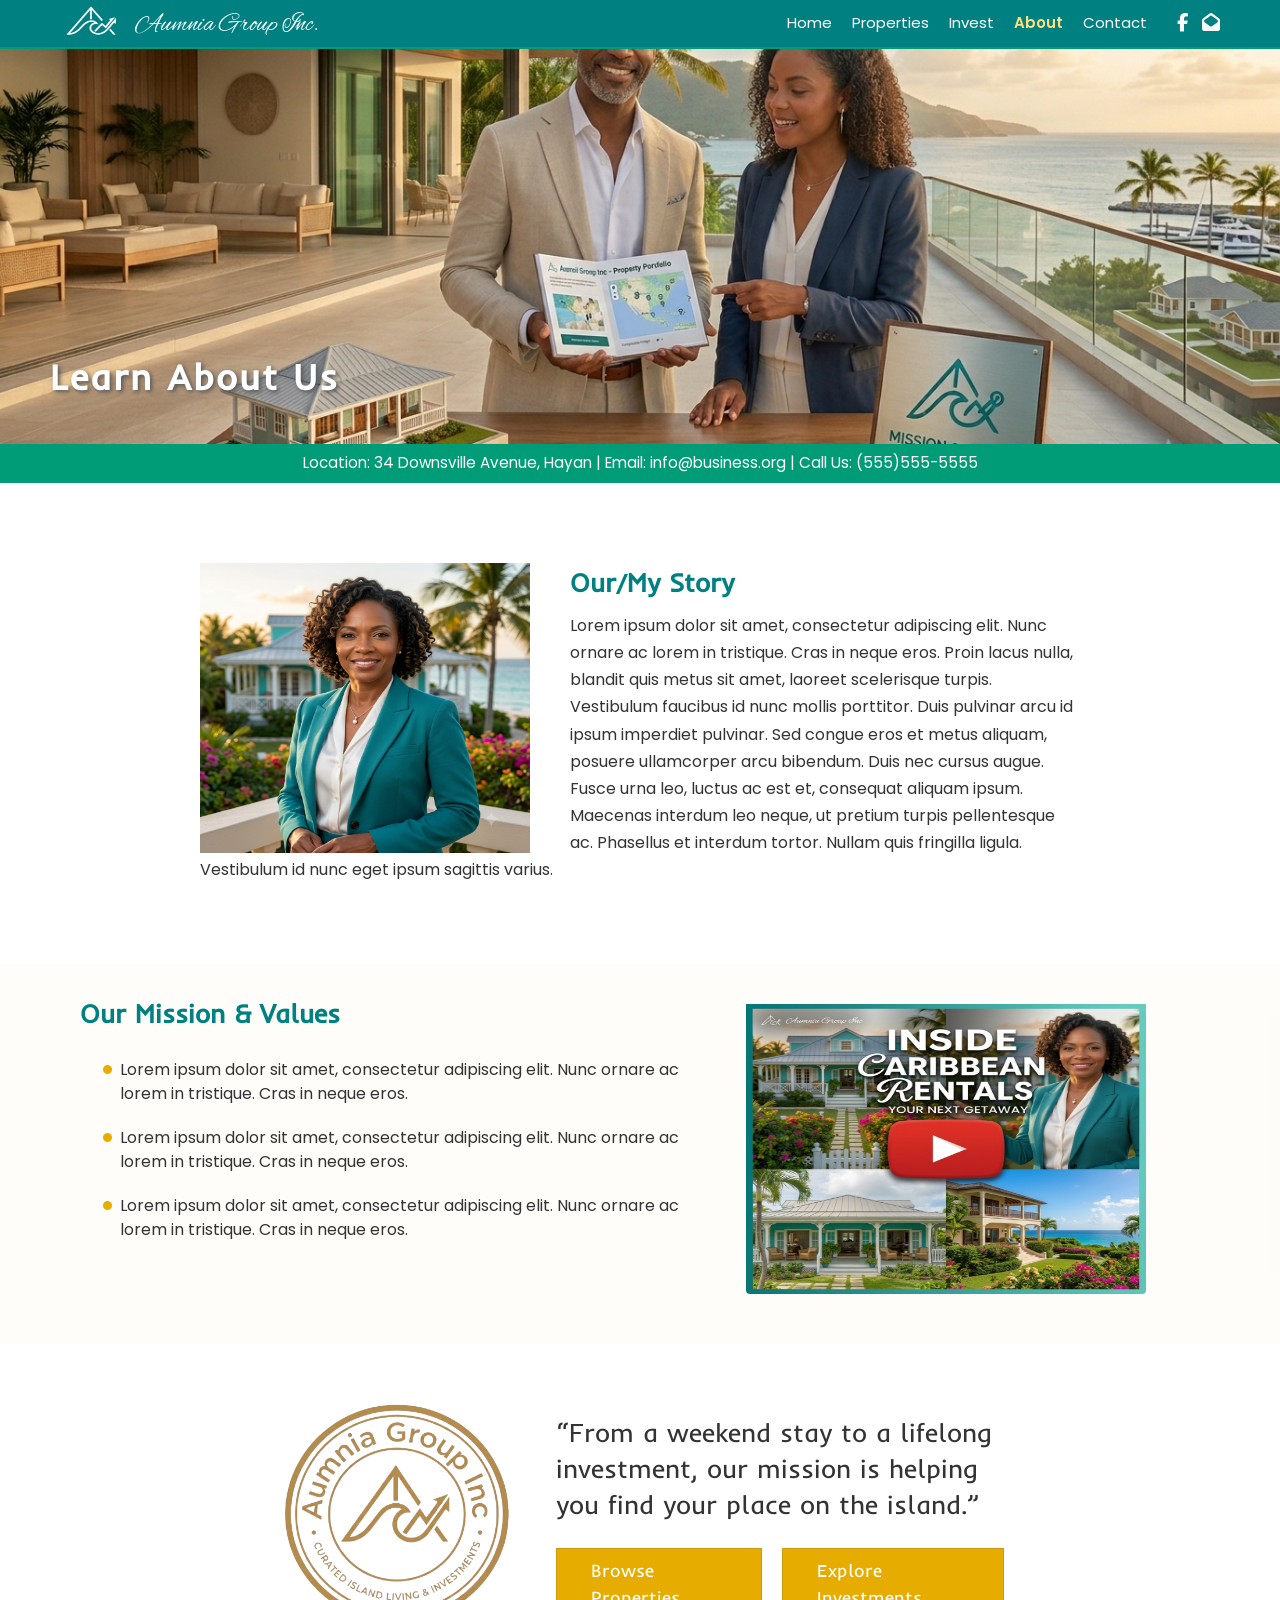
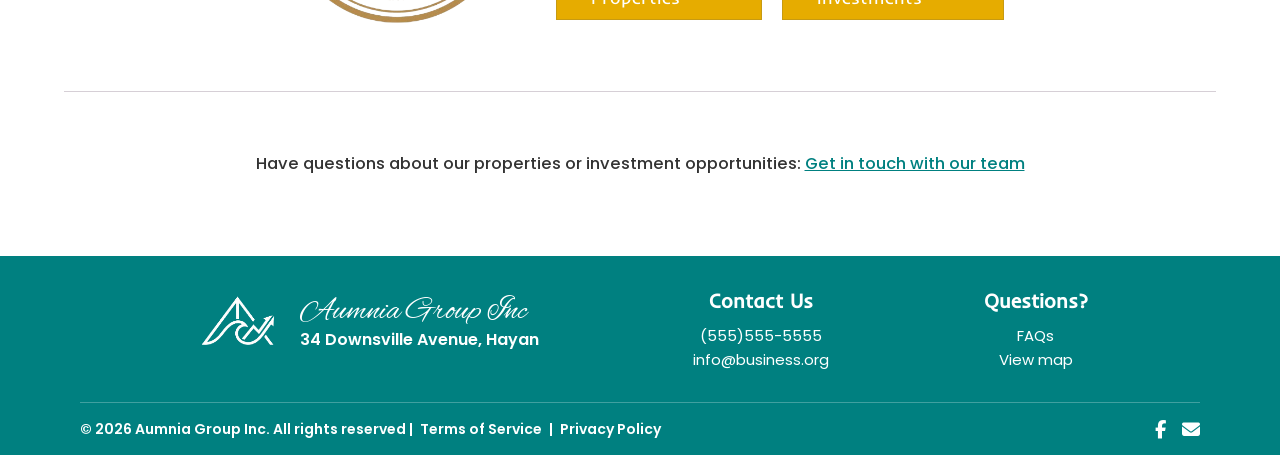
==== About.html @ 233413c9 "Complete website" ====
<!DOCTYPE html>
    <html>
        <head>
            <meta charset="UTF-8">
            <meta name="viewport" content="width=device-width, initial-scale=1.0">
            <title>Aumnia Group Inc.</title>

            <!-- Font Awesome Icons (v.6.4.0)-->
             <link rel="stylesheet" href="https://cdnjs.cloudflare.com/ajax/libs/font-awesome/6.4.0/css/all.min.css"/>

            <!-- Google Fonts Preconnect-->
             <link rel="preconnect" href="https://fonts.googleapis.com">
             <link rel="preconnect" href="https://fonts.gstatic.com" crossorigin>

            <!-- Google Fonts from Figma prototype-->
             <link href="https://fonts.googleapis.com/css2?family=Alex+Brush&family=Inder&family=Poppins:ital,wght@0,100;0,200;0,300;0,400;0,500;0,600;0,700;0,800;0,900;1,100;1,200;1,300;1,400;1,500;1,600;1,700;1,800;1,900&display=swap" rel="stylesheet">

            <!-- Local CSS stylesheet-->
             <link rel="stylesheet" href="css/style.css">

            <!-- Local JavaScript file-->
             <script src="javascript/main.js"></script>
        </head>

        <body class="about-page">
            <!-- Header Section Starts-->
             <div class="hero">
                <nav>
                    <div class="left-side">
                        <a href="index.html">
                            <img src="images/placeholder logo.png" alt="Aumnia Group Inc. Logo" class="logo" height="35" width="60">
                        </a>
                        <h1>Aumnia Group Inc.</h1>
                    </div>

                    <div class="right-side">
                        <div class="nav-links" id="navLinks">
                            <ul>
                                <li><a href="index.html">Home</a></li>
                                <li><a href="Properties.html">Properties</a></li>
                                <li><a href="Invest.html">Invest</a></li>
                                <li><a href="About.html" class="active">About</a></li>
                                <li><a href="Contact.html">Contact</a></li>
                            </ul>
                        </div>
                        <div class="social-icons">
                            <a href="#" class="fab fa-facebook-f"></a>
                            <a href="#" class="fas fa-envelope-open"></a>
                        </div>
                    </div>
                </nav>

                <div class="page-header">
                    <h1 class="about-header">Learn About Us</h1>
                </div>
             </div>

             <div class="contact-block">
                <h3>Location: 34 Downsville Avenue, Hayan | Email: info@business.org | Call Us: (555)555-5555</h3>
             </div>
            <!-- Header Section Ends-->

            <!-- About Section Starts-->
             <div class="vid-container"> <!-- Because it has similar css to the vid-section in the index.html-->
                <img src="images/about profile.png" height="290" width="330">
                <h1>Our/My Story</h1>
                <p>Lorem ipsum dolor sit amet, consectetur adipiscing elit. Nunc ornare ac lorem in tristique. Cras in neque 
                    eros. Proin lacus nulla, blandit quis metus sit amet, laoreet scelerisque turpis. Vestibulum faucibus id nunc 
                    mollis porttitor. Duis pulvinar arcu id ipsum imperdiet pulvinar. Sed congue eros et metus aliquam, posuere 
                    ullamcorper arcu bibendum. Duis nec cursus augue. Fusce urna leo, luctus ac est et, consequat aliquam ipsum. 
                    Maecenas interdum leo neque, ut pretium turpis pellentesque ac. Phasellus et interdum tortor. Nullam quis 
                    fringilla ligula. Vestibulum id nunc eget ipsum sagittis varius.</p>
             </div>
            <!-- About Section Ends-->

            <!-- Mission & Value Section Starts-->
             <section class="mission-section">
                <div class="mission-container">
                    <div class="missions">
                        <h1>Our Mission & Values</h1>
                        <ul>
                            <li>Lorem ipsum dolor sit amet, consectetur adipiscing elit. Nunc ornare ac lorem in tristique. Cras in 
                                neque eros.</li>
                            <li>Lorem ipsum dolor sit amet, consectetur adipiscing elit. Nunc ornare ac lorem in tristique. Cras in 
                                neque eros.</li>
                            <li>Lorem ipsum dolor sit amet, consectetur adipiscing elit. Nunc ornare ac lorem in tristique. Cras in 
                                neque eros.</li>
                        </ul>
                    </div>

                    <div class="mission-image">
                        <img src="images/trailer vid.png" height="300" width="400">
                    </div>
                </div>
             </section>
            <!-- Mission & Value Section Ends-->

            <!-- Quote  Section Starts-->
             <section class="quote-section">
                <div class="quote-container">
                    <div class="quote-img">
                        <img src="images/about icon.png" height="240" width="240">
                    </div>

                    <div class="quote-content">
                        <div class="quote">
                            <p>“From a weekend stay to a lifelong investment, our mission is helping you find your place on 
                                the island.”</p>
                        </div>

                        <div class="quote-btns">
                            <a href="Properties.html">Browse Properties</a>
                            <a href="Invest.html">Explore Investments</a>
                        </div>
                    </div>
                </div>
             </section>
            <!-- Quote Section Ends-->

            <hr class="break">

            <!-- Notice Section Starts-->
             <p class="notice">Have questions about our properties or investment opportunities: <a href="Contact.html">Get in 
                touch with our team</a></p>
            <!-- Notice Section Ends-->

            <!-- Footer Section Starts-->
             <footer class="site-footer">
                <!-- Top Row: Logo, Branding, Contact & Questions -->
                <div class="footer-top">
                    
                    <!-- Branding Block -->
                    <div class="footer-brand">
                        <img src="images/placeholder logo.png" alt="Aumnia Group Inc. Logo" class="footer-logo">
                        <div class="brand-text">
                            <h2 class="company-name">Aumnia Group Inc</h2>
                            <p class="company-address">34 Downsville Avenue, Hayan</p>
                        </div>
                    </div>

                    <!-- Contact Us Column -->
                    <div class="footer-column">
                        <h3 class="contact">Contact Us</h3>
                        <p>(555)555-5555</p>
                        <p><a href="mailto:info@business.org">info@business.org</a></p>
                    </div>

                    <!-- Questions Column -->
                    <div class="footer-column">
                        <h3>Questions?</h3>
                        <p><a href="#" onclick="openFaqModal(event)">FAQs</a></p>
                        <p><a href="https://www.google.com/maps/place/Dominica/data=!4m2!3m1!1s0x8c14d2faf2155a15:0x49b39109053afd3c?sa=X&ved=1t:242&ictx=111" target="_blank" rel="noopener noreferrer">View map</a></p>
                    </div>

                </div>

                <!-- Bottom Row: Copyright/Legal Links & Social Icons -->
                <div class="footer-bottom">
                    <div class="footer-legal">
                        <span>&copy; 2026 Aumnia Group Inc. All rights reserved</span>  | 
                        <a href="#">Terms of Service</a> | 
                        <a href="#">Privacy Policy</a>
                    </div>
                    <div class="footer-socials">
                        <a href="#" class="fab fa-facebook-f" aria-label="Facebook"></a>
                        <a href="#" class="fas fa-envelope" aria-label="Email"></a>
                    </div>
                </div>
             </footer>
            <!-- Footer Section Ends-->

            <!-- FAQ Modal -->
             <div id="faq-modal" class="modal-overlay">
                <div class="modal-card">
                    <button type="button" class="modal-close" onclick="closeFaqModal()">&times;</button>
                    <div class="modal-icon modal-icon-info">
                        <i class="fa-solid fa-circle-question"></i>
                    </div>
                    <h2>Frequently Asked Questions</h2>
                    <p>We are currently compiling our most frequently asked questions. If you have an immediate inquiry, please reach out to our team.</p>
                    <div class="modal-actions">
                        <a href="contact.html" class="btn-primary-modal">Go to Contact</a>
                        <button type="button" class="btn-secondary-modal" onclick="closeFaqModal()">Close</button>
                    </div>
                </div>
             </div>
        </body>
    </html>
---- css/style.css ----
/* ------------------ Basic Style Settings ----------------- */
/* box-sizing reset */
*, *::before, *::after {
    box-sizing: border-box;
    margin: 0;
    padding: 0;
}

:root {
    --primary-color: #008080;
    --secondary-color: #009B77;
    --accent-color: #E6AC00;
    --border-color: #C79A12;
    --bg-color: rgb(242, 232, 211, 0.12);
    --text-color: #333;
    --solidBgText-color: #FFF;
    --accentText-color: #555;

    --font-heading: 'Inder', sans-serif;
    --font-body: 'Poppins', sans-serif;
    --font-title: 'Alex Brush', cursive;
}

html, body {
    font-family: var(--font-body);
    font-size: 16px;
    color: var(--text-color);
    line-height: 1.5;
	overflow-x: hidden;
    scroll-behavior: smooth;
}

/* ------------------------ Banner Style Settings ------------------------- */
.hero {
    position: relative;
    height: 444px;
    background: url('../images/property.png') no-repeat center center/cover;
    display: flex;
    flex-direction: column;
    justify-content: space-between;
}

.page-header {
      text-align: left;
      margin-left: 50px;
      position: absolute;
      top: 65%;
	  width: 100%;

      color: var(--solidBgText-color);
      text-shadow: 2px 2px 4px #555;
}

.page-header h1 {
    font-family: var(--font-heading);
    font-size: 32px;
    font-weight: 600;
    letter-spacing: 2px;
    line-height: 1.2;
}

.page-header h2 {
    font-family: var(--font-body);
    font-size: 22px;
    font-weight: 500;
}

/* Contact block */
.contact-block {
    padding: 8px;
    width: 100%;
    background-color: var(--secondary-color);
    color: var(--solidBgText-color);
    font-size: 13px;
    text-align: center;
}

.contact-block h3 {
    font-weight: 400;
}

/* ------------------ Navigation Bar -------------------------------- */
nav {
    background-color: var(--primary-color);
    border-bottom: 2px solid var(--secondary-color);
    color: var(--solidBgText-color);

    display: flex;
    align-items: center;
    justify-content: space-between;
    padding: 2px 60px;
    position: relative;
    width: 100%;
    z-index: 10;
}

nav .left-side {
    display: flex;
    align-items: center;
    gap: 15px;
}

nav .logo img {
    height: 40px; /* Adjust height to match your Figma mockup */
    width: auto;
    display: block;
}

nav h1 {
    font-family: var(--font-title);
    font-weight: 400;
    font-size: 25px;
    padding-top: 5px;
}

nav .right-side {
    display: flex;
    align-items: center;
    gap: 30px;
}

.nav-links {
    display: flex;
    align-items: center;
}

nav ul {
    list-style: none;
    display: flex;
    gap: 20px;
    margin: 0;
    padding: 0;
}

nav ul li {
    display: inline;
}

nav ul li a {
    color: var(--solidBgText-color);
    text-decoration: none;
    font-size: 15px;
}

nav .active {
    color: #ffdf80;
    font-weight: 600;
}

nav ul li a:hover {
    color: #ffdf80;
}

.social-icons {
    display: flex;
    gap: 14px;
}

.social-icons a {
    color: var(--solidBgText-color);
    text-decoration: none;
    font-size: 18px;
}

/* --------------------- Video Style Settings ---------------------------- */
.vid-container {
    max-width: 75%; /* Constrains content width on large desktop screens */
    margin: 0 auto;    /* Centers the container horizontally on the page */
    padding: 80px 40px; /* Provides consistent spacing around the section */
}

/* Ensure floated elements clear inside the container */
.vid-container::after {
    content: "";
    display: table;
    clear: both;
}

.vid-container img {
    float: left;
    margin-right: 40px;
    cursor: default;
    user-select: none;
}

.vid-container h1 {
    color: var(--primary-color);
    font-family: var(--font-heading);
    font-size: 26px;
    margin-bottom: 10px;
}

.vid-container p {
    font-size: 16px;
    line-height: 1.7;
}

/* ------------------ Services Style Settings ------------------ */
.services-section {
    padding: 30px 80px;
    background-color: var(--bg-color);
}

/* Outer layout wrapper (2 Columns on Desktop) */
.services {
    max-width: 100%;
    margin: 0 auto;
    display: flex;
    align-items: flex-start;
    gap: 50px;
}

.services-content {
    width: 60%;
}

/* Section Title */
.services-section h1 {
    font-family: var(--font-heading);
    color: var(--primary-color);
    font-size: 26px;
    margin-bottom: 30px;
}

/* 2x2 Grid for Service Cards */
.services-grid {
    display: grid;
    grid-template-columns: repeat(2, 1fr); /* 2 columns */
    gap: 30px 0px; /* Row gap 30px, Column gap 20px */
}

/* Individual Service Card Component */
.service-card {
    display: flex;
    align-items: flex-start;
    gap: 15px;
}

/* Service Icon */
.service-icon {
    object-fit: contain;
    flex-shrink: 0; /* Prevents icon from shrinking on small screens */
}

/* Card Heading & Text */
.service-info {
    padding-top: 10px;
}

.service-info h3 {
    font-family: var(--font-heading);
    color: var(--secondary-color); /* Teal highlight */
    font-size: 20px;
    font-weight: 600;
    margin-bottom: 6px;
}

.service-info p {
    color: var(--accentText-color);
    font-size: 14px;
    line-height: 1.4;
}

/* Right Side Image Block */
.services-image {
    width: 40%;
    padding-top: 10px;
}

.services-image img {
    object-fit: cover;
    border-radius: 4px;
    border: 1px solid #ccc;
    cursor: default;
    user-select: none;
}

/* ------------------ Responsive Styles ------------------ */

/* Tablet & Mobile Screens */
@media (max-width: 768px) {
    .services-container {
        flex-direction: column; /* Stacks text/grid above image */
    }

    .services-grid {
        grid-template-columns: 1fr; /* Single column on mobile */
        gap: 24px;
    }

    .services-image img {
        max-height: 300px;
        cursor: default;
        user-select: none;
    }
}

/* -------------------- Properties Style Settings -------------------- */
.properties-section {
    padding: 40px 80px;
    margin-top: 40px;
}

.properties-section h1 {
    font-family: var(--font-heading);
    color: var(--primary-color);
    font-size: 26px;
    margin-bottom: 24px;
}

.properties-container {
    display: flex;
    align-items: center;
    gap: 10px;
    max-width: 100%;
}

/* Left Image Box */
.properties-image {
    flex: 1 1 45%;
    border-radius: 4px;
    overflow: hidden;
}

.properties-image img {
    object-fit: cover;
    display: block;
}

/* Right Text Column */
.properties-content {
    flex: 1 1 55%;
    display: flex;
    flex-direction: column;
}

.property-title {
    font-family: var(--font-heading);
    font-size: 28px;
    color: var(--primary-color);
    margin-bottom: 4px;
}

.property-address {
    font-family: var(--font-heading);
    font-size: 16px;
    font-weight: 700;
    color: var(--secondary-color);
    margin-bottom: 16px;
}

.property-description {
    font-size: 16px;
    line-height: 1.5;
    margin-bottom: 20px;
    width: 90%;
}

/* Key Features Grid */
.property-features {
    list-style: none;
    padding: 0;
    margin: 0 0 20px 0;
    display: grid;
    grid-template-columns: repeat(2, 0.5fr);
    gap: 10px 10px;
    width: 80%;
}

.property-features li {
    font-size: 16px;
    font-weight: 600;
    display: flex;
    align-items: center;
}

.property-features li::before {
    content: "•";
    color: var(--accent-color);
    font-size: 28px;
    margin-right: 4px;
}

/* Specs & Price Line */
.property-meta-row {
    display: flex;
    align-items: center;
    justify-content: space-between; /* Pushes specs left and price right */
    width: 57%;
    margin-bottom: 24px;
    padding-left: 5px;
}

.property-specs {
    display: flex;
    align-items: center;
    gap: 14px;
    font-size: 14px;
    color: #444;
}

.property-price {
    font-size: 18px;
}

.property-price b {
    font-size: 20px;
    font-weight: 600;
}

/* Actions */
.property-actions {
    display: flex;
    flex-direction: column;
    align-items: flex-start;
    gap: 12px;
}

.property-actions .btn-primary {
    display: block;
    color: var(--solidBgText-color);
    font-family: var(--font-heading);
    font-size: 18px;
    padding: 8px 34px;
    width: fit-content;
    margin: 0;
    background-color: var(--accent-color);
    border: 1px solid var(--border-color);
    text-decoration: none;
    transition: var(--border-color) 0.2s ease;
}

.property-actions .btn-primary:hover {
    background-color: var(--border-color);
}

.calc-link {
    font-size: 13.5px;
    color: var(--primary-color);
    text-decoration: none;
}

.calc-link:hover {
    text-decoration: underline;
    color: var(--secondary-color);
}

.calc-link:visited {
    color: var(--accent-color);
}

/* Mobile Responsiveness */
@media (max-width: 820px) {
    .properties-container {
        flex-direction: column;
        gap: 24px;
    }

    .properties-image,
    .properties-content {
        flex: 1 1 100%;
        width: 100%;
    }
}

/* ----------------------- Horizontal Break Style Settings --------------------- */
hr.break {
    max-width: 90%;
    padding: 30px 40px 40px;
    margin: 0px auto;
    border: none;
    border-top: 1px solid #989;
    opacity: 0.4;
}

/* ------------------------ Invest Section Style Settings ---------------------------- */
.invest-section {
    padding: 0px 80px;
}

.invest-section h1 {
    font-family: var(--font-heading);
    color: var(--primary-color);
    font-size: 26px;
    margin-bottom: 30px;
}

.invest-section p {
    width: 96%;
    margin: 0px auto;
    background-color: rgb(242, 232, 211, 0.3);
    padding: 30px;
    line-height: 1.7;
}

.invest-section .btn {
    color: var(--solidBgText-color);
    font-family: var(--font-heading);
    font-size: 20px;
    padding: 10px 42px;
    display: block;
    width: fit-content;
    margin: 50px auto 80px;
    background-color: var(--accent-color);
    border: 1px solid var(--border-color);
    text-decoration: none;
    transition: var(--border-color) 0.2s ease;
}

.btn:hover {
    background-color: var(--border-color);
}

/* ------------------ Footer Style Settings ------------------ */

.site-footer {
    background-color: var(--primary-color);
    color: var(--solidBgText-color);
    padding: 30px 80px 15px;
}

/* Top Section Layout */
.footer-top {
    display: flex;
    justify-content: space-between;
    align-items: flex-start;
    max-width: 80%;
    margin: 0px auto;
    padding-bottom: 30px;
}

/* Branding & Address */
.footer-brand {
    display: flex;
    align-items: center;
    gap: 20px;
}

.footer-logo {
    height: 60px;
    width: auto;
    object-fit: contain;
}

.footer-brand .company-name {
    font-family: var(--font-title);
    font-size: 32px;
    font-weight: 400;
    line-height: 1;
    padding-top: 10px;
}

.footer-brand .company-address {
    font-family: var(--font-body);
    font-size: 16px;
    font-weight: 600;
}

/* Columns for Contact & Questions */
.footer-column h3 {
    font-family: var(--font-heading);
    font-size: 20px;
    font-weight: 600;
    margin-bottom: 8px;
}

/* FIx the alignment of the Contact title*/
.footer-column .contact {
    padding-left: 16px;
}

.footer-column p, 
.footer-column a {
    font-size: 15px;
    color: var(--solidBgText-color);
    text-decoration: none;
    line-height: 1.6;
    text-align: center;
}

.footer-column a:hover {
    color: #ffdf80; /* Yellow highlight on hover matching nav */
}

/* Bottom Bar Divider & Flex Layout */
.footer-bottom {
    border-top: 1px solid rgba(255, 255, 255, 0.25); /* Subtle white dividing line */
    padding-top: 16px;
    display: flex;
    justify-content: space-between;
    align-items: center;
    font-size: 14px;
    font-weight: 600;
}

.footer-legal a {
    color: var(--solidBgText-color);
    text-decoration: none;
    margin: 0 4px;
}

.footer-legal a:hover {
    color: #ffdf80;
}

/* Social Icons */
.footer-socials {
    display: flex;
    gap: 16px;
}

.footer-socials a {
    color: var(--solidBgText-color);
    text-decoration: none;
    font-size: 18px;
    transition: color 0.2s ease;
}

.footer-socials a:hover {
    color: #ffdf80;
}

/* ------------------ Responsive Adjustments ------------------ */

@media (max-width: 768px) {
    .site-footer {
        padding: 30px 20px 15px 20px;
    }

    .footer-top {
        flex-direction: column;
        align-items: flex-start;
        gap: 25px;
    }

    .footer-bottom {
        flex-direction: column;
        gap: 15px;
        text-align: center;
    }
}

/* ----------------------------- About Page Style Settings ------------------------------- */
/* ---------------------- Replacement Style Settings ------------------------- */
.about-page .hero {
    background: url('../images/about banner.png') no-repeat center center/cover;
}

.about-page .page-header {
    top: 80%;
}

.about-page .page-header h1 {
    font-size: 36px;
}

.about-page .break {
    padding-bottom: 0px;
}

/* ----------------------- Mission & Value Style Settings ----------------------- */
.mission-section {
    background-color: var(--bg-color);
    padding: 30px 80px 50px;
}

.mission-container {
    display: flex;
    align-items: flex-start; /* Aligns top edges of list and image */
    justify-content: space-between;
    gap: 50px; /* Space between list and image */
    width: 100%;
}

.mission-section h1 {
    color: var(--primary-color);
    font-family: var(--font-heading);
    font-size: 26px;
    margin-bottom: 25px;
}

.missions {
    max-width: 55%;
}

.missions ul {
    padding-left: 20px;
    list-style-type: none;
}

.missions li {
    margin-bottom: 20px;  
    padding-left: 20px;  
    position: relative;
}

.missions li::before {
    content: "•";
    position: absolute;
    left: 0;
    top: -2px;
    color: var(--accent-color);
    font-family: var(--font-body);
    font-weight: 900;
    font-size: 28px;
    line-height: 1;
}

.mission-image {
    width: 45%;
}

.mission-image img {
    display: block;
    border-radius: 4px;
    padding-top: 10px;
    cursor: default;
    user-select: none;
}

/* -------------------------- Quote Style Settings ----------------------- */
.quote-section {
    padding: 50px 80px;
}

.quote-container {
    max-width: 100%;
    margin: 0 auto;
    display: flex;
    align-items: center;
    justify-content: center;
    gap: 40px;
}

.quote-img {
    display: block;
    flex-shrink: 0;
    cursor: default;
    user-select: none;
}

.quote-content {
    display: flex;
    flex-direction: column;
    gap: 24px;
    max-width: 40%;
    margin: 0;
}

.quote {
    font-family: var(--font-heading);
    font-size: 26px;
    line-height: 1.4;
}

.quote-btns {
    display: flex;
    align-items: center;
    gap: 20px;
}

.quote-btns a {
    display: block;
    color: var(--solidBgText-color);
    font-family: var(--font-heading);
    font-size: 18px;
    padding: 8px 34px;
    width: fit-content;
    margin: 0;
    background-color: var(--accent-color);
    border: 1px solid var(--border-color);
    text-decoration: none;
    transition: var(--border-color) 0.2s ease;
}

.quote-btns a:hover {
    background-color: var(--border-color);
}

/* ----------------- Notice Style Settings ------------------------ */
.notice {
    padding: 30px 0px 80px;
    text-align: center;
    font-size: 16.5px;
    font-weight: 500;
}

.notice a {
    color: var(--primary-color);
}

.notice a:hover {
    color: var(--secondary-color);
}

.notice a:visited {
    color: var(--accent-color);
}

/* ----------------------------- Contact Page Style Settings ------------------------------- */
/* ---------------------- Replacement Style Settings ------------------------- */
.contact-page .hero {
    background: url('../images/contact banner.png') no-repeat center center/cover;
}

.contact-page .page-header {
    top: 80%;
}

.contact-page .page-header h1 {
    font-size: 36px;
}

.contact-page .break {
    padding-bottom: 0px;
}

/* ---------------- Personal Style Settings ------------------- */
/* Update Personal Contact Info Block */
.contact-page .vid-container {
    display: flex;
    align-items: center; /* Vertically centers headshot and text */
    gap: 36px;
    padding: 30px 0px;
    width: 50%;
    margin: 40px auto;
}

.contact-page .vid-container img {
    margin-right: 0;
    object-fit: cover;
}

.contact-page .vid-container .info-content {
    display: flex;
    flex-direction: column;
    gap: 8px;
}

.contact-page .vid-container h1 {
    padding-top: 0;
    margin-bottom: 8px;
}

.contact-page .vid-container p {
    font-size: 18px;
    line-height: 1.9;
}

.contact-page .vid-container a {
    color: var(--primary-color);
}

.contact-page .vid-container a:hover {
    color: var(--secondary-color);
}

.contact-page .vid-container a:visited {
    color: var(--accent-color);
}

/* ---------------- Contact Form Styles ---------------- */
.form-section {
    max-width: 100%;
    margin: 40px auto 80px;
    padding: 40px 0px;
    font-family: var(--font-body);  
    background-color: var(--bg-color);
}

.form-intro {
    font-size: 15px;
    line-height: 1.5;
    color: var(--text-color); 
    margin: 0px auto; 
    margin-bottom: 35px;
    width: 60%;
}

.contact-form {
    display: flex;
    flex-direction: column;
    gap: 24px;
    width: 60%;
    margin: 0px auto;
}

.form-group {
    display: flex;
    flex-direction: column;
}

.form-group label {
    font-family: var(--font-heading);  
    font-weight: 600;
    font-size: 17px;
}

.form-group label .required {
    font-weight: 400;
    font-style: italic;
    font-size: 13px;
    color: #666;
    margin-left: 4px;
}

/* Bottom-bordered Input Fields */
.form-group input[type="text"],
.form-group input[type="email"],
.form-group input[type="tel"] {
    width: 100%;
    border: none;
    border-bottom: 1px solid var(--accent-color);
    padding: 6px 0;
    font-family: var(--font-body);  
    font-size: 15px;
    color: var(--text-color);
    outline: none;
    background: transparent;
}

.form-group input:focus {
    border-bottom-color: var(--border-color);  
}

/* Custom Dropdown Styling with Yellow Caret */
.select-wrapper {
    margin-top: 10px;
    position: relative;
    width: 100%;
}

.select-wrapper::after {
    content: "▼";
    font-size: 14px;
    color: var(--accent-color);
    border-color: var(--border-color);  
    position: absolute;
    right: 14px;
    top: 50%;
    transform: translateY(-50%);
    pointer-events: none;
}

.select-wrapper select {
    width: 100%;
    padding: 10px 14px;
    border: 1px solid #d3d3d3;
    background-color: #fff;
    font-family: var(--font-body); /* typeface for options */  
    font-size: 15px;
    font-weight: 400;
    color: #333;  
    appearance: none; /* Removes default browser dropdown arrow */
    -webkit-appearance: none;
    -moz-appearance: none;
    cursor: pointer;
    outline: none;
}

.select-wrapper select:focus {
    border-color: var(--accent-color);  
}

/* Textarea Box Styling */
.form-group textarea {
    width: 100%;
    margin-top: 10px;
    border: 1px solid #b5b5b5;
    padding: 12px;
    font-family: var(--font-body);  
    font-size: 15px;
    resize: vertical;
    outline: none;
}

.form-group textarea:focus {
    border-color: var(--accent-color);  
}

/* Submit Button */
.submit-btn {
    width: fit-content;
    background-color: var(--accent-color);  
    color: var(--solidBgText-color);  
    font-family: var(--font-heading);
    font-size: 16px;
    font-weight: 600;
    padding: 12px 36px;
    border: none;
    cursor: pointer;
    transition: background-color 0.2s ease;
    margin-top: 5px;
}

.submit-btn:hover {
    background-color: var(--border-color);
}

/* ----------------------- Form Modal Style Settings -------------------------- */
/* Modal Overlay */
.modal-overlay {
    position: fixed;
    top: 0;
    left: 0;
    width: 100%;
    height: 100%;
    background-color: rgba(0, 0, 0, 0.55);
    display: flex;
    align-items: center;
    justify-content: center;
    z-index: 2000;
    opacity: 0;
    pointer-events: none;
    transition: opacity 0.25s ease-in-out;
}

/* Activated State */
.modal-overlay.active {
    opacity: 1;
    pointer-events: auto;
}

/* Modal Window Card */
.modal-card {
    position: relative;
    background: var(--solidBgText-color);
    padding: 32px 28px;
    border-radius: 12px;
    max-width: 440px;
    width: 90%;
    text-align: center;
    box-shadow: 0 10px 25px rgba(0, 0, 0, 0.2);
}

.modal-card h2 {
    font-family: var(--font-heading);
    color: var(--text-color);
    margin-bottom: 5px;
}

.modal-card p {
    margin-bottom: 10px;
}

/* Close Button (X) */
.modal-close {
    position: absolute;
    top: 12px;
    right: 16px;
    background: transparent;
    border: none;
    font-size: 24px;
    color: #777;
    cursor: pointer;
    line-height: 1;
}

.modal-close:hover {
    color: var(--border-color);
}

/* Modal Icons */
.modal-icon {
    font-size: 42px;
    margin-bottom: 12px;
}

.modal-icon-success,
.modal-icon-info {
    color: var(--primary-color);
}

/* Buttons inside Modals */
.btn-primary-modal,
.btn-secondary-modal {
    display: inline-block;
    padding: 10px 20px;
    border-radius: 6px;
    font-size: 14px;
    font-weight: 600;
    cursor: pointer;
    text-decoration: none;
    margin: 6px 4px;
    border: none;
}

.btn-primary-modal {
    background-color: var(--accent-color);
    color: var(--solidBgText-color);
    border: 1px solid var(--border-color)
}

.btn-secondary-modal {
    border: 1px solid #555;
    color: #555;
    padding: 12px 20px;
    background-color: var(--solidBgText-color);
}

.btn-primary-modal:hover {
    background-color: var(--border-color);
}

.btn-secondary-modal:hover {
    background-color: whitesmoke;
}

/* -------------------------- Tour Schedule Style Settings --------------------------- */
.tour-section {
    max-width: 1000px;
    margin: 60px auto;
    padding: 0 40px;
    font-family: var(--font-body);
}

.tour-container {
    display: flex;
    justify-content: space-between;
    align-items: flex-start;
    gap: 60px;
}

/* Two equal columns */
.tour-col,
.schedule-col {
    flex: 1;
}

.tour-section h2 {
    font-family: var(--font-heading);
    color: var(--primary-color)
}

.tour-col h2 {
    font-size: 26px;
    margin-bottom: 15px;
}

.schedule-col h2 {
    padding-top: 45px;
    margin-bottom: 15px;
    font-size: 22px;
}

/* Map Placeholder Image */
.map-wrapper {
    width: 100%;
    border-radius: 2px;
    overflow: hidden;
}

.map-img {
    display: block;
    object-fit: cover;
    cursor: default;
    user-select: none;
}

/* Calendar Widget Box */
.calendar-widget {
    border: 1px solid #e0e0e0;
    box-shadow: 0 4px 12px rgba(0, 0, 0, 0.08);
    background-color: #fcfcfc;
    border-radius: 4px;
    overflow: visible;
    position: relative;
}

.calendar-header {
    background-color: var(--secondary-color); 
    color: var(--solidBgText-color); 
    border-radius: 4px 4px 0 0;
    padding: 10px 18px;
    display: flex;
    align-items: center;
    justify-content: space-between;
}

.calendar-header h3 {
    font-family: var(--font-body);
    font-size: 18px;
    font-weight: 500;
    padding-left: 10px;
}

.calendar-nav {
    display: flex;
    align-items: center;
    gap: 12px;
    font-family: var(--font-body); 
    font-size: 15px;
}

.calendar-nav button {
    background: transparent;
    border: none;
    color: var(--solidBgText-color);
    font-size: 18px;
    font-weight: bold;
    cursor: pointer;
    padding: 0 4px;
}

.calendar-body {
    position: relative; /* Container reference for floating popover */
    padding: 16px;
}

.calendar-weekdays {
    display: grid;
    grid-template-columns: repeat(7, 0.5fr);
    text-align: center;
    font-weight: 600;
    font-size: 13px;
    color: #777;
    margin-bottom: 8px;
}

.calendar-days-grid {
    display: grid;
    grid-template-columns: repeat(7, 0.5fr);
    gap: 1px;
}

.day-cell {
    aspect-ratio: 1;
    display: flex;
    align-items: center;
    justify-content: center;
    font-size: 14px;
    border-radius: 3px;
    cursor: pointer;
    transition: background 0.2s ease, color 0.2s ease;
    user-select: none;
}

.day-cell:hover:not(.empty-cell) {
    background-color: #eee;
}

.day-cell.empty-cell {
    cursor: default;
}

/* Selected Active Date */
.day-cell.active-day {
    background-color: var(--accent-color) !important;   
    color: var(--solidBgText-color);   
    font-weight: 600;
}

/* Floating Time Pop-Over Overlay */
.time-popup {
    display: none;
    position: absolute;
    z-index: 20;
    background-color: #ffffff;
    border: 1px solid #ccc;
    box-shadow: 0 4px 14px rgba(0,0,0,0.15);
    border-radius: 4px;
    padding: 15px 20px;
    width: 210px;
    animation: fadeIn 0.15s ease-in-out forwards;
}

.time-popup.is-visible {
    display: block;
}

@keyframes fadeIn {
    from { opacity: 0; transform: translateY(-4px); }
    to { opacity: 1; transform: translateY(0); }
}

.time-popup-content {
    display: flex;
    flex-direction: column;
    gap: 12px;
}

.selected-date-text {
    font-family: var(--font-heading);   
    font-size: 14px;
    color: var(--text-color);   
    font-weight: 600;
}

/* Select element override */
.time-popup .select-wrapper select {
    padding: 6px 10px;          /* Solder/compact padding for the overlay */
    font-size: 13px;            /* Font size specific to calendar popup */
    border: 1px solid #cccccc;  /* Border styling */
    border-radius: 3px;
    background-color: #fbfbfbfb;
    color: var(--text-color);
}

/* Focus state override */
.time-popup .select-wrapper select:focus {
    border-color: var(--accent-color); /* Highlight color on focus */
}

/* Close button for calendar overlay */
.close-popup-btn {
    position: absolute;
    top: 14px;
    right: 8px;
    background: transparent;
    border: none;
    font-size: 18px;
    font-weight: bold;
    color: #888;
    cursor: pointer;
    line-height: 1;
    padding: 2px 4px;
    transition: color 0.15s ease;
}

.close-popup-btn:hover {
    color: var(--accent-color);
}

.confirm-time-btn {
    background-color: var(--accent-color);   
    color: var(--solidBgText-color);   
    font-family: var(--font-heading);   
    font-size: 14px;
    padding: 8px 16px;
    border: none;
    cursor: pointer;
    align-self: left;
    transition: background-color 0.2s ease;
}

.confirm-time-btn:hover {
    background-color: var(--border-color);   
}

/* Responsive adjustment */
@media (max-width: 768px) {
    .tour-container {
        flex-direction: column;
        gap: 40px;
    }
}

/* ----------------------------- Invest Page Style Settings ------------------------------- */
/* ---------------------- Replacement Style Settings ------------------------- */
.invest-page .hero {
    background: url('../images/invest banner.png') no-repeat center center/cover;
}

.invest-page .page-header {
    top: 80%;
}

.invest-page .page-header h1 {
    font-size: 36px;
}

.invest-page .properties-container {
    gap: 50px;
}

.invest-page .property-meta-row {
    width: 80%;
}

.invest-page .calc-section {
    margin: 0px;
}



.invest-page .form-section {
    background-color: var(--solidBgText-color);
    margin-bottom: 50px;
}

.invest-page .notice {
    background-color: var(--bg-color);
    padding: 30px 0px;
}

.invest-page .site-footer {
    margin-top: 50px;
}

/* ----------------------- Vid Style Settings ---------------------- */
.invest-vid {
    width: 60%;
    margin: 0 auto;
    padding: 100px 0;
}

.invest-vid img {
    width: 100%;
    display: block;
}

.invest-vid a {
    display: block;
    color: var(--solidBgText-color);
    background-color: var(--accent-color);
    font-weight: bold;
    letter-spacing: 0.5px;
    text-decoration: none;
    text-align: center;
    padding: 10px 20px;
    width: 100%;
    transition: background-color 0.2s ease;
}

.invest-vid a:hover {
    background-color: var(--border-color);
}

/* ---------------------- Statistics Style Settings ------------------------ */
.stats-section {
    padding: 40px 80px 60px;
    background-color: var(--bg-color);
    margin-bottom: 60px;
}

.stats-section h1 {
    font-family: var(--font-heading);
    color: var(--primary-color);
    font-size: 26px;
    margin-bottom: 40px;
    padding-left: 40px;
}

.stats-grid {
    display: grid;
    grid-template-columns: repeat(4, 0.6fr);
    gap: 20px;
    max-width: 100%;
    margin: 0px auto;
}

.stat-card {
    text-align: center;
}

.stat-card h2 {
    font-family: var(--font-heading);
    color: var(--secondary-color);
    font-size: 42px;
    font-weight: 600;
    margin-bottom: 8px;
    line-height: 1.1;
}

.stat-card p {
    font-family: var(--font-body);
    color: var(--text-color);
    font-size: 16px;
    line-height: 1.3;
}

/* Responsive Grid */
@media (max-width: 768px) {
    .stats-grid {
        grid-template-columns: repeat(2, 1fr);
        gap: 30px 20px;
    }
}

@media (max-width: 480px) {
    .stats-grid {
        grid-template-columns: 1fr;
    }
}

/* -------------------- Capital Style Settings ------------------------ */
.capital-section {
    padding: 40px 80px;
    margin-bottom: 50px;
}

.capital-section h1 {
    font-family: var(--font-heading);
    color: var(--primary-color);
    font-size: 26px;
    margin-bottom: 20px;
    padding-left: 40px;
}

/* Flexbox parent wrapper */
.capital-container {
    display: flex;
    align-items: center; /* Vertically centers the graphic relative to the text block */
    justify-content: space-between;
    gap: 20px;
    max-width: 80%;
    padding-left: 80px;
}

/* Left Column: Text layout */
.capital-content {
    flex: 1;
}

.capital-content h2 {
    font-family: var(--font-heading);
    color: var(--secondary-color);
    font-size: 22px;
    margin-bottom: 20px;
}

/* Right Column: Image container */
.capital-image {
    flex: 0 0 auto;
    display: flex;
    justify-content: center;
}

.capital-image img {
    display: block;
    object-fit: contain;
}

/* Left-aligned, non-full-width horizontal break */
.capital-section .break {
    max-width: 90%;      /* Controls line length (adjust percentage as needed) */
    margin-left: 40px;   /* Matches text indent alignment */
    margin-right: 0;     /* Keeps line left-aligned instead of centered */
    margin-top: 50px;
    padding-bottom: 20px;
}

/* Mobile Responsiveness */
@media (max-width: 768px) {
    .capital-container {
        flex-direction: column;
        align-items: flex-start;
        gap: 30px;
    }

    .capital-image {
        width: 100%;
    }

    .capital-image img {
        height: auto;
        max-width: 250px;
        margin: 0 auto;
    }

    .capital-section .break {
        max-width: 100%;
        margin-left: 0;
    }
}

/* ------------------ Projects Style Settings ------------------ */
.projects-section {
    padding: 40px 120px 50px;
    background-color: var(--bg-color);
}

.projects-section h1 {
    color: var(--primary-color);
    font-family: var(--font-heading);
    font-size: 26px;
    margin-bottom: 20px;
}

/* ---------------------- Calc Style Settings -------------------------- */
/* Collapsible Calculator Container */
.invest-calc-accordion {
    max-height: 0;
    overflow: hidden;
    padding-top: 0;
    padding-bottom: 0;
    opacity: 0;
    transition: max-height 0.4s ease-in-out, opacity 0.3s ease-in-out, padding 0.4s ease;
}

/* Expanded State */
.invest-calc-accordion.is-expanded {
    max-height: 800px; /* High enough value to contain form height */
    opacity: 1;
    padding-top: 40px;
    padding-bottom: 40px;
}

/* -------------------------------------- Featured Style Settings -------------------------------- */
.featured-section {
    padding: 20px 80px 60px;
}

.featured-section h1 {
    font-family: var(--font-heading);
    color: var(--primary-color);
    font-size: 26px;
    margin-bottom: 40px;
    padding-left: 40px;
}

.featured-container {
    display: flex;
    align-items: center; /* Vertically centers the graphic relative to the text block */
    justify-content: space-between;
    max-width: 78%;
    padding-left: 40px;
}

/* Right Column: Image container */
.featured-img {
    flex: 0 0 auto;
    display: flex;
    justify-content: center;
}

.featured-img img {
    display: block;
    object-fit: cover;
}

.featured-txt {
    font-size: 18px;
}

.featured-txt ul {
    padding-left: 30px;
    list-style-type: none;
    margin-top: 10px;
}

.featured-txt li {
    margin-bottom: 5px;  
    padding-left: 20px;  
    position: relative;
}

.featured-txt li::before {
    content: "•";
    position: absolute;
    left: 0;
    top: -2px;
    color: var(--accent-color);
    font-family: var(--font-body);
    font-weight: 900;
    font-size: 28px;
    line-height: 1;
}

/* ----------------------------- Process Style Settings ---------------------------- */
.process-section {
    padding: 40px 80px;
    background-color: var(--bg-color);
    margin-top: 40px;
}

.process-section h1 {
    font-family: var(--font-heading);
    color: var(--primary-color);
    font-size: 26px;
    margin-bottom: 30px;
}

.process-section p {
    padding-left: 40px;
    font-size: 17px;
}

.process-section b {
    font-family: var(--font-heading);
    color: var(--secondary-color);
    font-size: 22px;
}

.process-section .invest-btns {
    margin-top: 50px;
    padding-left: 40px;
    width: 100%;
}

.invest-btns a {
    color: var(--solidBgText-color);
    font-family: var(--font-heading);
    font-size: 18px;
    padding: 10px 34px;
    width: fit-content;
    margin: 0;
    margin-right: 15px;
    background-color: var(--accent-color);
    border: 1px solid var(--border-color);
    text-decoration: none;
    transition: var(--border-color) 0.2s ease;
}

.invest-btns a:hover {
    background-color: var(--border-color);
}

/* ----------------------------- Properties Page Style Settings ------------------------------- */
/* ---------------------- Replacement Style Settings ------------------------- */
.properties-page .hero {
    background: url('../images/invest banner.png') no-repeat center center/cover;
}

.properties-page .page-header {
    top: 80%;
}

.properties-page .page-header h1 {
    font-size: 36px;
}

.properties-page .properties-section{
    margin-top: 50px;
}

.properties-page .properties-container {
    display: flex;
    align-items: center; /* Vertically centers the text block relative to the left gallery */
    gap: 50px;
    max-width: 100%;
}

.properties-page .notice {
    padding: 60px 0px 80px;
    width: 80%;
    margin: 0px auto;
}

/* ---------------- Gallery Slideshow Component ---------------- */
.properties-gallery {
    flex: 1 1 45%;
    display: flex;
    flex-direction: column;
    gap: 0;
}

.slide-container {
    position: relative;
    width: 100%;
    aspect-ratio: 16 / 10;
    overflow: hidden;
    border-radius: 2px;
}

.slide-container img {
    width: 100%;
    height: 100%;
    object-fit: cover;
    display: block;
}

/* Nav Arrows */
.slide-nav {
    position: absolute;
    top: 50%;
    transform: translateY(-50%);
    background: transparent;
    border: none;
    color: var(--solidBgText-color);
    font-size: 32px;
    cursor: pointer;
    z-index: 5;
    padding: 10px;
    filter: drop-shadow(0px 2px 4px var(--text-color));
    transition: transform 0.15s ease, opacity 0.15s ease;
}

.slide-nav:hover {
    transform: translateY(-50%) scale(1.15);
}

.prev-btn { left: 12px; }
.next-btn { right: 12px; }

/* Slide Counter Badge */
.slide-counter {
    position: absolute;
    bottom: 12px;
    right: 16px;
    color: var(--solidBgText-color);
    font-family: var(--font-body);
    font-weight: 600;
    font-size: 20px;
    text-shadow: 1px 1px 4px var(--text-color);
    user-select: none;
}

/* Thumbnail Strip Grid */
.thumbnail-strip {
    display: grid;
    grid-template-columns: repeat(5, 1fr);
    gap: 0;
    margin: 0px;
}

/* Update around Line 861 */
.thumb-item {
    position: relative;
    height: 85px;
    cursor: pointer;
    overflow: hidden;
    margin: 0px;
    transition: border-color 0.2s ease, opacity 0.2s ease;
}

/* Update around Line 876 */
.thumb-item.active {
    border: none;
    border: 3px solid var(--accent-color);
}

.thumb-item img {
    width: 100%;
    height: 100%;
    object-fit: cover;
    display: block;
    border: 1px solid #555;
}

/* -------------------- Calculator Section -------------------- */
.calc-section {
    padding: 40px 80px;
    margin-top: 60px;
    background-color: var(--bg-color);
}

.calc-section h1 {
    font-family: var(--font-heading);
    color: var(--primary-color);
    font-size: 26px;
    margin-bottom: 30px;
}

/* Tabs Header Bar */
.calc-tabs {
    display: flex;
    align-items: center;
    gap: 12px;
    margin-bottom: 30px;
}

.tab-link {
    background: none;
    border: none;
    font-size: 15px;
    font-weight: 700;
    color: var(--text-color);
    cursor: pointer;
    padding: 0;
    text-decoration: none;
    transition: color 0.2s ease;
}

.tab-link.active {
    color: var(--secondary-color);
    text-decoration: underline;
}

.tab-separator {
    color: #888888;
    font-size: 14px;
}

/* Main Calculator */
.calc-head {
    width: 60%;
    margin: 0px auto;
}

.calc-container {
    display: flex;
    align-items: flex-start;
    gap: 60px;
    width: 60%;
    margin: 0px auto;
}

/* Left Column: Form Container */
.calc-form {
    flex: 1 1 55%;
    max-width: 500px;
}

/* Mode Form Switcher Wrapper */
.calc-mode-form {
    display: none;
}

.calc-mode-form.active {
    display: block;
}

.form-group {
    margin-bottom: 20px;
}

.form-group label {
    display: block;
    font-size: 18px;
    font-weight: 700;
    margin-bottom: 8px;
}

.label-with-note span {
    font-weight: 400;
    font-style: italic;
    font-size: 15px;
    color: #555;
}

/* Dropdowns & Date Input Styles */
/* Dropdown Wrapper Container */
.calc-select-wrapper {
    position: relative;
    border-bottom: 1px solid var(--border-color);
}

/* Dropdown Select Box & Date Inputs */
.calc-select-wrapper select,
.date-inputs input {
    width: 100%;
    background: transparent;
    border: none;
    border-bottom: 1px solid var(--accent-color);
    padding: 6px 24px 6px 0;
    font-family: var(--font-body);
    font-size: 14px;
    color: var(--text-color);
    outline: none;
    appearance: none;
    -webkit-appearance: none;
}

/* Focus State for Date Inputs */
.date-inputs input:focus {
    border-bottom-color: var(--accent-color);
}

.calc-select-wrapper::after {
    content: "";
    position: absolute;
    right: 4px;
    top: 50%;
    transform: translateY(-50%);
    width: 0;
    height: 0;
    border-left: 4px solid transparent;
    border-right: 4px solid transparent;
    border-top: 5px solid var(--accent-color);
    pointer-events: none;
}

/* Date Range Container */
.date-inputs {
    display: flex;
    gap: 20px;
}

.input-with-icon {
    position: relative;
    flex: 1;
}

/* Range Slider Control Component */
.range-wrapper {
    display: flex;
    align-items: center;
    gap: 12px;
}

/* Range Input Track */
.range-wrapper input[type="range"] {
    -webkit-appearance: none;
    appearance: none;
    flex: 1;
    height: 4px;
    background: #e8e8e8;
    border-radius: 2px;
    outline: none;
}

/* Slider Circle */
/* Range Input Track Reset */
.range-wrapper input[type="range"] {
    -webkit-appearance: none;
    -moz-appearance: none;
    appearance: none;
    flex: 1;
    height: 4px;
    background: #e8e8e8; /* Base track fallback */
    border-radius: 2px;
    outline: none;
    cursor: pointer;
    /* Sets fill color for browsers supporting native accent-color */
    accent-color: var(--accent-color);
}

/* WebKit (Chrome, Safari, Edge) Track Custom Styling */
.range-wrapper input[type="range"]::-webkit-slider-runnable-track {
    -webkit-appearance: none;
    height: 4px;
    border-radius: 2px;
    /* Dynamic gradient fill using CSS custom property --progress */
    background: linear-gradient(
        to right,
        var(--accent-color) 0%,
        var(--accent-color) var(--progress, 0%),
        #e8e8e8 var(--progress, 0%),
        #e8e8e8 100%
    );
}

/* Firefox Fill Track Support */
.range-wrapper input[type="range"]::-moz-range-progress {
    background-color: var(--accent-color);
    height: 4px;
    border-radius: 2px;
}

.range-wrapper input[type="range"]::-moz-range-track {
    background-color: #e8e8e8;
    height: 4px;
    border-radius: 2px;
}

/* Slider Circle (Thumb) */
.range-wrapper input[type="range"]::-webkit-slider-thumb {
    -webkit-appearance: none;
    appearance: none;
    width: 18px;
    height: 18px;
    border-radius: 50%;
    background-color: #ffffff;
    border: 1px solid var(--accent-color);
    cursor: pointer;
    box-shadow: 0 1px 3px rgba(0,0,0,0.15);
    margin-top: -7px; /* Corrects vertical centering on WebKit track */
    transition: transform 0.1s ease;
}

.range-wrapper input[type="range"]::-moz-range-thumb {
    width: 18px;
    height: 18px;
    border-radius: 50%;
    background-color: #ffffff;
    border: 1px solid var(--accent-color);
    cursor: pointer;
    box-shadow: 0 1px 3px rgba(0,0,0,0.15);
}

.range-wrapper input[type="range"]::-webkit-slider-thumb:hover,
.range-wrapper input[type="range"]::-moz-range-thumb:hover {
    transform: scale(1.1);
}

/* Slider Value */
.range-value {
    font-size: 13px;
    font-weight: 600;
    color: var(--text-color);
}

/* Add-ons & Checkbox Grid Component */
.checkbox-grid {
    display: grid;
    grid-template-columns: repeat(2, 1fr);
    gap: 16px 20px;
    margin-top: 12px;
}

/* Checkbox Label Wrapper */
.form-group .checkbox-label {
    display: inline-flex !important; 
    flex-direction: row;
    align-items: center;
    gap: 10px;
    margin-bottom: 0;
    font-size: 14px;
    font-family: var(--font-body);
    font-weight: 400;
    color: var(--text-color);
    cursor: pointer;
    user-select: none;
}

/* Custom Styled Checkbox Input */
.checkbox-label input[type="checkbox"] {
    -webkit-appearance: none;
    appearance: none;
    width: 18px;
    height: 18px;
    flex-shrink: 0;
    border: 1px solid var(--border-color);
    border-radius: 2px;
    background-color: transparent;
    cursor: pointer;
    display: grid;
    place-content: center;
    margin: 0; 
    transition: background-color 0.2s ease, border-color 0.2s ease;
}

/* Checked State */
.checkbox-label input[type="checkbox"]:checked {
    background-color: var(--accent-color);
    border-color: var(--border-color);
    background-image: url("data:image/svg+xml,%3Csvg xmlns='http://www.w3.org/2000/svg' viewBox='0 0 24 24' fill='none' stroke='white' stroke-width='3.5' stroke-linecap='round' stroke-linejoin='round'%3E%3Cpolyline points='20 6 9 17 4 12'%3E%3C/polyline%3E%3C/svg%3E");
    background-size: 12px 12px;
    background-position: center;
    background-repeat: no-repeat;
}

/* Form Action Buttons */
.btn-calculate {
    background-color: var(--accent-color);
    color: var(--solidBgText-color);
    border: 1px solid var(--border-color);
    padding: 10px 24px;
    font-weight: 700;
    font-size: 14px;
    border-radius: 2px;
    cursor: pointer;
    margin-top: 10px;
    transition: opacity 0.2s ease;
}

.btn-calculate:hover {
    opacity: 0.9;
}

/* Right Column: Receipt */
.calc-receipt {
    flex: 1 1 40%;
    border: 1px solid #f0e6cc;
    padding: 24px;
    background-color: var(--solidBgText-color);
    border-radius: 2px;
    max-width: 320px;
    margin-top: 32px
}

.total-title {
    font-size: 16px;
    font-weight: 700;
    color: #222222;
    margin-bottom: 20px;
    text-align: right;
}

/* Dynamic Breakdown Wrapper */
.breakdown-list {
    display: none;
    flex-direction: column;
    gap: 8px;
    align-items: flex-end;
}

.breakdown-list.active {
    display: flex;
}

.breakdown-item {
    font-size: 12px;
    color: #555555;
    text-align: right;
}

.breakdown-item b {
    color: var(--text-color);
}

.btn-prospectus {
    display: inline-block;
    background-color: var(--accent-color);
    border: 1px solid var(--border-color);
    color: #ffffff;
    text-decoration: none;
    font-size: 12px;
    font-weight: 700;
    padding: 8px 14px;
    border-radius: 2px;
    margin-top: 16px;
    text-align: center;
}

/* Calculator Legal Disclaimer Text (.calc-disclaimer) */
.calc-disclaimer {
    font-size: 12px;
    color: #666666;
    display: none; /* Only active on Invest mode */
    width: 60%;
    margin: 30px auto;
}

.calc-disclaimer.active {
    display: block;
}

/* -----------------------------Responsive Style Settings ---------------------------- */
@media (max-width: 768px) {
    .calc-container {
        flex-direction: column;
        gap: 30px;
    }

    .calc-form,
    .calc-result-card {
        max-width: 100%;
        width: 100%;
    }
}
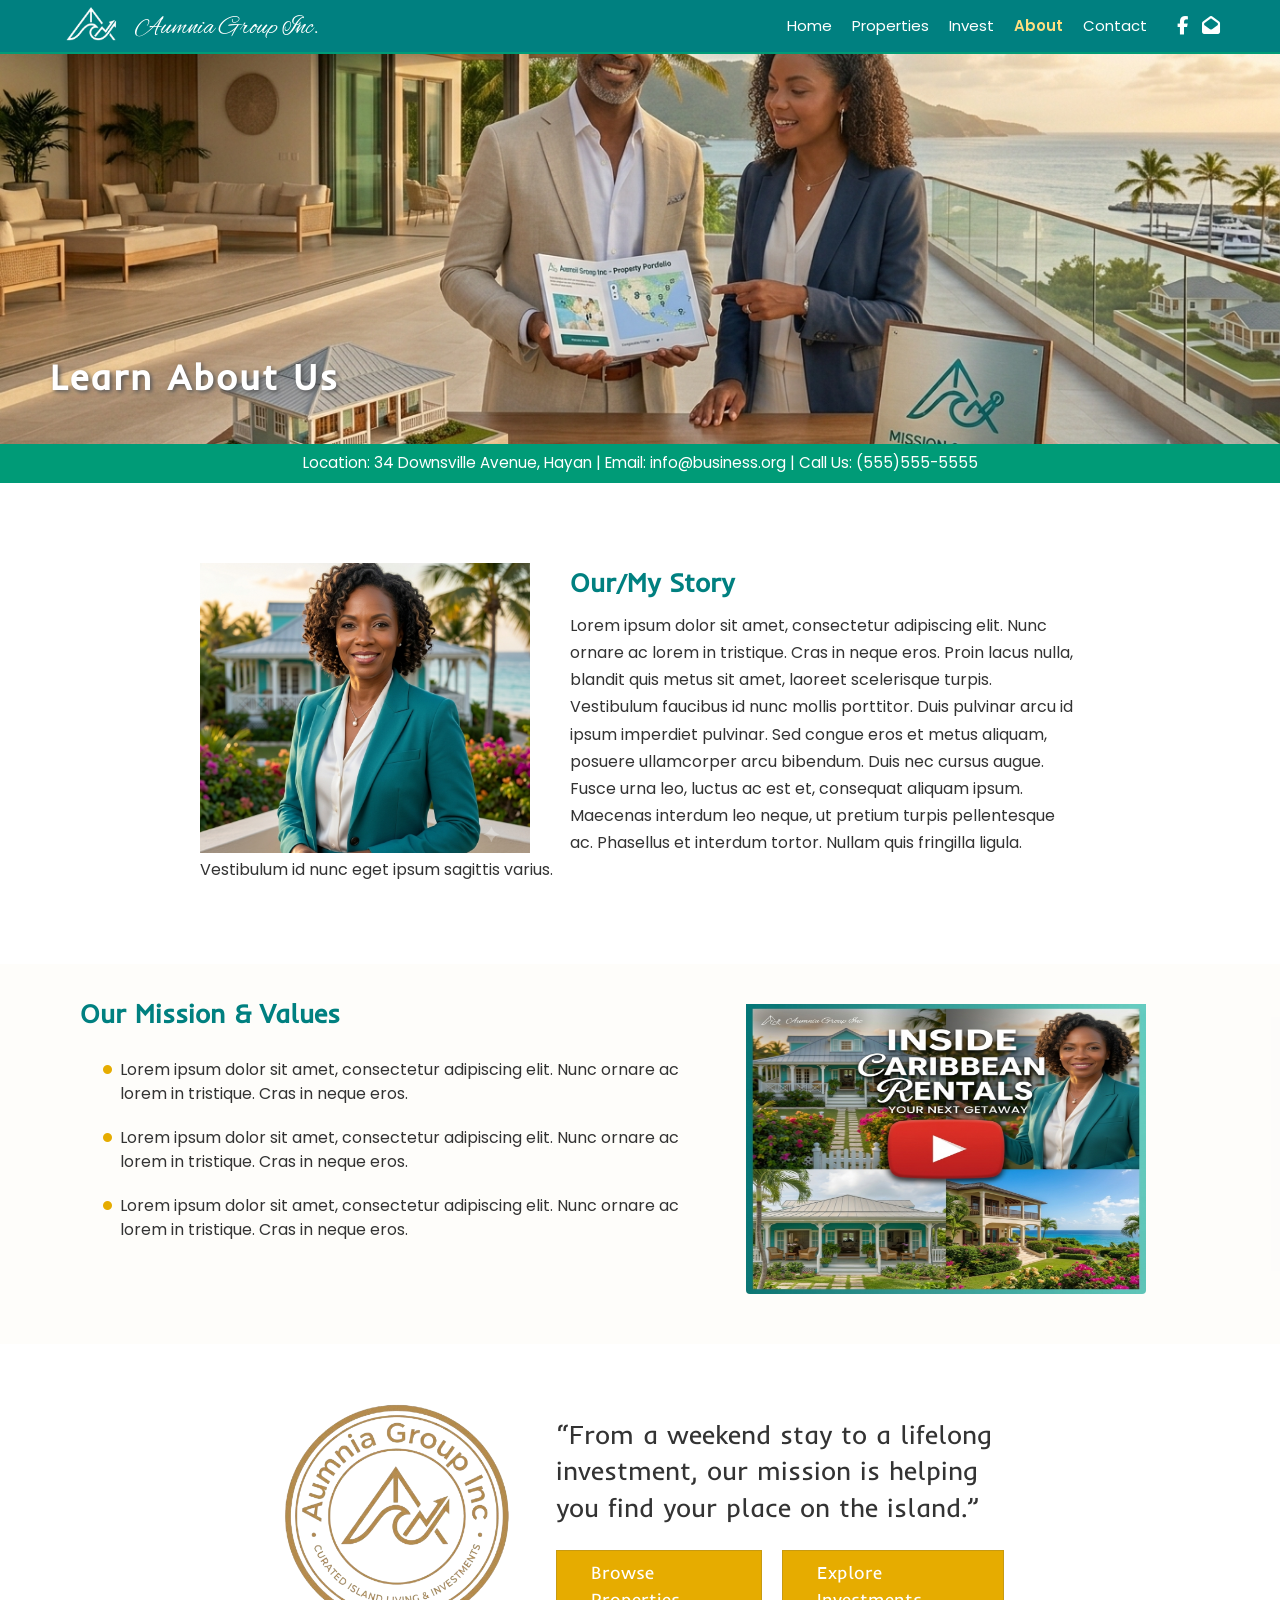
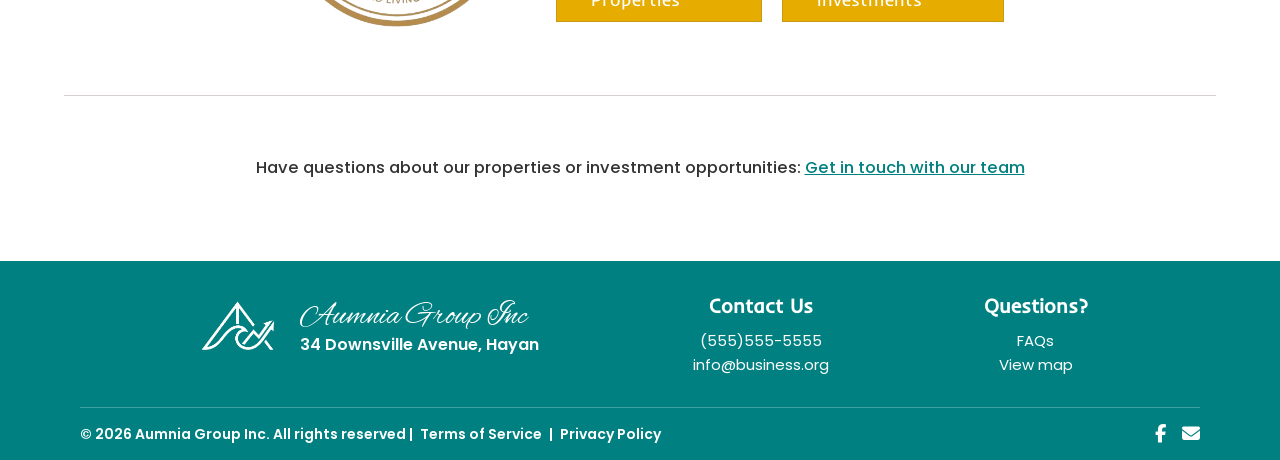
==== commit cbce39ca: "Responsiveness Complete" ====
--- a/About.html
+++ b/About.html
@@ -34,6 +34,11 @@
                     </div>
 
                     <div class="right-side">
+                        <button type="button" class="nav-toggle" id="navToggle" aria-label="Toggle navigation menu" aria-expanded="false" aria-controls="navLinks">
+                            <span></span>
+                            <span></span>
+                            <span></span>
+                        </button>
                         <div class="nav-links" id="navLinks">
                             <ul>
                                 <li><a href="index.html">Home</a></li>
--- a/css/style.css
+++ b/css/style.css
@@ -30,6 +30,11 @@
     scroll-behavior: smooth;
 }
 
+img {
+    max-width: 100%;
+    height: auto;
+}
+
 /* ------------------------ Banner Style Settings ------------------------- */
 .hero {
     position: relative;
@@ -162,6 +167,41 @@
     font-size: 18px;
 }
 
+/* Hamburger Toggle Button (hidden on desktop) */
+.nav-toggle {
+    display: none;
+    flex-direction: column;
+    justify-content: space-between;
+    width: 26px;
+    height: 18px;
+    background: transparent;
+    border: none;
+    padding: 0;
+    cursor: pointer;
+    z-index: 20;
+}
+
+.nav-toggle span {
+    display: block;
+    width: 100%;
+    height: 2px;
+    background-color: var(--solidBgText-color);
+    border-radius: 2px;
+    transition: transform 0.25s ease, opacity 0.2s ease;
+}
+
+.nav-toggle.is-active span:nth-child(1) { 
+    transform: translateY(8px) rotate(45deg); 
+}
+
+.nav-toggle.is-active span:nth-child(2) {
+     opacity: 0; 
+}
+
+.nav-toggle.is-active span:nth-child(3) {
+     transform: translateY(-8px) rotate(-45deg); 
+}
+
 /* --------------------- Video Style Settings ---------------------------- */
 .vid-container {
     max-width: 75%; /* Constrains content width on large desktop screens */
@@ -178,9 +218,12 @@
 
 .vid-container img {
     float: left;
+    width: 330px;
+    max-width: 100%;
+    aspect-ratio: 330 / 290;
+    object-fit: cover;
     margin-right: 40px;
-    cursor: default;
-    user-select: none;
+    
 }
 
 .vid-container h1 {
@@ -206,7 +249,7 @@
     max-width: 100%;
     margin: 0 auto;
     display: flex;
-    align-items: flex-start;
+    align-items: stretch;
     gap: 50px;
 }
 
@@ -268,9 +311,12 @@
 }
 
 .services-image img {
+    width: 100%;
     object-fit: cover;
     border-radius: 4px;
     border: 1px solid #ccc;
+    height: 100%;
+    min-height: 260px;
     cursor: default;
     user-select: none;
 }
@@ -279,19 +325,13 @@
 
 /* Tablet & Mobile Screens */
 @media (max-width: 768px) {
-    .services-container {
-        flex-direction: column; /* Stacks text/grid above image */
-    }
-
-    .services-grid {
-        grid-template-columns: 1fr; /* Single column on mobile */
-        gap: 24px;
-    }
-
-    .services-image img {
-        max-height: 300px;
-        cursor: default;
-        user-select: none;
+    .services {
+        flex-direction: column;
+    }
+
+    .services-content,
+    .services-image {
+        width: 100%;
     }
 }
 
@@ -325,6 +365,7 @@
 .properties-image img {
     object-fit: cover;
     display: block;
+    aspect-ratio: 4 / 3;
 }
 
 /* Right Text Column */
@@ -562,11 +603,7 @@
     font-size: 20px;
     font-weight: 600;
     margin-bottom: 8px;
-}
-
-/* FIx the alignment of the Contact title*/
-.footer-column .contact {
-    padding-left: 16px;
+    text-align: center;
 }
 
 .footer-column p, 
@@ -714,6 +751,7 @@
     display: block;
     border-radius: 4px;
     padding-top: 10px;
+    aspect-ratio: 400 / 300;
     cursor: default;
     user-select: none;
 }
@@ -2209,4 +2247,398 @@
         max-width: 100%;
         width: 100%;
     }
+}
+
+/* ----------------------- SITE-WIDE RESPONSIVE OVERHAUL---------------------------- */
+
+/* ---------------- Tablet: ~900px (nav collapses to hamburger) ---------------- */
+@media (max-width: 900px) {
+    nav {
+        padding: 10px 20px;
+        flex-wrap: wrap;
+    }
+
+    nav h1 {
+        font-size: 19px;
+    }
+
+    nav .right-side {
+        gap: 16px;
+    }
+
+    .nav-toggle {
+        display: flex;
+    }
+
+    .nav-links {
+        position: absolute;
+        top: 100%;
+        left: 0;
+        width: 100%;
+        background-color: var(--primary-color);
+        border-bottom: 2px solid var(--secondary-color);
+        max-height: 0;
+        overflow: hidden;
+        transition: max-height 0.3s ease;
+    }
+
+    .nav-links.is-open {
+        max-height: 400px;
+    }
+
+    .nav-links ul {
+        flex-direction: column;
+        align-items: flex-start;
+        gap: 0;
+        padding: 6px 24px 14px;
+        width: 100%;
+    }
+
+    .nav-links ul li {
+        display: block;
+        width: 100%;
+        padding: 10px 0;
+        border-bottom: 1px solid rgba(255, 255, 255, 0.15);
+        text-align: center;
+    }
+
+    .nav-links ul li:last-child {
+        border-bottom: none;
+    }
+
+    .social-icons {
+        gap: 10px;
+    }
+}
+
+/* ---------------- Tablet & Mobile: ~768px ---------------- */
+@media (max-width: 768px) {
+    /* Hero header text */
+    .hero {
+        height: 380px;
+    }
+
+    .page-header {
+        margin-left: 24px;
+        top: 72%;
+    }
+
+    .page-header h1 {
+        font-size: 26px;
+    }
+
+    .page-header h2 {
+        font-size: 17px;
+    }
+
+    .about-page .page-header h1,
+    .contact-page .page-header h1,
+    .invest-page .page-header h1,
+    .properties-page .page-header h1 {
+        font-size: 28px;
+    }
+
+    .contact-block h3 {
+        font-size: 12px;
+        line-height: 1.5;
+    }
+
+    .contact-block {
+        padding: 10px 14px;
+    }
+
+    /* Company overview / About "Our Story" video-style blocks */
+    .vid-container {
+        max-width: 100%;
+        padding: 40px 20px;
+    }
+
+    .vid-container img {
+        float: none;
+        display: block;
+        margin: 0 auto 20px;
+    }
+
+    /* Contact page personal-info block (flex row -> stacked) */
+    .contact-page .vid-container {
+        flex-direction: column;
+        width: 100%;
+        text-align: center;
+        gap: 16px;
+    }
+
+    /* Services */
+    .services-section {
+        padding: 30px 20px;
+    }
+
+    .services-grid {
+        grid-template-columns: 1fr;
+        gap: 24px;
+    }
+
+    /* Properties / Active Asset Case Study */
+    .properties-section,
+    .projects-section {
+        padding: 30px 20px;
+    }
+
+    .property-meta-row,
+    .invest-page .property-meta-row {
+        width: 100%;
+        flex-wrap: wrap;
+        gap: 12px;
+    }
+
+    .property-description {
+        width: 100%;
+    }
+
+    .property-features {
+        width: 100%;
+        grid-template-columns: 1fr;
+    }
+
+    /* Properties page gallery */
+    .properties-page .properties-container {
+        flex-direction: column;
+        align-items: stretch;
+    }
+
+    .properties-gallery,
+    .properties-page .properties-content {
+        width: 100%;
+        flex: 1 1 100%;
+    }
+
+    .properties-image img {
+        width: 100%;
+    }
+
+    /* Invest section CTA block */
+    .invest-section {
+        padding: 0 20px;
+    }
+
+    /* Mission & Values / Quote (About page) */
+    .mission-section {
+        padding: 30px 20px 40px;
+    }
+
+    .mission-container {
+        flex-direction: column;
+        gap: 30px;
+    }
+
+    .missions,
+    .mission-image {
+        max-width: 100%;
+        width: 100%;
+    }
+
+    .quote-section {
+        padding: 40px 20px;
+    }
+
+    .quote-container {
+        flex-direction: column;
+        text-align: center;
+        gap: 24px;
+    }
+
+    .quote-content {
+        max-width: 100%;
+    }
+
+    .quote-btns {
+        flex-direction: column;
+        align-items: center;
+        width: 100%;
+    }
+
+    .quote-img,
+    .mission-image,
+    .featured-img,
+    .capital-image {
+        text-align: center;
+        width: 100%;
+    }
+
+    .quote-img img,
+    .mission-image img,
+    .featured-img img,
+    .capital-image img {
+        margin: 0 auto;
+    }
+
+    .quote-img img {
+        aspect-ratio: 1;
+    }
+
+    .map-img {
+        aspect-ratio: 475 / 450;
+    }
+
+    .capital-image img {
+        height: 200px
+    }
+
+    .featured-img img {
+        aspect-ratio: 550 / 400;
+    }
+
+    /* Contact / Invest inquiry forms */
+    .form-intro,
+    .contact-form {
+        width: 90%;
+    }
+
+    /* Tour section map */
+    .tour-section {
+        padding: 0 20px;
+    }
+
+    .map-wrapper img {
+        width: 100%;
+        height: auto;
+    }
+
+    /* Statistics, Capital, Featured, Process sections */
+    .stats-section,
+    .capital-section,
+    .featured-section,
+    .process-section {
+        padding-left: 20px;
+        padding-right: 20px;
+    }
+
+    .capital-section h1,
+    .featured-section h1,
+    .process-section p,
+    .process-section .invest-btns {
+        padding-left: 0;
+    }
+
+    .stats-section h1 {
+        width: 70%;
+        margin: 0px auto;
+        margin-bottom: 40px;
+    }
+
+    .capital-container {
+        padding-left: 0;
+        max-width: 100%;
+    }
+
+    .featured-container {
+        flex-direction: column;
+        max-width: 100%;
+        padding-left: 0;
+        gap: 24px;
+    }
+
+    .invest-btns {
+        display: flex;
+        flex-direction: column;
+        gap: 12px;
+        width: 100%;
+    }
+
+    .invest-btns a {
+        margin-right: 0;
+        text-align: center;
+    }
+
+    /* ROI / Cost calculator */
+    .calc-section {
+        padding: 30px 20px;
+    }
+
+    .calc-head,
+    .calc-container {
+        width: 100%;
+        padding: 0;
+    }
+
+    .calc-tabs {
+        flex-wrap: wrap;
+        row-gap: 8px;
+    }
+
+    .calc-receipt {
+        max-width: 100%;
+        margin: 0 auto;
+    }
+
+    .calc-disclaimer {
+        width: 90%;
+    }
+
+    /* Notice strip */
+    .notice {
+        padding: 20px 20px 50px;
+    }
+
+    .invest-page .notice {
+        padding: 20px 20px 50px;
+    }
+
+    .properties-page .notice {
+        width: 90%;
+        padding: 30px 0 50px;
+    }
+}
+
+/* ---------------- Small phones: ~480px ---------------- */
+@media (max-width: 480px) {
+    .hero {
+        height: 320px;
+    }
+
+    .page-header {
+        margin-left: 18px;
+    }
+
+    .page-header h1,
+    .about-page .page-header h1,
+    .contact-page .page-header h1,
+    .invest-page .page-header h1,
+    .properties-page .page-header h1 {
+        font-size: 22px;
+    }
+
+    .contact-block h3 {
+        font-size: 11px;
+    }
+
+    nav h1 {
+        font-size: 16px;
+    }
+
+    nav .logo img {
+        height: 32px;
+    }
+
+    .invest-vid {
+        width: 90%;
+        padding: 50px 0;
+    }
+
+    .thumbnail-strip {
+        grid-template-columns: repeat(3, 1fr);
+    }
+
+    .notice {
+        font-size: 15px;
+    }
+
+    hr.break {
+        padding: 20px 15px 30px;
+    }
+
+    .footer-brand {
+        flex-direction: column;
+        align-items: flex-start;
+        gap: 10px;
+    }
 }
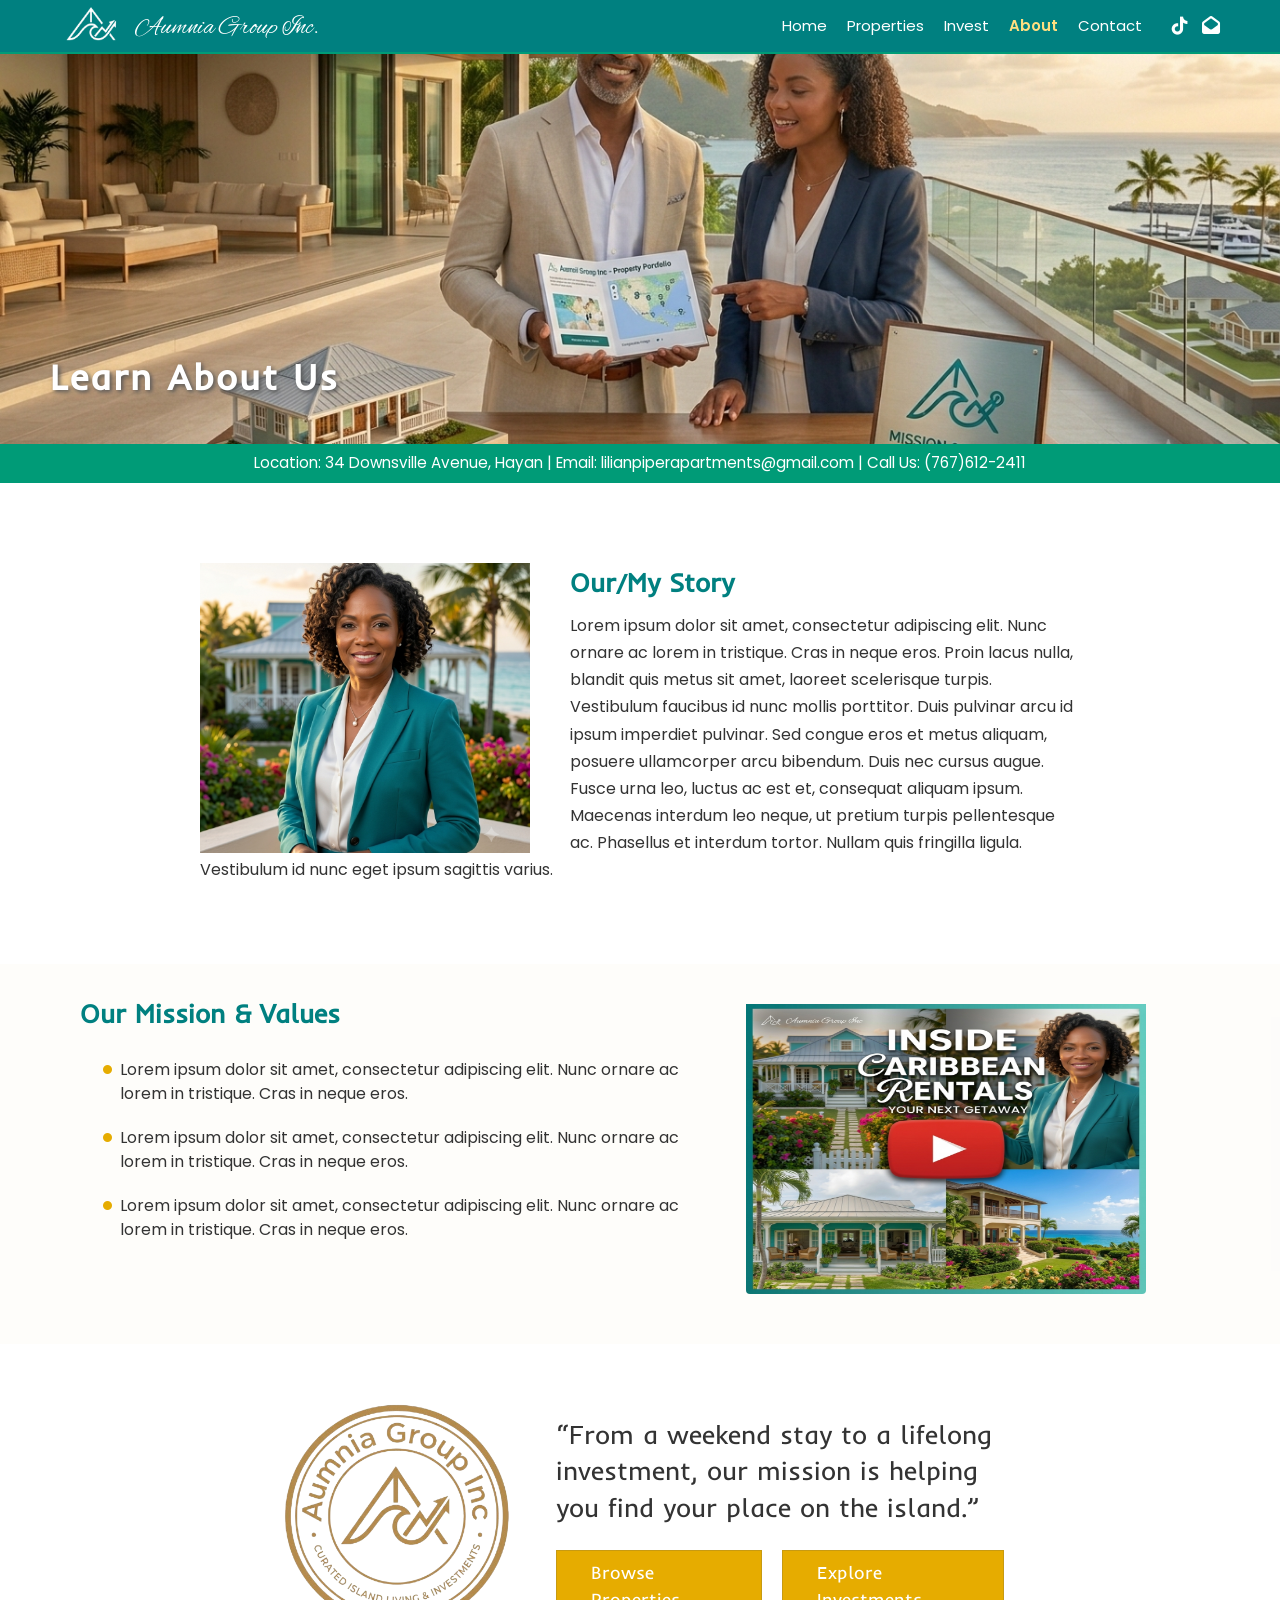
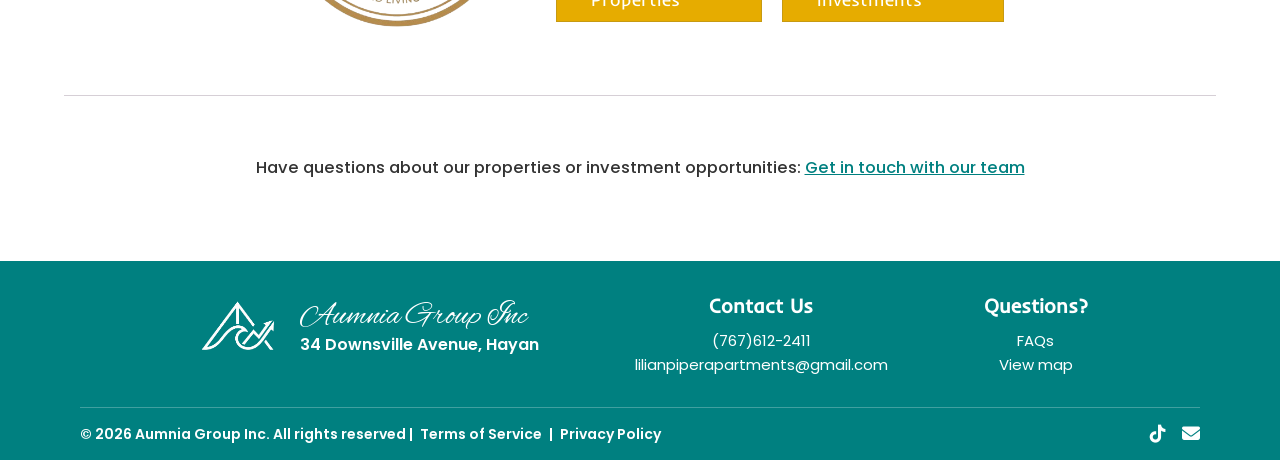
==== commit 9fb5c09a: "Contacts & Links" ====
--- a/About.html
+++ b/About.html
@@ -49,8 +49,8 @@
                             </ul>
                         </div>
                         <div class="social-icons">
-                            <a href="#" class="fab fa-facebook-f"></a>
-                            <a href="#" class="fas fa-envelope-open"></a>
+                            <a href="https://www.tiktok.com/@aumnia.group.inc" class="fab fa-tiktok"></a>
+                            <a href="mailto:lilianpiperapartments@gmail.com" class="fas fa-envelope-open"></a>
                         </div>
                     </div>
                 </nav>
@@ -61,7 +61,7 @@
              </div>
 
              <div class="contact-block">
-                <h3>Location: 34 Downsville Avenue, Hayan | Email: info@business.org | Call Us: (555)555-5555</h3>
+                <h3>Location: 34 Downsville Avenue, Hayan | Email: <a href="mailto:lilianpiperapartments@gmail.com">lilianpiperapartments@gmail.com</a> | Call Us: (767)612-2411</h3>
              </div>
             <!-- Header Section Ends-->
 
@@ -146,8 +146,8 @@
                     <!-- Contact Us Column -->
                     <div class="footer-column">
                         <h3 class="contact">Contact Us</h3>
-                        <p>(555)555-5555</p>
-                        <p><a href="mailto:info@business.org">info@business.org</a></p>
+                        <p>(767)612-2411</p>
+                        <p><a href="mailto:lilianpiperapartments@gmail.com">lilianpiperapartments@gmail.com</a></p>
                     </div>
 
                     <!-- Questions Column -->
@@ -167,8 +167,8 @@
                         <a href="#">Privacy Policy</a>
                     </div>
                     <div class="footer-socials">
-                        <a href="#" class="fab fa-facebook-f" aria-label="Facebook"></a>
-                        <a href="#" class="fas fa-envelope" aria-label="Email"></a>
+                        <a href="https://www.tiktok.com/@aumnia.group.inc" class="fab fa-tiktok" aria-label="Tiktok"></a>
+                        <a href="mailto:lilianpiperapartments@gmail.com" class="fas fa-envelope" aria-label="Email"></a>
                     </div>
                 </div>
              </footer>
--- a/css/style.css
+++ b/css/style.css
@@ -82,6 +82,20 @@
 
 .contact-block h3 {
     font-weight: 400;
+}
+
+.contact-block a {
+    color: white;
+    text-decoration: none;
+}
+
+.contact-block a:hover {
+    text-decoration: underline;
+}
+
+.contact-block a:visited {
+    color: #ffdf80;
+    text-decoration: underline;
 }
 
 /* ------------------ Navigation Bar -------------------------------- */
@@ -1827,12 +1841,11 @@
 /* Thumbnail Strip Grid */
 .thumbnail-strip {
     display: grid;
-    grid-template-columns: repeat(5, 1fr);
+    grid-template-columns: repeat(7, 1fr);
     gap: 0;
     margin: 0px;
 }
 
-/* Update around Line 861 */
 .thumb-item {
     position: relative;
     height: 85px;
@@ -1842,7 +1855,6 @@
     transition: border-color 0.2s ease, opacity 0.2s ease;
 }
 
-/* Update around Line 876 */
 .thumb-item.active {
     border: none;
     border: 3px solid var(--accent-color);
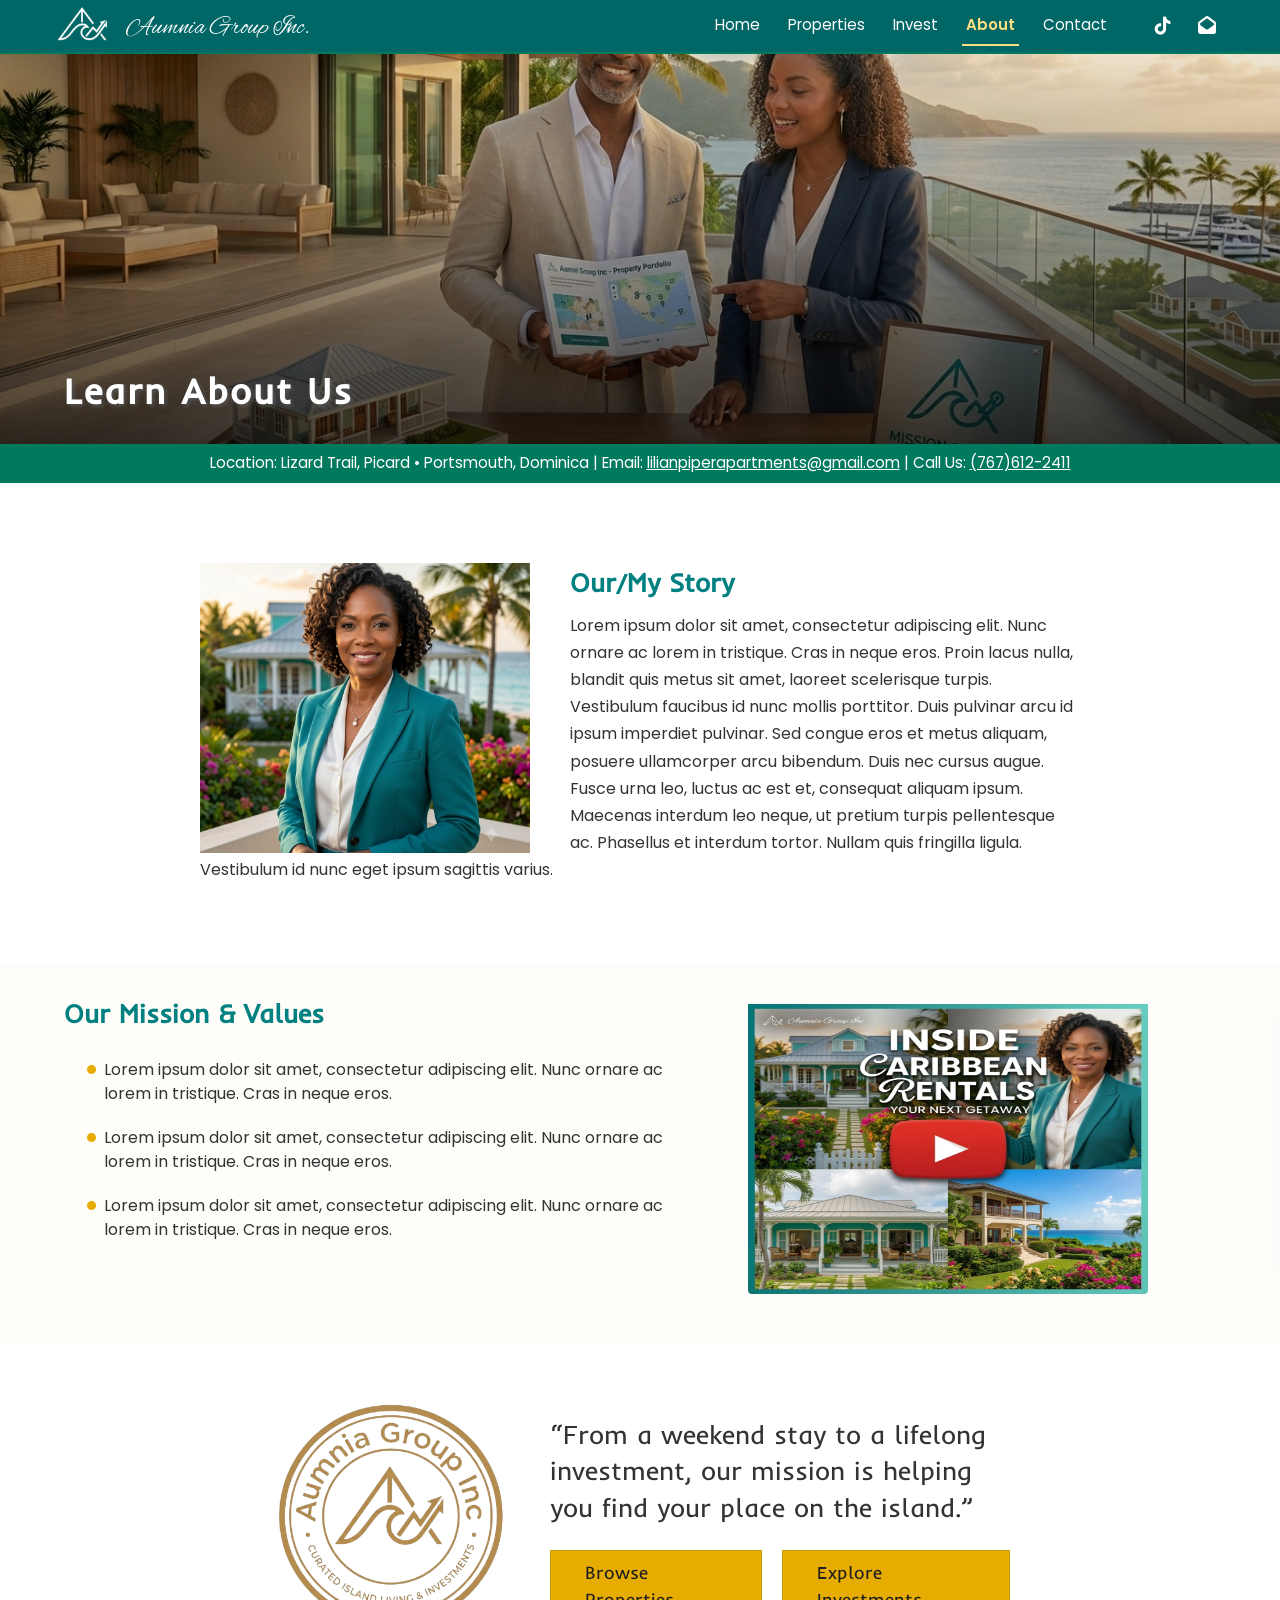
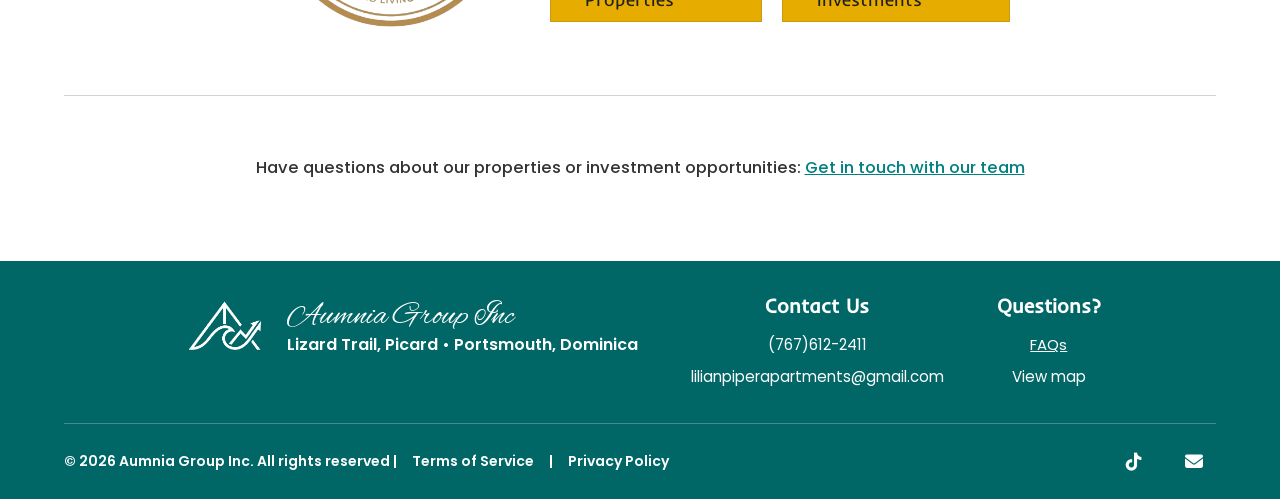
==== commit 06ff8bc3: "Correctly accessible and responsive" ====
--- a/About.html
+++ b/About.html
@@ -23,7 +23,11 @@
         </head>
 
         <body class="about-page">
+            <!-- allows screen readers to skip through navigation links-->
+            <a class="skip-link" href="#main">Skip to main content</a>
+
             <!-- Header Section Starts-->
+            <header>
              <div class="hero">
                 <nav>
                     <div class="left-side">
@@ -49,8 +53,8 @@
                             </ul>
                         </div>
                         <div class="social-icons">
-                            <a href="https://www.tiktok.com/@aumnia.group.inc" class="fab fa-tiktok"></a>
-                            <a href="mailto:lilianpiperapartments@gmail.com" class="fas fa-envelope-open"></a>
+                            <a href="https://www.tiktok.com/@aumnia.group.inc" target="_blank" rel="noopener noreferrer" aria-label="Aumnia Group Inc. on TikTok (opens in a new tab)"><i class="fab fa-tiktok" aria-hidden="true"></i></a>
+                            <a href="mailto:lilianpiperapartments@gmail.com" aria-label="Email Aumnia Group Inc."><i class="fas fa-envelope-open" aria-hidden="true"></i></a>
                         </div>
                     </div>
                 </nav>
@@ -61,10 +65,12 @@
              </div>
 
              <div class="contact-block">
-                <h3>Location: 34 Downsville Avenue, Hayan | Email: <a href="mailto:lilianpiperapartments@gmail.com">lilianpiperapartments@gmail.com</a> | Call Us: (767)612-2411</h3>
-             </div>
+                <h3>Location: Lizard Trail, Picard • Portsmouth, Dominica | Email: <a href="mailto:lilianpiperapartments@gmail.com">lilianpiperapartments@gmail.com</a> | Call Us: <a href="tel:(767)612-2411">(767)612-2411</a></h3>
+             </div>
+            </header>
             <!-- Header Section Ends-->
 
+            <main id="main">
             <!-- About Section Starts-->
              <div class="vid-container"> <!-- Because it has similar css to the vid-section in the index.html-->
                 <img src="images/about profile.png" height="290" width="330">
@@ -129,6 +135,8 @@
                 touch with our team</a></p>
             <!-- Notice Section Ends-->
 
+            </main>
+
             <!-- Footer Section Starts-->
              <footer class="site-footer">
                 <!-- Top Row: Logo, Branding, Contact & Questions -->
@@ -139,22 +147,22 @@
                         <img src="images/placeholder logo.png" alt="Aumnia Group Inc. Logo" class="footer-logo">
                         <div class="brand-text">
                             <h2 class="company-name">Aumnia Group Inc</h2>
-                            <p class="company-address">34 Downsville Avenue, Hayan</p>
+                            <p class="company-address">Lizard Trail, Picard • Portsmouth, Dominica</p>
                         </div>
                     </div>
 
                     <!-- Contact Us Column -->
                     <div class="footer-column">
                         <h3 class="contact">Contact Us</h3>
-                        <p>(767)612-2411</p>
+                        <p><a href="tel:(767)612-2411">(767)612-2411</a></p>
                         <p><a href="mailto:lilianpiperapartments@gmail.com">lilianpiperapartments@gmail.com</a></p>
                     </div>
 
                     <!-- Questions Column -->
                     <div class="footer-column">
                         <h3>Questions?</h3>
-                        <p><a href="#" onclick="openFaqModal(event)">FAQs</a></p>
-                        <p><a href="https://www.google.com/maps/place/Dominica/data=!4m2!3m1!1s0x8c14d2faf2155a15:0x49b39109053afd3c?sa=X&ved=1t:242&ictx=111" target="_blank" rel="noopener noreferrer">View map</a></p>
+                        <p><button type="button" class="link-button" data-faq-open aria-haspopup="dialog">FAQs</button></p>
+                        <p><a href="https://www.google.com/maps/place/Lizard+Trail,+Portsmouth,+Dominica/@15.5593687,-61.4610439,17z/data=!3m1!4b1!4m6!3m5!1s0x8c14c9258487f653:0xf32f117955196877!8m2!3d15.5593635!4d-61.458469!16s%2Fg%2F1tfcd6mq?entry=ttu&g_ep=EgoyMDI2MDkyNy4wIKXMDSoASAFQAw%3D%3D" target="_blank" rel="noopener noreferrer">View map</a></p>
                     </div>
 
                 </div>
@@ -176,16 +184,16 @@
 
             <!-- FAQ Modal -->
              <div id="faq-modal" class="modal-overlay">
-                <div class="modal-card">
-                    <button type="button" class="modal-close" onclick="closeFaqModal()">&times;</button>
+                <div class="modal-card" role="dialog" aria-modal="true" aria-labelledby="faq-title" tabindex="-1">
+                    <button type="button" class="modal-close" data-faq-close aria-label="Close dialog"><span aria-hidden="true">&times;</span></button>
                     <div class="modal-icon modal-icon-info">
-                        <i class="fa-solid fa-circle-question"></i>
-                    </div>
-                    <h2>Frequently Asked Questions</h2>
+                        <i class="fa-solid fa-circle-question" aria-hidden="true"></i>
+                    </div>
+                    <h2 id="faq-title">Frequently Asked Questions</h2>
                     <p>We are currently compiling our most frequently asked questions. If you have an immediate inquiry, please reach out to our team.</p>
                     <div class="modal-actions">
-                        <a href="contact.html" class="btn-primary-modal">Go to Contact</a>
-                        <button type="button" class="btn-secondary-modal" onclick="closeFaqModal()">Close</button>
+                        <a href="Contact.html" class="btn-primary-modal">Go to Contact</a>
+                        <button type="button" class="btn-secondary-modal" data-faq-close>Close</button>
                     </div>
                 </div>
              </div>
--- a/css/style.css
+++ b/css/style.css
@@ -8,7 +8,7 @@
 
 :root {
     --primary-color: #008080;
-    --secondary-color: #009B77;
+    --secondary-color: #007A5E;
     --accent-color: #E6AC00;
     --border-color: #C79A12;
     --bg-color: rgb(242, 232, 211, 0.12);
@@ -16,6 +16,11 @@
     --solidBgText-color: #FFF;
     --accentText-color: #555;
 
+    --primary-dark: #006666;
+    --btnText-color: #1f1f1f;
+    --focus-color: #1f1f1f;
+    --gutter: clamp(1.25rem, 5vw, 5rem);
+
     --font-heading: 'Inder', sans-serif;
     --font-body: 'Poppins', sans-serif;
     --font-title: 'Alex Brush', cursive;
@@ -23,7 +28,7 @@
 
 html, body {
     font-family: var(--font-body);
-    font-size: 16px;
+    font-size: 1rem;
     color: var(--text-color);
     line-height: 1.5;
 	overflow-x: hidden;
@@ -39,7 +44,7 @@
 .hero {
     position: relative;
     height: 444px;
-    background: url('../images/property.png') no-repeat center center/cover;
+    background: url('../images/thumbnail.png') no-repeat center center/cover;
     display: flex;
     flex-direction: column;
     justify-content: space-between;
@@ -47,7 +52,7 @@
 
 .page-header {
       text-align: left;
-      margin-left: 50px;
+      margin-left: 3.125rem;
       position: absolute;
       top: 65%;
 	  width: 100%;
@@ -58,7 +63,7 @@
 
 .page-header h1 {
     font-family: var(--font-heading);
-    font-size: 32px;
+    font-size: 2rem;
     font-weight: 600;
     letter-spacing: 2px;
     line-height: 1.2;
@@ -66,17 +71,17 @@
 
 .page-header h2 {
     font-family: var(--font-body);
-    font-size: 22px;
+    font-size: 1.375rem;
     font-weight: 500;
 }
 
 /* Contact block */
 .contact-block {
-    padding: 8px;
+    padding: 0.5rem;
     width: 100%;
     background-color: var(--secondary-color);
     color: var(--solidBgText-color);
-    font-size: 13px;
+    font-size: 0.81rem;
     text-align: center;
 }
 
@@ -100,14 +105,14 @@
 
 /* ------------------ Navigation Bar -------------------------------- */
 nav {
-    background-color: var(--primary-color);
+    background-color: var(--primary-dark);
     border-bottom: 2px solid var(--secondary-color);
     color: var(--solidBgText-color);
 
     display: flex;
     align-items: center;
     justify-content: space-between;
-    padding: 2px 60px;
+    padding: 2px 3.75rem;
     position: relative;
     width: 100%;
     z-index: 10;
@@ -116,11 +121,11 @@
 nav .left-side {
     display: flex;
     align-items: center;
-    gap: 15px;
+    gap: 0.94rem;
 }
 
 nav .logo img {
-    height: 40px; /* Adjust height to match your Figma mockup */
+    height: 2.5rem; /* Adjust height to match your Figma mockup */
     width: auto;
     display: block;
 }
@@ -128,14 +133,14 @@
 nav h1 {
     font-family: var(--font-title);
     font-weight: 400;
-    font-size: 25px;
-    padding-top: 5px;
+    font-size: 1.56rem;
+    padding-top: 0.31rem;
 }
 
 nav .right-side {
     display: flex;
     align-items: center;
-    gap: 30px;
+    gap: 1.875rem;
 }
 
 .nav-links {
@@ -146,7 +151,7 @@
 nav ul {
     list-style: none;
     display: flex;
-    gap: 20px;
+    gap: 1.25rem;
     margin: 0;
     padding: 0;
 }
@@ -158,7 +163,7 @@
 nav ul li a {
     color: var(--solidBgText-color);
     text-decoration: none;
-    font-size: 15px;
+    font-size: 0.94rem;
 }
 
 nav .active {
@@ -172,13 +177,13 @@
 
 .social-icons {
     display: flex;
-    gap: 14px;
+    gap: 0.875rem;
 }
 
 .social-icons a {
     color: var(--solidBgText-color);
     text-decoration: none;
-    font-size: 18px;
+    font-size: 1.125rem;
 }
 
 /* Hamburger Toggle Button (hidden on desktop) */
@@ -187,7 +192,7 @@
     flex-direction: column;
     justify-content: space-between;
     width: 26px;
-    height: 18px;
+    height: 1.125rem;
     background: transparent;
     border: none;
     padding: 0;
@@ -220,7 +225,7 @@
 .vid-container {
     max-width: 75%; /* Constrains content width on large desktop screens */
     margin: 0 auto;    /* Centers the container horizontally on the page */
-    padding: 80px 40px; /* Provides consistent spacing around the section */
+    padding: 5rem 2.5rem; /* Provides consistent spacing around the section */
 }
 
 /* Ensure floated elements clear inside the container */
@@ -236,25 +241,25 @@
     max-width: 100%;
     aspect-ratio: 330 / 290;
     object-fit: cover;
-    margin-right: 40px;
+    margin-right: 2.5rem;
     
 }
 
 .vid-container h1 {
     color: var(--primary-color);
     font-family: var(--font-heading);
-    font-size: 26px;
-    margin-bottom: 10px;
+    font-size: 1.625rem;
+    margin-bottom: 0.625rem;
 }
 
 .vid-container p {
-    font-size: 16px;
+    font-size: 1rem;
     line-height: 1.7;
 }
 
 /* ------------------ Services Style Settings ------------------ */
 .services-section {
-    padding: 30px 80px;
+    padding: 1.875rem 5rem;
     background-color: var(--bg-color);
 }
 
@@ -264,7 +269,7 @@
     margin: 0 auto;
     display: flex;
     align-items: stretch;
-    gap: 50px;
+    gap: 3.125rem;
 }
 
 .services-content {
@@ -275,22 +280,22 @@
 .services-section h1 {
     font-family: var(--font-heading);
     color: var(--primary-color);
-    font-size: 26px;
-    margin-bottom: 30px;
+    font-size: 1.625rem;
+    margin-bottom: 1.875rem;
 }
 
 /* 2x2 Grid for Service Cards */
 .services-grid {
     display: grid;
     grid-template-columns: repeat(2, 1fr); /* 2 columns */
-    gap: 30px 0px; /* Row gap 30px, Column gap 20px */
+    gap: 1.875rem 0px; /* Row gap 1.875rem, Column gap 1.25rem */
 }
 
 /* Individual Service Card Component */
 .service-card {
     display: flex;
     align-items: flex-start;
-    gap: 15px;
+    gap: 0.94rem;
 }
 
 /* Service Icon */
@@ -301,27 +306,27 @@
 
 /* Card Heading & Text */
 .service-info {
-    padding-top: 10px;
+    padding-top: 0.625rem;
 }
 
 .service-info h3 {
     font-family: var(--font-heading);
     color: var(--secondary-color); /* Teal highlight */
-    font-size: 20px;
+    font-size: 1.25rem;
     font-weight: 600;
-    margin-bottom: 6px;
+    margin-bottom: 0.375rem;
 }
 
 .service-info p {
     color: var(--accentText-color);
-    font-size: 14px;
+    font-size: 0.875rem;
     line-height: 1.4;
 }
 
 /* Right Side Image Block */
 .services-image {
     width: 40%;
-    padding-top: 10px;
+    padding-top: 0.625rem;
 }
 
 .services-image img {
@@ -351,21 +356,21 @@
 
 /* -------------------- Properties Style Settings -------------------- */
 .properties-section {
-    padding: 40px 80px;
-    margin-top: 40px;
+    padding: 2.5rem 5rem;
+    margin-top: 2.5rem;
 }
 
 .properties-section h1 {
     font-family: var(--font-heading);
     color: var(--primary-color);
-    font-size: 26px;
-    margin-bottom: 24px;
+    font-size: 1.625rem;
+    margin-bottom: 1.5rem;
 }
 
 .properties-container {
     display: flex;
     align-items: center;
-    gap: 10px;
+    gap: 0.625rem;
     max-width: 100%;
 }
 
@@ -391,23 +396,23 @@
 
 .property-title {
     font-family: var(--font-heading);
-    font-size: 28px;
+    font-size: 1.75rem;
     color: var(--primary-color);
     margin-bottom: 4px;
 }
 
 .property-address {
     font-family: var(--font-heading);
-    font-size: 16px;
+    font-size: 1rem;
     font-weight: 700;
     color: var(--secondary-color);
-    margin-bottom: 16px;
+    margin-bottom: 1rem;
 }
 
 .property-description {
-    font-size: 16px;
+    font-size: 1rem;
     line-height: 1.5;
-    margin-bottom: 20px;
+    margin-bottom: 1.25rem;
     width: 90%;
 }
 
@@ -415,15 +420,15 @@
 .property-features {
     list-style: none;
     padding: 0;
-    margin: 0 0 20px 0;
+    margin: 0 0 1.25rem 0;
     display: grid;
     grid-template-columns: repeat(2, 0.5fr);
-    gap: 10px 10px;
+    gap: 0.625rem 0.625rem;
     width: 80%;
 }
 
 .property-features li {
-    font-size: 16px;
+    font-size: 1rem;
     font-weight: 600;
     display: flex;
     align-items: center;
@@ -432,7 +437,7 @@
 .property-features li::before {
     content: "•";
     color: var(--accent-color);
-    font-size: 28px;
+    font-size: 1.75rem;
     margin-right: 4px;
 }
 
@@ -441,25 +446,27 @@
     display: flex;
     align-items: center;
     justify-content: space-between; /* Pushes specs left and price right */
-    width: 57%;
-    margin-bottom: 24px;
-    padding-left: 5px;
+    width: 90%;
+    margin-bottom: 1.5rem;
+    padding-left: 0.31rem;
 }
 
 .property-specs {
     display: flex;
     align-items: center;
-    gap: 14px;
-    font-size: 14px;
+    gap: 0.875rem;
+    font-size: 0.875rem;
     color: #444;
 }
 
 .property-price {
-    font-size: 18px;
+    text-align: right;
+    font-size: 1rem;
+    padding-top: 1.8rem;
 }
 
 .property-price b {
-    font-size: 20px;
+    font-size: 1.125rem;
     font-weight: 600;
 }
 
@@ -468,15 +475,15 @@
     display: flex;
     flex-direction: column;
     align-items: flex-start;
-    gap: 12px;
+    gap: 0.75rem;
 }
 
 .property-actions .btn-primary {
     display: block;
     color: var(--solidBgText-color);
     font-family: var(--font-heading);
-    font-size: 18px;
-    padding: 8px 34px;
+    font-size: 1.125rem;
+    padding: 0.5rem 2.125rem;
     width: fit-content;
     margin: 0;
     background-color: var(--accent-color);
@@ -490,7 +497,7 @@
 }
 
 .calc-link {
-    font-size: 13.5px;
+    font-size: 0.84rempx;
     color: var(--primary-color);
     text-decoration: none;
 }
@@ -508,7 +515,7 @@
 @media (max-width: 820px) {
     .properties-container {
         flex-direction: column;
-        gap: 24px;
+        gap: 1.5rem;
     }
 
     .properties-image,
@@ -521,7 +528,7 @@
 /* ----------------------- Horizontal Break Style Settings --------------------- */
 hr.break {
     max-width: 90%;
-    padding: 30px 40px 40px;
+    padding: 1.875rem 2.5rem 2.5rem;
     margin: 0px auto;
     border: none;
     border-top: 1px solid #989;
@@ -530,32 +537,32 @@
 
 /* ------------------------ Invest Section Style Settings ---------------------------- */
 .invest-section {
-    padding: 0px 80px;
+    padding: 0px 5rem;
 }
 
 .invest-section h1 {
     font-family: var(--font-heading);
     color: var(--primary-color);
-    font-size: 26px;
-    margin-bottom: 30px;
+    font-size: 1.625rem;
+    margin-bottom: 1.875rem;
 }
 
 .invest-section p {
     width: 96%;
     margin: 0px auto;
     background-color: rgb(242, 232, 211, 0.3);
-    padding: 30px;
+    padding: 1.875rem;
     line-height: 1.7;
 }
 
 .invest-section .btn {
     color: var(--solidBgText-color);
     font-family: var(--font-heading);
-    font-size: 20px;
-    padding: 10px 42px;
+    font-size: 1.25rem;
+    padding: 0.625rem 2.625rem;
     display: block;
     width: fit-content;
-    margin: 50px auto 80px;
+    margin: 3.125rem auto 5rem;
     background-color: var(--accent-color);
     border: 1px solid var(--border-color);
     text-decoration: none;
@@ -569,9 +576,9 @@
 /* ------------------ Footer Style Settings ------------------ */
 
 .site-footer {
-    background-color: var(--primary-color);
+    background-color: var(--primary-dark);
     color: var(--solidBgText-color);
-    padding: 30px 80px 15px;
+    padding: 1.875rem 5rem 0.94rem;
 }
 
 /* Top Section Layout */
@@ -581,14 +588,14 @@
     align-items: flex-start;
     max-width: 80%;
     margin: 0px auto;
-    padding-bottom: 30px;
+    padding-bottom: 1.875rem;
 }
 
 /* Branding & Address */
 .footer-brand {
     display: flex;
     align-items: center;
-    gap: 20px;
+    gap: 1.25rem;
 }
 
 .footer-logo {
@@ -599,30 +606,30 @@
 
 .footer-brand .company-name {
     font-family: var(--font-title);
-    font-size: 32px;
+    font-size: 2rem;
     font-weight: 400;
     line-height: 1;
-    padding-top: 10px;
+    padding-top: 0.625rem;
 }
 
 .footer-brand .company-address {
     font-family: var(--font-body);
-    font-size: 16px;
+    font-size: 1rem;
     font-weight: 600;
 }
 
 /* Columns for Contact & Questions */
 .footer-column h3 {
     font-family: var(--font-heading);
-    font-size: 20px;
+    font-size: 1.25rem;
     font-weight: 600;
-    margin-bottom: 8px;
+    margin-bottom: 0.5rem;
     text-align: center;
 }
 
 .footer-column p, 
 .footer-column a {
-    font-size: 15px;
+    font-size: 0.94rem;
     color: var(--solidBgText-color);
     text-decoration: none;
     line-height: 1.6;
@@ -636,11 +643,11 @@
 /* Bottom Bar Divider & Flex Layout */
 .footer-bottom {
     border-top: 1px solid rgba(255, 255, 255, 0.25); /* Subtle white dividing line */
-    padding-top: 16px;
+    padding-top: 1rem;
     display: flex;
     justify-content: space-between;
     align-items: center;
-    font-size: 14px;
+    font-size: 0.875rem;
     font-weight: 600;
 }
 
@@ -657,13 +664,13 @@
 /* Social Icons */
 .footer-socials {
     display: flex;
-    gap: 16px;
+    gap: 1rem;
 }
 
 .footer-socials a {
     color: var(--solidBgText-color);
     text-decoration: none;
-    font-size: 18px;
+    font-size: 1.125rem;
     transition: color 0.2s ease;
 }
 
@@ -675,18 +682,18 @@
 
 @media (max-width: 768px) {
     .site-footer {
-        padding: 30px 20px 15px 20px;
+        padding: 1.875rem 1.25rem 0.94rem 1.25rem;
     }
 
     .footer-top {
         flex-direction: column;
         align-items: flex-start;
-        gap: 25px;
+        gap: 1.56rem;
     }
 
     .footer-bottom {
         flex-direction: column;
-        gap: 15px;
+        gap: 0.94rem;
         text-align: center;
     }
 }
@@ -702,7 +709,7 @@
 }
 
 .about-page .page-header h1 {
-    font-size: 36px;
+    font-size: 2.25rem;
 }
 
 .about-page .break {
@@ -712,22 +719,22 @@
 /* ----------------------- Mission & Value Style Settings ----------------------- */
 .mission-section {
     background-color: var(--bg-color);
-    padding: 30px 80px 50px;
+    padding: 1.875rem 5rem 3.125rem;
 }
 
 .mission-container {
     display: flex;
     align-items: flex-start; /* Aligns top edges of list and image */
     justify-content: space-between;
-    gap: 50px; /* Space between list and image */
+    gap: 3.125rem; /* Space between list and image */
     width: 100%;
 }
 
 .mission-section h1 {
     color: var(--primary-color);
     font-family: var(--font-heading);
-    font-size: 26px;
-    margin-bottom: 25px;
+    font-size: 1.625rem;
+    margin-bottom: 1.56rem;
 }
 
 .missions {
@@ -735,13 +742,13 @@
 }
 
 .missions ul {
-    padding-left: 20px;
+    padding-left: 1.25rem;
     list-style-type: none;
 }
 
 .missions li {
-    margin-bottom: 20px;  
-    padding-left: 20px;  
+    margin-bottom: 1.25rem;  
+    padding-left: 1.25rem;  
     position: relative;
 }
 
@@ -753,7 +760,7 @@
     color: var(--accent-color);
     font-family: var(--font-body);
     font-weight: 900;
-    font-size: 28px;
+    font-size: 1.75rem;
     line-height: 1;
 }
 
@@ -764,7 +771,7 @@
 .mission-image img {
     display: block;
     border-radius: 4px;
-    padding-top: 10px;
+    padding-top: 0.625rem;
     aspect-ratio: 400 / 300;
     cursor: default;
     user-select: none;
@@ -772,7 +779,7 @@
 
 /* -------------------------- Quote Style Settings ----------------------- */
 .quote-section {
-    padding: 50px 80px;
+    padding: 3.125rem 5rem;
 }
 
 .quote-container {
@@ -781,7 +788,7 @@
     display: flex;
     align-items: center;
     justify-content: center;
-    gap: 40px;
+    gap: 2.5rem;
 }
 
 .quote-img {
@@ -794,29 +801,29 @@
 .quote-content {
     display: flex;
     flex-direction: column;
-    gap: 24px;
+    gap: 1.5rem;
     max-width: 40%;
     margin: 0;
 }
 
 .quote {
     font-family: var(--font-heading);
-    font-size: 26px;
+    font-size: 1.625rem;
     line-height: 1.4;
 }
 
 .quote-btns {
     display: flex;
     align-items: center;
-    gap: 20px;
+    gap: 1.25rem;
 }
 
 .quote-btns a {
     display: block;
     color: var(--solidBgText-color);
     font-family: var(--font-heading);
-    font-size: 18px;
-    padding: 8px 34px;
+    font-size: 1.125rem;
+    padding: 0.5rem 2.125rem;
     width: fit-content;
     margin: 0;
     background-color: var(--accent-color);
@@ -831,7 +838,7 @@
 
 /* ----------------- Notice Style Settings ------------------------ */
 .notice {
-    padding: 30px 0px 80px;
+    padding: 1.875rem 0px 5rem;
     text-align: center;
     font-size: 16.5px;
     font-weight: 500;
@@ -860,7 +867,7 @@
 }
 
 .contact-page .page-header h1 {
-    font-size: 36px;
+    font-size: 2.25rem;
 }
 
 .contact-page .break {
@@ -872,10 +879,10 @@
 .contact-page .vid-container {
     display: flex;
     align-items: center; /* Vertically centers headshot and text */
-    gap: 36px;
-    padding: 30px 0px;
+    gap: 2.25rem;
+    padding: 1.875rem 0px;
     width: 50%;
-    margin: 40px auto;
+    margin: 2.5rem auto;
 }
 
 .contact-page .vid-container img {
@@ -886,16 +893,16 @@
 .contact-page .vid-container .info-content {
     display: flex;
     flex-direction: column;
-    gap: 8px;
+    gap: 0.5rem;
 }
 
 .contact-page .vid-container h1 {
     padding-top: 0;
-    margin-bottom: 8px;
+    margin-bottom: 0.5rem;
 }
 
 .contact-page .vid-container p {
-    font-size: 18px;
+    font-size: 1.125rem;
     line-height: 1.9;
 }
 
@@ -914,25 +921,25 @@
 /* ---------------- Contact Form Styles ---------------- */
 .form-section {
     max-width: 100%;
-    margin: 40px auto 80px;
-    padding: 40px 0px;
+    margin: 2.5rem auto 5rem;
+    padding: 2.5rem 0px;
     font-family: var(--font-body);  
     background-color: var(--bg-color);
 }
 
 .form-intro {
-    font-size: 15px;
+    font-size: 0.94rem;
     line-height: 1.5;
     color: var(--text-color); 
     margin: 0px auto; 
-    margin-bottom: 35px;
+    margin-bottom: 2.188rem;
     width: 60%;
 }
 
 .contact-form {
     display: flex;
     flex-direction: column;
-    gap: 24px;
+    gap: 1.5rem;
     width: 60%;
     margin: 0px auto;
 }
@@ -945,13 +952,13 @@
 .form-group label {
     font-family: var(--font-heading);  
     font-weight: 600;
-    font-size: 17px;
+    font-size: 1.1rem;
 }
 
 .form-group label .required {
     font-weight: 400;
     font-style: italic;
-    font-size: 13px;
+    font-size: 0.81rem;
     color: #666;
     margin-left: 4px;
 }
@@ -963,9 +970,9 @@
     width: 100%;
     border: none;
     border-bottom: 1px solid var(--accent-color);
-    padding: 6px 0;
+    padding: 0.375rem 0;
     font-family: var(--font-body);  
-    font-size: 15px;
+    font-size: 0.94rem;
     color: var(--text-color);
     outline: none;
     background: transparent;
@@ -977,18 +984,18 @@
 
 /* Custom Dropdown Styling with Yellow Caret */
 .select-wrapper {
-    margin-top: 10px;
+    margin-top: 0.625rem;
     position: relative;
     width: 100%;
 }
 
 .select-wrapper::after {
     content: "▼";
-    font-size: 14px;
+    font-size: 0.875rem;
     color: var(--accent-color);
     border-color: var(--border-color);  
     position: absolute;
-    right: 14px;
+    right: 0.875rem;
     top: 50%;
     transform: translateY(-50%);
     pointer-events: none;
@@ -996,11 +1003,11 @@
 
 .select-wrapper select {
     width: 100%;
-    padding: 10px 14px;
+    padding: 0.625rem 0.875rem;
     border: 1px solid #d3d3d3;
     background-color: #fff;
     font-family: var(--font-body); /* typeface for options */  
-    font-size: 15px;
+    font-size: 0.94rem;
     font-weight: 400;
     color: #333;  
     appearance: none; /* Removes default browser dropdown arrow */
@@ -1017,11 +1024,11 @@
 /* Textarea Box Styling */
 .form-group textarea {
     width: 100%;
-    margin-top: 10px;
+    margin-top: 0.625rem;
     border: 1px solid #b5b5b5;
-    padding: 12px;
+    padding: 0.75rem;
     font-family: var(--font-body);  
-    font-size: 15px;
+    font-size: 0.94rem;
     resize: vertical;
     outline: none;
 }
@@ -1036,13 +1043,13 @@
     background-color: var(--accent-color);  
     color: var(--solidBgText-color);  
     font-family: var(--font-heading);
-    font-size: 16px;
+    font-size: 1rem;
     font-weight: 600;
-    padding: 12px 36px;
+    padding: 0.75rem 2.25rem;
     border: none;
     cursor: pointer;
     transition: background-color 0.2s ease;
-    margin-top: 5px;
+    margin-top: 0.31rem;
 }
 
 .submit-btn:hover {
@@ -1077,32 +1084,32 @@
 .modal-card {
     position: relative;
     background: var(--solidBgText-color);
-    padding: 32px 28px;
+    padding: 2rem 1.75rem;
     border-radius: 12px;
     max-width: 440px;
     width: 90%;
     text-align: center;
-    box-shadow: 0 10px 25px rgba(0, 0, 0, 0.2);
+    box-shadow: 0 10px 1.56rem rgba(0, 0, 0, 0.2);
 }
 
 .modal-card h2 {
     font-family: var(--font-heading);
     color: var(--text-color);
-    margin-bottom: 5px;
+    margin-bottom: 0.31rem;
 }
 
 .modal-card p {
-    margin-bottom: 10px;
+    margin-bottom: 0.625rem;
 }
 
 /* Close Button (X) */
 .modal-close {
     position: absolute;
     top: 12px;
-    right: 16px;
+    right: 1rem;
     background: transparent;
     border: none;
-    font-size: 24px;
+    font-size: 1.5rem;
     color: #777;
     cursor: pointer;
     line-height: 1;
@@ -1114,8 +1121,8 @@
 
 /* Modal Icons */
 .modal-icon {
-    font-size: 42px;
-    margin-bottom: 12px;
+    font-size: 2.625rem;
+    margin-bottom: 0.75rem;
 }
 
 .modal-icon-success,
@@ -1127,13 +1134,13 @@
 .btn-primary-modal,
 .btn-secondary-modal {
     display: inline-block;
-    padding: 10px 20px;
+    padding: 0.625rem 1.25rem;
     border-radius: 6px;
-    font-size: 14px;
+    font-size: 0.875rem;
     font-weight: 600;
     cursor: pointer;
     text-decoration: none;
-    margin: 6px 4px;
+    margin: 0.375rem 4px;
     border: none;
 }
 
@@ -1146,7 +1153,7 @@
 .btn-secondary-modal {
     border: 1px solid #555;
     color: #555;
-    padding: 12px 20px;
+    padding: 0.75rem 1.25rem;
     background-color: var(--solidBgText-color);
 }
 
@@ -1161,8 +1168,8 @@
 /* -------------------------- Tour Schedule Style Settings --------------------------- */
 .tour-section {
     max-width: 1000px;
-    margin: 60px auto;
-    padding: 0 40px;
+    margin: 3.75rem auto;
+    padding: 0 2.5rem;
     font-family: var(--font-body);
 }
 
@@ -1170,7 +1177,7 @@
     display: flex;
     justify-content: space-between;
     align-items: flex-start;
-    gap: 60px;
+    gap: 3.75rem;
 }
 
 /* Two equal columns */
@@ -1185,14 +1192,14 @@
 }
 
 .tour-col h2 {
-    font-size: 26px;
-    margin-bottom: 15px;
+    font-size: 1.625rem;
+    margin-bottom: 0.94rem;
 }
 
 .schedule-col h2 {
-    padding-top: 45px;
-    margin-bottom: 15px;
-    font-size: 22px;
+    padding-top: 2.81rem;
+    margin-bottom: 0.94rem;
+    font-size: 1.375rem;
 }
 
 /* Map Placeholder Image */
@@ -1223,7 +1230,7 @@
     background-color: var(--secondary-color); 
     color: var(--solidBgText-color); 
     border-radius: 4px 4px 0 0;
-    padding: 10px 18px;
+    padding: 0.625rem 1.125rem;
     display: flex;
     align-items: center;
     justify-content: space-between;
@@ -1231,24 +1238,24 @@
 
 .calendar-header h3 {
     font-family: var(--font-body);
-    font-size: 18px;
+    font-size: 1.125rem;
     font-weight: 500;
-    padding-left: 10px;
+    padding-left: 0.625rem;
 }
 
 .calendar-nav {
     display: flex;
     align-items: center;
-    gap: 12px;
+    gap: 0.75rem;
     font-family: var(--font-body); 
-    font-size: 15px;
+    font-size: 0.94rem;
 }
 
 .calendar-nav button {
     background: transparent;
     border: none;
     color: var(--solidBgText-color);
-    font-size: 18px;
+    font-size: 1.125rem;
     font-weight: bold;
     cursor: pointer;
     padding: 0 4px;
@@ -1256,7 +1263,7 @@
 
 .calendar-body {
     position: relative; /* Container reference for floating popover */
-    padding: 16px;
+    padding: 1rem;
 }
 
 .calendar-weekdays {
@@ -1264,9 +1271,9 @@
     grid-template-columns: repeat(7, 0.5fr);
     text-align: center;
     font-weight: 600;
-    font-size: 13px;
+    font-size: 0.81rem;
     color: #777;
-    margin-bottom: 8px;
+    margin-bottom: 0.5rem;
 }
 
 .calendar-days-grid {
@@ -1280,7 +1287,7 @@
     display: flex;
     align-items: center;
     justify-content: center;
-    font-size: 14px;
+    font-size: 0.875rem;
     border-radius: 3px;
     cursor: pointer;
     transition: background 0.2s ease, color 0.2s ease;
@@ -1311,7 +1318,7 @@
     border: 1px solid #ccc;
     box-shadow: 0 4px 14px rgba(0,0,0,0.15);
     border-radius: 4px;
-    padding: 15px 20px;
+    padding: 0.94rem 1.25rem;
     width: 210px;
     animation: fadeIn 0.15s ease-in-out forwards;
 }
@@ -1328,20 +1335,20 @@
 .time-popup-content {
     display: flex;
     flex-direction: column;
-    gap: 12px;
+    gap: 0.75rem;
 }
 
 .selected-date-text {
     font-family: var(--font-heading);   
-    font-size: 14px;
+    font-size: 0.875rem;
     color: var(--text-color);   
     font-weight: 600;
 }
 
 /* Select element override */
 .time-popup .select-wrapper select {
-    padding: 6px 10px;          /* Solder/compact padding for the overlay */
-    font-size: 13px;            /* Font size specific to calendar popup */
+    padding: 0.375rem 0.625rem;          /* Solder/compact padding for the overlay */
+    font-size: 0.81rem;            /* Font size specific to calendar popup */
     border: 1px solid #cccccc;  /* Border styling */
     border-radius: 3px;
     background-color: #fbfbfbfb;
@@ -1360,7 +1367,7 @@
     right: 8px;
     background: transparent;
     border: none;
-    font-size: 18px;
+    font-size: 1.125rem;
     font-weight: bold;
     color: #888;
     cursor: pointer;
@@ -1377,8 +1384,8 @@
     background-color: var(--accent-color);   
     color: var(--solidBgText-color);   
     font-family: var(--font-heading);   
-    font-size: 14px;
-    padding: 8px 16px;
+    font-size: 0.875rem;
+    padding: 0.5rem 1rem;
     border: none;
     cursor: pointer;
     align-self: left;
@@ -1393,14 +1400,14 @@
 @media (max-width: 768px) {
     .tour-container {
         flex-direction: column;
-        gap: 40px;
+        gap: 2.5rem;
     }
 }
 
 /* ----------------------------- Invest Page Style Settings ------------------------------- */
 /* ---------------------- Replacement Style Settings ------------------------- */
 .invest-page .hero {
-    background: url('../images/invest banner.png') no-repeat center center/cover;
+    background: url('../images/invest thumbnail.jpeg') no-repeat center center/cover;
 }
 
 .invest-page .page-header {
@@ -1408,15 +1415,15 @@
 }
 
 .invest-page .page-header h1 {
-    font-size: 36px;
+    font-size: 2.25rem;
 }
 
 .invest-page .properties-container {
-    gap: 50px;
+    gap: 3.125rem;
 }
 
 .invest-page .property-meta-row {
-    width: 80%;
+    width: 90%;
 }
 
 .invest-page .calc-section {
@@ -1427,23 +1434,23 @@
 
 .invest-page .form-section {
     background-color: var(--solidBgText-color);
-    margin-bottom: 50px;
+    margin-bottom: 3.125rem;
 }
 
 .invest-page .notice {
     background-color: var(--bg-color);
-    padding: 30px 0px;
+    padding: 1.875rem 0px;
 }
 
 .invest-page .site-footer {
-    margin-top: 50px;
+    margin-top: 3.125rem;
 }
 
 /* ----------------------- Vid Style Settings ---------------------- */
 .invest-vid {
     width: 60%;
     margin: 0 auto;
-    padding: 100px 0;
+    padding: 6.25rem 0;
 }
 
 .invest-vid img {
@@ -1459,7 +1466,7 @@
     letter-spacing: 0.5px;
     text-decoration: none;
     text-align: center;
-    padding: 10px 20px;
+    padding: 0.625rem 1.25rem;
     width: 100%;
     transition: background-color 0.2s ease;
 }
@@ -1470,23 +1477,23 @@
 
 /* ---------------------- Statistics Style Settings ------------------------ */
 .stats-section {
-    padding: 40px 80px 60px;
+    padding: 2.5rem 5rem 3.75rem;
     background-color: var(--bg-color);
-    margin-bottom: 60px;
+    margin-bottom: 3.75rem;
 }
 
 .stats-section h1 {
     font-family: var(--font-heading);
     color: var(--primary-color);
-    font-size: 26px;
-    margin-bottom: 40px;
-    padding-left: 40px;
+    font-size: 1.625rem;
+    margin-bottom: 2.5rem;
+    padding-left: 2.5rem;
 }
 
 .stats-grid {
     display: grid;
     grid-template-columns: repeat(4, 0.6fr);
-    gap: 20px;
+    gap: 1.25rem;
     max-width: 100%;
     margin: 0px auto;
 }
@@ -1498,16 +1505,16 @@
 .stat-card h2 {
     font-family: var(--font-heading);
     color: var(--secondary-color);
-    font-size: 42px;
+    font-size: 2.625rem;
     font-weight: 600;
-    margin-bottom: 8px;
+    margin-bottom: 0.5rem;
     line-height: 1.1;
 }
 
 .stat-card p {
     font-family: var(--font-body);
     color: var(--text-color);
-    font-size: 16px;
+    font-size: 1rem;
     line-height: 1.3;
 }
 
@@ -1515,7 +1522,7 @@
 @media (max-width: 768px) {
     .stats-grid {
         grid-template-columns: repeat(2, 1fr);
-        gap: 30px 20px;
+        gap: 1.875rem 1.25rem;
     }
 }
 
@@ -1527,16 +1534,16 @@
 
 /* -------------------- Capital Style Settings ------------------------ */
 .capital-section {
-    padding: 40px 80px;
-    margin-bottom: 50px;
+    padding: 2.5rem 5rem;
+    margin-bottom: 3.125rem;
 }
 
 .capital-section h1 {
     font-family: var(--font-heading);
     color: var(--primary-color);
-    font-size: 26px;
-    margin-bottom: 20px;
-    padding-left: 40px;
+    font-size: 1.625rem;
+    margin-bottom: 1.25rem;
+    padding-left: 2.5rem;
 }
 
 /* Flexbox parent wrapper */
@@ -1544,9 +1551,9 @@
     display: flex;
     align-items: center; /* Vertically centers the graphic relative to the text block */
     justify-content: space-between;
-    gap: 20px;
+    gap: 1.25rem;
     max-width: 80%;
-    padding-left: 80px;
+    padding-left: 5rem;
 }
 
 /* Left Column: Text layout */
@@ -1557,8 +1564,8 @@
 .capital-content h2 {
     font-family: var(--font-heading);
     color: var(--secondary-color);
-    font-size: 22px;
-    margin-bottom: 20px;
+    font-size: 1.375rem;
+    margin-bottom: 1.25rem;
 }
 
 /* Right Column: Image container */
@@ -1576,10 +1583,10 @@
 /* Left-aligned, non-full-width horizontal break */
 .capital-section .break {
     max-width: 90%;      /* Controls line length (adjust percentage as needed) */
-    margin-left: 40px;   /* Matches text indent alignment */
+    margin-left: 2.5rem;   /* Matches text indent alignment */
     margin-right: 0;     /* Keeps line left-aligned instead of centered */
-    margin-top: 50px;
-    padding-bottom: 20px;
+    margin-top: 3.125rem;
+    padding-bottom: 1.25rem;
 }
 
 /* Mobile Responsiveness */
@@ -1587,7 +1594,7 @@
     .capital-container {
         flex-direction: column;
         align-items: flex-start;
-        gap: 30px;
+        gap: 1.875rem;
     }
 
     .capital-image {
@@ -1608,15 +1615,15 @@
 
 /* ------------------ Projects Style Settings ------------------ */
 .projects-section {
-    padding: 40px 120px 50px;
+    padding: 2.5rem 7.5rem 3.125rem;
     background-color: var(--bg-color);
 }
 
 .projects-section h1 {
     color: var(--primary-color);
     font-family: var(--font-heading);
-    font-size: 26px;
-    margin-bottom: 20px;
+    font-size: 1.625rem;
+    margin-bottom: 1.25rem;
 }
 
 /* ---------------------- Calc Style Settings -------------------------- */
@@ -1634,21 +1641,21 @@
 .invest-calc-accordion.is-expanded {
     max-height: 800px; /* High enough value to contain form height */
     opacity: 1;
-    padding-top: 40px;
-    padding-bottom: 40px;
+    padding-top: 2.5rem;
+    padding-bottom: 2.5rem;
 }
 
 /* -------------------------------------- Featured Style Settings -------------------------------- */
 .featured-section {
-    padding: 20px 80px 60px;
+    padding: 1.25rem 5rem 3.75rem;
 }
 
 .featured-section h1 {
     font-family: var(--font-heading);
     color: var(--primary-color);
-    font-size: 26px;
-    margin-bottom: 40px;
-    padding-left: 40px;
+    font-size: 1.625rem;
+    margin-bottom: 2.5rem;
+    padding-left: 2.5rem;
 }
 
 .featured-container {
@@ -1656,7 +1663,7 @@
     align-items: center; /* Vertically centers the graphic relative to the text block */
     justify-content: space-between;
     max-width: 78%;
-    padding-left: 40px;
+    padding-left: 2.5rem;
 }
 
 /* Right Column: Image container */
@@ -1672,18 +1679,18 @@
 }
 
 .featured-txt {
-    font-size: 18px;
+    font-size: 1.125rem;
 }
 
 .featured-txt ul {
-    padding-left: 30px;
+    padding-left: 1.875rem;
     list-style-type: none;
-    margin-top: 10px;
+    margin-top: 0.625rem;
 }
 
 .featured-txt li {
-    margin-bottom: 5px;  
-    padding-left: 20px;  
+    margin-bottom: 0.31rem;  
+    padding-left: 1.25rem;  
     position: relative;
 }
 
@@ -1695,49 +1702,49 @@
     color: var(--accent-color);
     font-family: var(--font-body);
     font-weight: 900;
-    font-size: 28px;
+    font-size: 1.75rem;
     line-height: 1;
 }
 
 /* ----------------------------- Process Style Settings ---------------------------- */
 .process-section {
-    padding: 40px 80px;
+    padding: 2.5rem 5rem;
     background-color: var(--bg-color);
-    margin-top: 40px;
+    margin-top: 2.5rem;
 }
 
 .process-section h1 {
     font-family: var(--font-heading);
     color: var(--primary-color);
-    font-size: 26px;
-    margin-bottom: 30px;
+    font-size: 1.625rem;
+    margin-bottom: 1.875rem;
 }
 
 .process-section p {
-    padding-left: 40px;
-    font-size: 17px;
+    padding-left: 2.5rem;
+    font-size: 1.1rem;
 }
 
 .process-section b {
     font-family: var(--font-heading);
     color: var(--secondary-color);
-    font-size: 22px;
+    font-size: 1.375rem;
 }
 
 .process-section .invest-btns {
-    margin-top: 50px;
-    padding-left: 40px;
+    margin-top: 3.125rem;
+    padding-left: 2.5rem;
     width: 100%;
 }
 
 .invest-btns a {
     color: var(--solidBgText-color);
     font-family: var(--font-heading);
-    font-size: 18px;
-    padding: 10px 34px;
+    font-size: 1.125rem;
+    padding: 0.625rem 2.125rem;
     width: fit-content;
     margin: 0;
-    margin-right: 15px;
+    margin-right: 0.94rem;
     background-color: var(--accent-color);
     border: 1px solid var(--border-color);
     text-decoration: none;
@@ -1751,7 +1758,7 @@
 /* ----------------------------- Properties Page Style Settings ------------------------------- */
 /* ---------------------- Replacement Style Settings ------------------------- */
 .properties-page .hero {
-    background: url('../images/invest banner.png') no-repeat center center/cover;
+    background: url('../images/property thumbnail.jpeg') no-repeat center center/cover;
 }
 
 .properties-page .page-header {
@@ -1759,22 +1766,22 @@
 }
 
 .properties-page .page-header h1 {
-    font-size: 36px;
+    font-size: 2.25rem;
 }
 
 .properties-page .properties-section{
-    margin-top: 50px;
+    margin-top: 3.125rem;
 }
 
 .properties-page .properties-container {
     display: flex;
     align-items: center; /* Vertically centers the text block relative to the left gallery */
-    gap: 50px;
+    gap: 3.125rem;
     max-width: 100%;
 }
 
 .properties-page .notice {
-    padding: 60px 0px 80px;
+    padding: 3.75rem 0px 5rem;
     width: 80%;
     margin: 0px auto;
 }
@@ -1810,10 +1817,10 @@
     background: transparent;
     border: none;
     color: var(--solidBgText-color);
-    font-size: 32px;
+    font-size: 2rem;
     cursor: pointer;
     z-index: 5;
-    padding: 10px;
+    padding: 0.625rem;
     filter: drop-shadow(0px 2px 4px var(--text-color));
     transition: transform 0.15s ease, opacity 0.15s ease;
 }
@@ -1829,11 +1836,11 @@
 .slide-counter {
     position: absolute;
     bottom: 12px;
-    right: 16px;
+    right: 1rem;
     color: var(--solidBgText-color);
     font-family: var(--font-body);
     font-weight: 600;
-    font-size: 20px;
+    font-size: 1.25rem;
     text-shadow: 1px 1px 4px var(--text-color);
     user-select: none;
 }
@@ -1870,30 +1877,30 @@
 
 /* -------------------- Calculator Section -------------------- */
 .calc-section {
-    padding: 40px 80px;
-    margin-top: 60px;
+    padding: 2.5rem 5rem;
+    margin-top: 3.75rem;
     background-color: var(--bg-color);
 }
 
 .calc-section h1 {
     font-family: var(--font-heading);
     color: var(--primary-color);
-    font-size: 26px;
-    margin-bottom: 30px;
+    font-size: 1.625rem;
+    margin-bottom: 1.875rem;
 }
 
 /* Tabs Header Bar */
 .calc-tabs {
     display: flex;
     align-items: center;
-    gap: 12px;
-    margin-bottom: 30px;
+    gap: 0.75rem;
+    margin-bottom: 1.875rem;
 }
 
 .tab-link {
     background: none;
     border: none;
-    font-size: 15px;
+    font-size: 0.94rem;
     font-weight: 700;
     color: var(--text-color);
     cursor: pointer;
@@ -1909,7 +1916,7 @@
 
 .tab-separator {
     color: #888888;
-    font-size: 14px;
+    font-size: 0.875rem;
 }
 
 /* Main Calculator */
@@ -1921,7 +1928,7 @@
 .calc-container {
     display: flex;
     align-items: flex-start;
-    gap: 60px;
+    gap: 3.75rem;
     width: 60%;
     margin: 0px auto;
 }
@@ -1942,20 +1949,20 @@
 }
 
 .form-group {
-    margin-bottom: 20px;
+    margin-bottom: 1.25rem;
 }
 
 .form-group label {
     display: block;
-    font-size: 18px;
+    font-size: 1.125rem;
     font-weight: 700;
-    margin-bottom: 8px;
+    margin-bottom: 0.5rem;
 }
 
 .label-with-note span {
     font-weight: 400;
     font-style: italic;
-    font-size: 15px;
+    font-size: 0.94rem;
     color: #555;
 }
 
@@ -1973,9 +1980,9 @@
     background: transparent;
     border: none;
     border-bottom: 1px solid var(--accent-color);
-    padding: 6px 24px 6px 0;
+    padding: 0.375rem 1.5rem 0.375rem 0;
     font-family: var(--font-body);
-    font-size: 14px;
+    font-size: 0.875rem;
     color: var(--text-color);
     outline: none;
     appearance: none;
@@ -2004,7 +2011,7 @@
 /* Date Range Container */
 .date-inputs {
     display: flex;
-    gap: 20px;
+    gap: 1.25rem;
 }
 
 .input-with-icon {
@@ -2016,7 +2023,7 @@
 .range-wrapper {
     display: flex;
     align-items: center;
-    gap: 12px;
+    gap: 0.75rem;
 }
 
 /* Range Input Track */
@@ -2106,7 +2113,7 @@
 
 /* Slider Value */
 .range-value {
-    font-size: 13px;
+    font-size: 0.81rem;
     font-weight: 600;
     color: var(--text-color);
 }
@@ -2115,8 +2122,8 @@
 .checkbox-grid {
     display: grid;
     grid-template-columns: repeat(2, 1fr);
-    gap: 16px 20px;
-    margin-top: 12px;
+    gap: 1rem 1.25rem;
+    margin-top: 0.75rem;
 }
 
 /* Checkbox Label Wrapper */
@@ -2124,9 +2131,9 @@
     display: inline-flex !important; 
     flex-direction: row;
     align-items: center;
-    gap: 10px;
+    gap: 0.625rem;
     margin-bottom: 0;
-    font-size: 14px;
+    font-size: 0.875rem;
     font-family: var(--font-body);
     font-weight: 400;
     color: var(--text-color);
@@ -2166,12 +2173,12 @@
     background-color: var(--accent-color);
     color: var(--solidBgText-color);
     border: 1px solid var(--border-color);
-    padding: 10px 24px;
+    padding: 0.625rem 1.5rem;
     font-weight: 700;
-    font-size: 14px;
+    font-size: 0.875rem;
     border-radius: 2px;
     cursor: pointer;
-    margin-top: 10px;
+    margin-top: 0.625rem;
     transition: opacity 0.2s ease;
 }
 
@@ -2183,18 +2190,18 @@
 .calc-receipt {
     flex: 1 1 40%;
     border: 1px solid #f0e6cc;
-    padding: 24px;
+    padding: 1.5rem;
     background-color: var(--solidBgText-color);
     border-radius: 2px;
     max-width: 320px;
-    margin-top: 32px
+    margin-top: 2rem
 }
 
 .total-title {
-    font-size: 16px;
+    font-size: 1rem;
     font-weight: 700;
     color: #222222;
-    margin-bottom: 20px;
+    margin-bottom: 1.25rem;
     text-align: right;
 }
 
@@ -2202,7 +2209,7 @@
 .breakdown-list {
     display: none;
     flex-direction: column;
-    gap: 8px;
+    gap: 0.5rem;
     align-items: flex-end;
 }
 
@@ -2211,7 +2218,7 @@
 }
 
 .breakdown-item {
-    font-size: 12px;
+    font-size: 0.75rem;
     color: #555555;
     text-align: right;
 }
@@ -2226,21 +2233,21 @@
     border: 1px solid var(--border-color);
     color: #ffffff;
     text-decoration: none;
-    font-size: 12px;
+    font-size: 0.75rem;
     font-weight: 700;
-    padding: 8px 14px;
+    padding: 0.5rem 0.875rem;
     border-radius: 2px;
-    margin-top: 16px;
+    margin-top: 1rem;
     text-align: center;
 }
 
 /* Calculator Legal Disclaimer Text (.calc-disclaimer) */
 .calc-disclaimer {
-    font-size: 12px;
+    font-size: 0.75rem;
     color: #666666;
     display: none; /* Only active on Invest mode */
     width: 60%;
-    margin: 30px auto;
+    margin: 1.875rem auto;
 }
 
 .calc-disclaimer.active {
@@ -2251,7 +2258,7 @@
 @media (max-width: 768px) {
     .calc-container {
         flex-direction: column;
-        gap: 30px;
+        gap: 1.875rem;
     }
 
     .calc-form,
@@ -2266,16 +2273,16 @@
 /* ---------------- Tablet: ~900px (nav collapses to hamburger) ---------------- */
 @media (max-width: 900px) {
     nav {
-        padding: 10px 20px;
+        padding: 0.625rem 1.25rem;
         flex-wrap: wrap;
     }
 
     nav h1 {
-        font-size: 19px;
+        font-size: 1.19rem;
     }
 
     nav .right-side {
-        gap: 16px;
+        gap: 1rem;
     }
 
     .nav-toggle {
@@ -2302,14 +2309,14 @@
         flex-direction: column;
         align-items: flex-start;
         gap: 0;
-        padding: 6px 24px 14px;
+        padding: 0.375rem 1.5rem 0.875rem;
         width: 100%;
     }
 
     .nav-links ul li {
         display: block;
         width: 100%;
-        padding: 10px 0;
+        padding: 0.625rem 0;
         border-bottom: 1px solid rgba(255, 255, 255, 0.15);
         text-align: center;
     }
@@ -2319,7 +2326,7 @@
     }
 
     .social-icons {
-        gap: 10px;
+        gap: 0.625rem;
     }
 }
 
@@ -2331,44 +2338,44 @@
     }
 
     .page-header {
-        margin-left: 24px;
+        margin-left: 1.5rem;
         top: 72%;
     }
 
     .page-header h1 {
-        font-size: 26px;
+        font-size: 1.625rem;
     }
 
     .page-header h2 {
-        font-size: 17px;
+        font-size: 1.1rem;
     }
 
     .about-page .page-header h1,
     .contact-page .page-header h1,
     .invest-page .page-header h1,
     .properties-page .page-header h1 {
-        font-size: 28px;
+        font-size: 1.75rem;
     }
 
     .contact-block h3 {
-        font-size: 12px;
+        font-size: 0.75rem;
         line-height: 1.5;
     }
 
     .contact-block {
-        padding: 10px 14px;
+        padding: 0.625rem 0.875rem;
     }
 
     /* Company overview / About "Our Story" video-style blocks */
     .vid-container {
         max-width: 100%;
-        padding: 40px 20px;
+        padding: 2.5rem 1.25rem;
     }
 
     .vid-container img {
         float: none;
         display: block;
-        margin: 0 auto 20px;
+        margin: 0 auto 1.25rem;
     }
 
     /* Contact page personal-info block (flex row -> stacked) */
@@ -2376,30 +2383,30 @@
         flex-direction: column;
         width: 100%;
         text-align: center;
-        gap: 16px;
+        gap: 1rem;
     }
 
     /* Services */
     .services-section {
-        padding: 30px 20px;
+        padding: 1.875rem 1.25rem;
     }
 
     .services-grid {
         grid-template-columns: 1fr;
-        gap: 24px;
+        gap: 1.5rem;
     }
 
     /* Properties / Active Asset Case Study */
     .properties-section,
     .projects-section {
-        padding: 30px 20px;
+        padding: 1.875rem 1.25rem;
     }
 
     .property-meta-row,
     .invest-page .property-meta-row {
         width: 100%;
         flex-wrap: wrap;
-        gap: 12px;
+        gap: 0.75rem;
     }
 
     .property-description {
@@ -2429,17 +2436,17 @@
 
     /* Invest section CTA block */
     .invest-section {
-        padding: 0 20px;
+        padding: 0 1.25rem;
     }
 
     /* Mission & Values / Quote (About page) */
     .mission-section {
-        padding: 30px 20px 40px;
+        padding: 1.875rem 1.25rem 2.5rem;
     }
 
     .mission-container {
         flex-direction: column;
-        gap: 30px;
+        gap: 1.875rem;
     }
 
     .missions,
@@ -2449,13 +2456,13 @@
     }
 
     .quote-section {
-        padding: 40px 20px;
+        padding: 2.5rem 1.25rem;
     }
 
     .quote-container {
         flex-direction: column;
         text-align: center;
-        gap: 24px;
+        gap: 1.5rem;
     }
 
     .quote-content {
@@ -2507,7 +2514,7 @@
 
     /* Tour section map */
     .tour-section {
-        padding: 0 20px;
+        padding: 0 1.25rem;
     }
 
     .map-wrapper img {
@@ -2520,8 +2527,8 @@
     .capital-section,
     .featured-section,
     .process-section {
-        padding-left: 20px;
-        padding-right: 20px;
+        padding-left: 1.25rem;
+        padding-right: 1.25rem;
     }
 
     .capital-section h1,
@@ -2534,7 +2541,7 @@
     .stats-section h1 {
         width: 70%;
         margin: 0px auto;
-        margin-bottom: 40px;
+        margin-bottom: 2.5rem;
     }
 
     .capital-container {
@@ -2546,13 +2553,13 @@
         flex-direction: column;
         max-width: 100%;
         padding-left: 0;
-        gap: 24px;
+        gap: 1.5rem;
     }
 
     .invest-btns {
         display: flex;
         flex-direction: column;
-        gap: 12px;
+        gap: 0.75rem;
         width: 100%;
     }
 
@@ -2563,7 +2570,7 @@
 
     /* ROI / Cost calculator */
     .calc-section {
-        padding: 30px 20px;
+        padding: 1.875rem 1.25rem;
     }
 
     .calc-head,
@@ -2588,16 +2595,16 @@
 
     /* Notice strip */
     .notice {
-        padding: 20px 20px 50px;
+        padding: 1.25rem 1.25rem 3.125rem;
     }
 
     .invest-page .notice {
-        padding: 20px 20px 50px;
+        padding: 1.25rem 1.25rem 3.125rem;
     }
 
     .properties-page .notice {
         width: 90%;
-        padding: 30px 0 50px;
+        padding: 1.875rem 0 3.125rem;
     }
 }
 
@@ -2608,7 +2615,7 @@
     }
 
     .page-header {
-        margin-left: 18px;
+        margin-left: 1.125rem;
     }
 
     .page-header h1,
@@ -2616,7 +2623,7 @@
     .contact-page .page-header h1,
     .invest-page .page-header h1,
     .properties-page .page-header h1 {
-        font-size: 22px;
+        font-size: 1.375rem;
     }
 
     .contact-block h3 {
@@ -2624,7 +2631,7 @@
     }
 
     nav h1 {
-        font-size: 16px;
+        font-size: 1rem;
     }
 
     nav .logo img {
@@ -2633,7 +2640,7 @@
 
     .invest-vid {
         width: 90%;
-        padding: 50px 0;
+        padding: 3.125rem 0;
     }
 
     .thumbnail-strip {
@@ -2641,16 +2648,483 @@
     }
 
     .notice {
-        font-size: 15px;
+        font-size: 0.94rem;
     }
 
     hr.break {
-        padding: 20px 15px 30px;
+        padding: 1.25rem 0.94rem 1.875rem;
     }
 
     .footer-brand {
         flex-direction: column;
         align-items: flex-start;
-        gap: 10px;
+        gap: 0.625rem;
+    }
+}
+
+/* -------------------ACCESSIBILITY + RESPONSIVE LAYER (WCAG 2.2 AA)------------------------ */
+.visually-hidden {
+    position:absolute!important;
+    width:1px;
+    height:1px;
+    margin:-1px;
+    padding:0;
+    overflow:hidden;
+    clip:rect(0 0 0 0);
+    clip-path:inset(50%);
+    white-space:nowrap;
+    border:0;
+}
+
+.skip-link {
+    position:absolute;
+    left:1rem;
+    top:-4rem;
+    z-index:3000;
+    padding:.75rem 1.25rem;
+    background:#fff;
+    color:#1f1f1f;
+    font-weight:600;
+    border:2px solid #1f1f1f;
+    border-radius:4px;
+    transition:top .15s;
+}
+
+.skip-link:focus {
+    top:1rem;
+}
+
+main {
+    display:block;
+}
+
+abbr {
+    text-decoration:none;
+}
+ 
+/* Focus */
+:focus-visible {
+    outline:3px solid var(--focus-color)!important;
+    outline-offset:3px;
+}
+
+nav :focus-visible,
+.site-footer :focus-visible,
+.contact-block :focus-visible,
+.calendar-header :focus-visible,
+.slide-container :focus-visible {
+    outline-color:#fff!important;
+}
+
+.modal-card[tabindex="-1"]:focus-visible {
+    outline:none!important;
+}
+ 
+/* Hero: flows with content instead of fixed height + absolute text */
+.hero {
+    height:auto;
+    min-height: clamp(18rem,40vw,27.75rem);
+}
+
+.hero::before {
+    content:"";
+    position:absolute;
+    inset:0;
+    background:linear-gradient(to top,rgba(0,0,0,.72),rgba(0,0,0,.2) 60%,rgba(0,0,0,0));
+    pointer-events:none;
+}
+
+.page-header,
+.about-page .page-header,
+.contact-page .page-header,
+.invest-page .page-header,
+.properties-page .page-header {
+    position:relative;
+    top:auto;
+    z-index:1;
+    margin:auto 0 0;
+    padding:2rem var(--gutter);
+    width:100%;
+}
+
+.page-header h1 {
+    overflow-wrap:anywhere;
+}
+ 
+/* Navigation */
+nav {
+    padding-inline:clamp(1rem,4vw,3.75rem)
+}
+
+nav ul li a {
+    display:inline-block;
+    padding:.5rem .25rem;
+}
+
+nav .active {
+    border-bottom:2px solid #ffdf80;
+}
+
+.social-icons {
+    gap:0;
+}
+
+.social-icons a,.footer-socials a {
+    display:inline-flex;
+    align-items:center;
+    justify-content:center;
+    min-width:2.75rem;
+    min-height:2.75rem;
+}
+
+.nav-toggle {
+    width:2.75rem;
+    height:2.75rem;
+    padding:.8125rem .5625rem;
+
+}
+ 
+/* Contrast fixes */
+.btn-primary,
+.property-actions .btn-primary,
+.invest-section .btn,
+.quote-btns a,
+.invest-btns a,
+.btn-primary-modal,
+.submit-btn,.confirm-time-btn,
+.btn-calculate,.btn-prospectus,
+.invest-vid a,
+.day-cell.active-day {
+    color:var(--btnText-color);
+}
+
+.contact-block a {
+    text-decoration:underline;
+}
+
+.contact-block a:visited {
+    color:#fff;
+}
+
+.notice a:visited,.contact-page .vid-container a:visited {
+    color:#8a5a00;
+}
+
+.contact-block a,.footer-column a,.company-address {
+    overflow-wrap:anywhere;
+}
+
+.calendar-weekdays {
+    color:#595959;
+}
+
+.breakdown-item {
+    font-size:.875rem;
+}
+
+.modal-close,.close-popup-btn {
+    color:#555;
+}
+
+.btn-secondary-modal {
+    color:#333;
+}
+ 
+/* Link-styled buttons */
+.link-button {
+    background:none;
+    border:0;
+    padding:.25rem .5rem;
+    font:inherit;
+    color:inherit;
+    text-decoration:underline;
+    cursor:pointer;
+}
+
+.footer-column .link-button {
+    color:var(--solidBgText-color);
+    font-size:.9375rem;
+    line-height:1.6;
+}
+
+.footer-column .link-button:hover {
+    color:#ffdf80;
+}
+
+.calc-link.link-button {
+    color:var(--primary-color);
+    font-size:.9375rem;
+    padding:.5rem 0;
+}
+
+.calc-link.link-button:hover {
+    color:var(--secondary-color);
+}
+
+.footer-column a,.footer-legal a {
+    display:inline-block;
+    padding:.25rem .5rem;
+}
+ 
+/* Touch targets */
+.btn-calculate,.submit-btn,.confirm-time-btn {
+    min-height:2.75rem;
+}
+
+.btn-prospectus {
+    padding:.75rem 1rem;
+    font-size:.875rem;
+}
+
+.tab-link {
+    padding:.5rem .25rem;
+    font-size:1rem;
+}
+
+.slide-nav,.calendar-nav button,.modal-close {
+    min-width:2.75rem;
+    min-height:2.75rem;
+}
+
+.modal-close {
+    top:.25rem;
+    right:.5rem;
+}
+
+.close-popup-btn {
+    min-width:2rem;
+    min-height:2rem;
+}
+
+button.thumb-item {
+    display:block;
+    width:100%;
+    padding:0;
+    border:0;
+    background:none;
+    font:inherit
+}
+
+button.day-cell {
+    border:0;
+    background:none;
+    font:inherit;
+    color:inherit;
+    padding:0;
+    width:100%
+}
+ 
+/* Forms */
+.form-group input[type="text"],
+.form-group input[type="email"],
+.form-group input[type="tel"] {
+    border-bottom-color:#767676;
+}
+
+.select-wrapper select,.form-group textarea {
+    border-color:#767676;
+}
+
+.calc-select-wrapper,.calc-select-wrapper select,.date-inputs input {
+    border-bottom-color:#767676;
+}
+.form-group input,.form-group select,.date-inputs input {
+    min-height:2.75rem;
+}
+
+.form-group .form-label {
+    display:block;
+    font-size:1.125rem;
+    font-weight:700;
+    margin-bottom:.5rem;
+}
+
+.date-inputs {
+    flex-wrap:wrap;
+}
+
+.input-with-icon {
+    min-width:9rem;
+}
+
+.date-inputs .sub-label {
+    font-size:.875rem;
+    font-weight:400;
+    margin-bottom:.25rem;
+}
+
+.select-wrapper::after {
+    content:"▼" / "";
+}
+
+.form-status,.schedule-status {
+    min-height:1.5rem;
+    margin-top:.75rem;
+    font-weight:600;
+    color:var(--secondary-color);
+}
+
+.range-wrapper input[type="range"]::-webkit-slider-thumb {
+    width:24px;
+    height:24px;
+    margin-top:-10px;
+    border-color:#6e5600;
+}
+
+.range-wrapper input[type="range"]::-moz-range-thumb {
+    width:24px;
+    height:24px;
+    border-color:#6e5600;
+}
+
+.range-wrapper input[type="range"] {
+    min-height:2rem;
+}
+
+.range-value {
+    font-size:.875rem;
+}
+ 
+/* Hidden panels must leave the tab order and accessibility tree */
+.modal-overlay {
+    visibility:hidden;
+    transition:opacity .25s ease-in-out, visibility 0s linear .25s;
+}
+
+.modal-overlay.active {
+    visibility:visible;
+    transition-delay:0s;
+}
+
+.modal-card {
+    max-height:90vh;
+    overflow-y:auto;
+}
+body.modal-open {
+    overflow:hidden;
+}
+
+.invest-calc-accordion {
+    visibility:hidden;
+    transition:max-height .4s ease-in-out, opacity .3s ease-in-out, padding .4s ease, visibility 0s linear .4s;
+}
+
+.invest-calc-accordion.is-expanded {
+    visibility:visible;
+    max-height:2000px;
+    transition-delay:0s;
+}
+ 
+/* Fluid gutters at every width */
+.services-section,
+.properties-section,
+.projects-section,
+.invest-section,
+.mission-section,
+.quote-section,
+.stats-section,
+.capital-section,
+.featured-section,
+.process-section,
+.calc-section,
+.site-footer {
+    padding-inline:var(--gutter);
+}
+ 
+@media (max-width:960px){
+    .nav-links {
+        visibility:hidden;
+        transition:max-height .3s ease, visibility 0s linear .3s;
+    }
+
+    .nav-links.is-open {
+        visibility:visible;
+        max-height:30rem;
+        transition-delay:0s;
+    }
+
+    nav ul li a {
+        display:block;
+        padding:.25rem 0;
+        min-height:2.75rem;
+        line-height:2.25rem;
+    }
+}
+@media (max-width:1024px){
+    .vid-container {
+        max-width:100%;
+    }
+
+    .services {
+        gap:2rem;
+    }
+
+    .capital-container,.featured-container {
+        max-width:100%;
+        padding-left:0;
+    }
+
+    .capital-section h2,
+    .featured-section h2,
+    .stats-section h2,
+    .process-section p,
+    .process-section .invest-btns { 
+        padding-left:0;
+    }
+
+    .calc-head,.calc-container,.calc-disclaimer {
+        width:100%;
+    }
+
+    .contact-form,.form-intro {
+        width:min(90%,40rem);
+    }
+
+    .contact-page .vid-container {
+        width:90%;
+    }
+
+    .footer-top {
+        max-width:100%;
+        flex-wrap:wrap;
+        gap:1.5rem 2rem;
+    }
+
+    .properties-container,
+    .invest-page .properties-container,
+    .properties-page .properties-container {
+        gap:2rem;
+    }
+
+    .tour-container,.mission-container {
+        gap:2rem;
+    }
+}
+@media (max-width:768px){
+    .contact-page .vid-container {
+        width:100%;
+    }
+
+    .properties-page .properties-container {
+        flex-direction:column;
+        align-items:stretch;
+    }
+}
+@media (max-width:480px){
+    .invest-btns a,.quote-btns a {
+        display:block;
+    }
+}
+@media (prefers-reduced-motion:reduce){
+    html {
+        scroll-behavior:auto;
+    }
+
+    *,*::before,*::after {
+        animation-duration:.01ms!important;
+        animation-iteration-count:1!important;
+        transition-duration:.01ms!important;
+        transition-delay:0s!important;
+        scroll-behavior:auto!important;
     }
 }
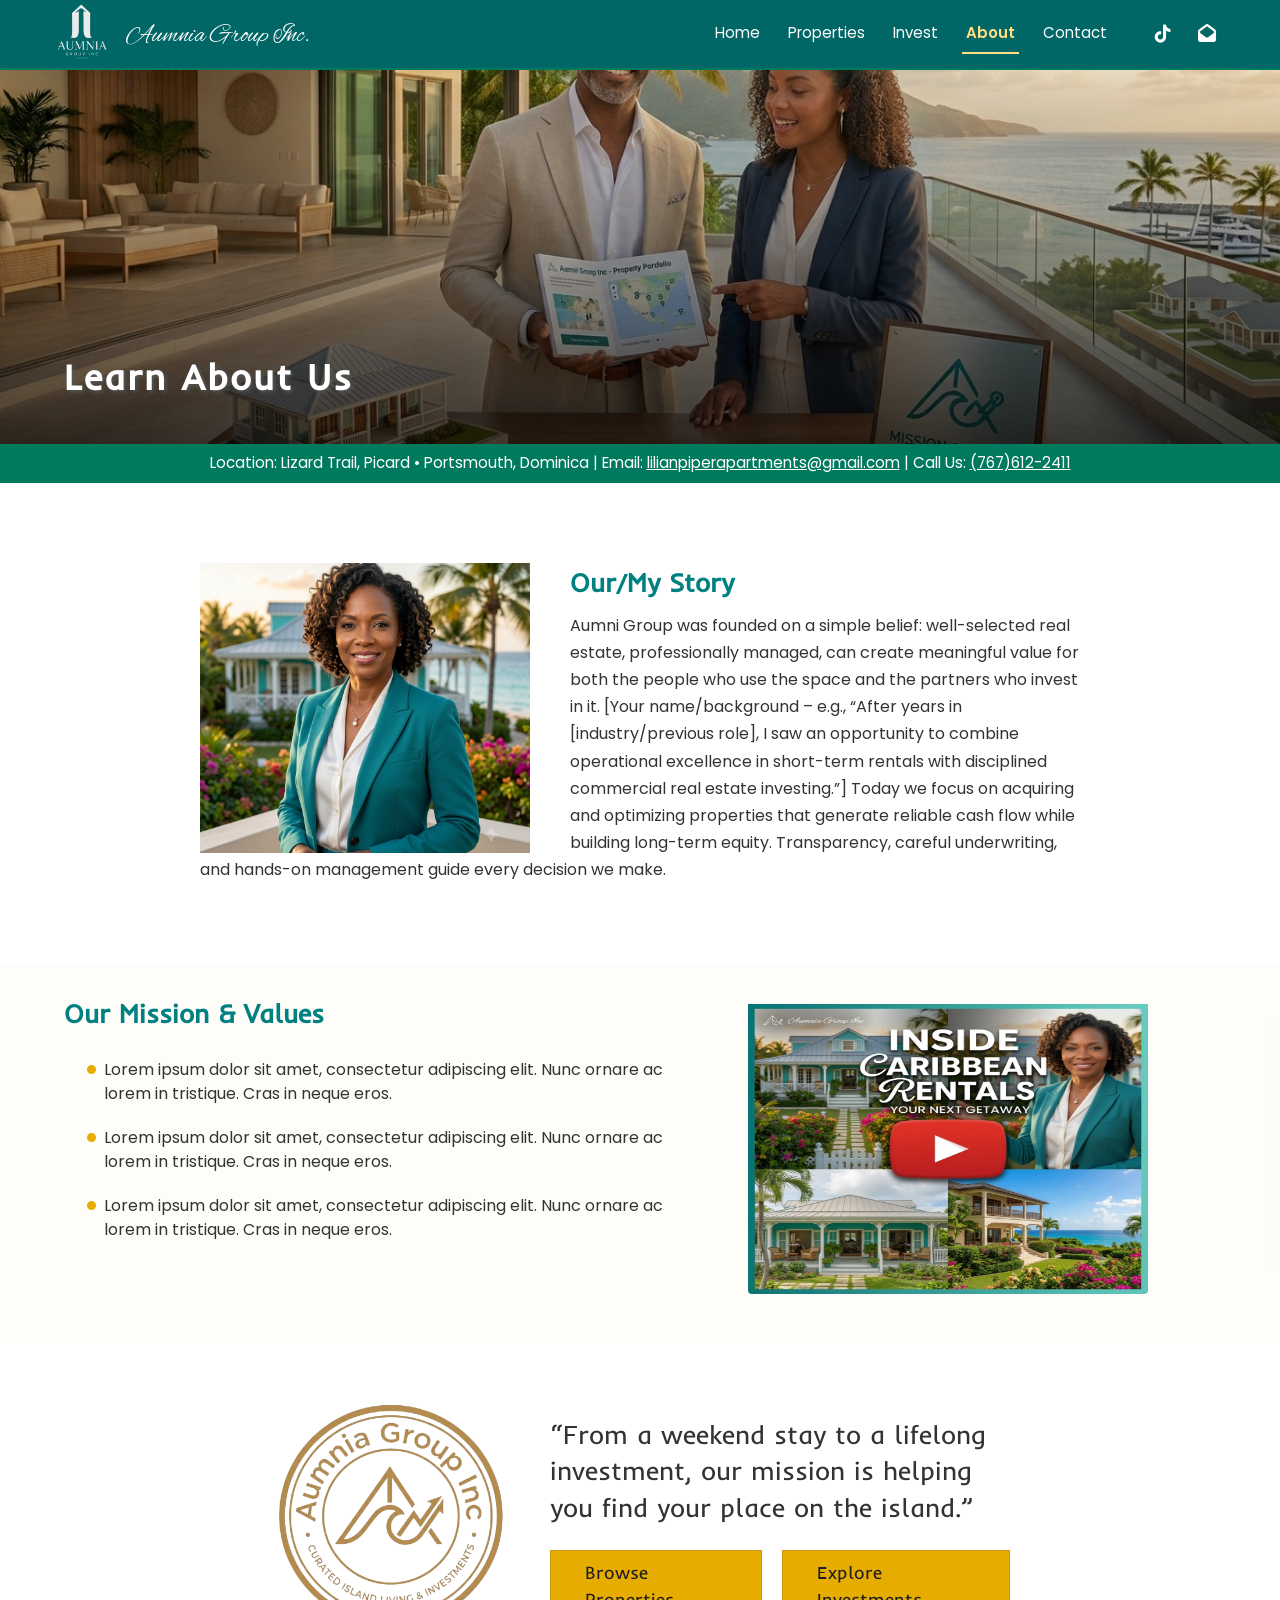
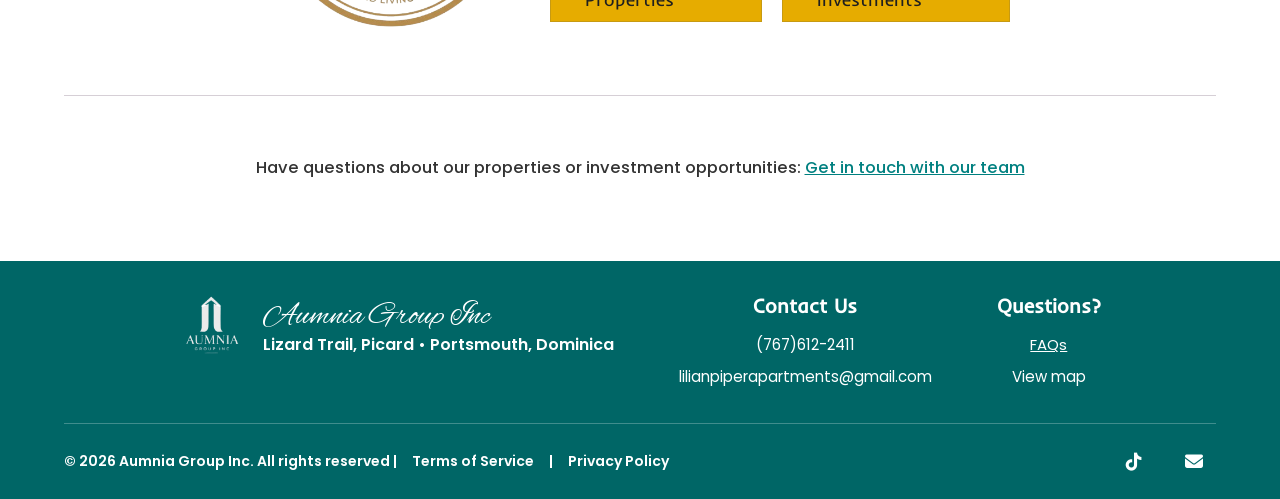
==== commit 0a7cfc02: "Content Update & Payment Modal" ====
--- a/About.html
+++ b/About.html
@@ -32,7 +32,7 @@
                 <nav>
                     <div class="left-side">
                         <a href="index.html">
-                            <img src="images/placeholder logo.png" alt="Aumnia Group Inc. Logo" class="logo" height="35" width="60">
+                            <img src="images/white-logo.png" alt="Aumnia Group Inc. Logo" class="logo" height="35" width="60">
                         </a>
                         <h1>Aumnia Group Inc.</h1>
                     </div>
@@ -75,12 +75,11 @@
              <div class="vid-container"> <!-- Because it has similar css to the vid-section in the index.html-->
                 <img src="images/about profile.png" height="290" width="330">
                 <h1>Our/My Story</h1>
-                <p>Lorem ipsum dolor sit amet, consectetur adipiscing elit. Nunc ornare ac lorem in tristique. Cras in neque 
-                    eros. Proin lacus nulla, blandit quis metus sit amet, laoreet scelerisque turpis. Vestibulum faucibus id nunc 
-                    mollis porttitor. Duis pulvinar arcu id ipsum imperdiet pulvinar. Sed congue eros et metus aliquam, posuere 
-                    ullamcorper arcu bibendum. Duis nec cursus augue. Fusce urna leo, luctus ac est et, consequat aliquam ipsum. 
-                    Maecenas interdum leo neque, ut pretium turpis pellentesque ac. Phasellus et interdum tortor. Nullam quis 
-                    fringilla ligula. Vestibulum id nunc eget ipsum sagittis varius.</p>
+                <p>Aumni Group was founded on a simple belief: well-selected real estate, professionally managed, can create meaningful value for both the people who 
+                    use the space and the partners who invest in it. [Your name/background – e.g., “After years in [industry/previous role], I saw an opportunity to 
+                    combine operational excellence in short-term rentals with disciplined commercial real estate investing.”] Today we focus on acquiring and 
+                    optimizing properties that generate reliable cash flow while building long-term equity. Transparency, careful underwriting, and hands-on management 
+                    guide every decision we make.</p>
              </div>
             <!-- About Section Ends-->
 
@@ -144,7 +143,7 @@
                     
                     <!-- Branding Block -->
                     <div class="footer-brand">
-                        <img src="images/placeholder logo.png" alt="Aumnia Group Inc. Logo" class="footer-logo">
+                        <img src="images/white-logo.png" alt="Aumnia Group Inc. Logo" class="footer-logo">
                         <div class="brand-text">
                             <h2 class="company-name">Aumnia Group Inc</h2>
                             <p class="company-address">Lizard Trail, Picard • Portsmouth, Dominica</p>
--- a/css/style.css
+++ b/css/style.css
@@ -66,13 +66,14 @@
     font-size: 2rem;
     font-weight: 600;
     letter-spacing: 2px;
-    line-height: 1.2;
+    margin-bottom: 0.5rem;
 }
 
 .page-header h2 {
     font-family: var(--font-body);
     font-size: 1.375rem;
     font-weight: 500;
+    line-height: 1.3;
 }
 
 /* Contact block */
@@ -459,6 +460,43 @@
     color: #444;
 }
 
+/* Property Pricing Dropdown Styling */
+.property-price-dropdown-wrapper {
+    display: flex;
+    flex-direction: column;
+    min-width: 220px;
+}
+
+.price-select-box select {
+    width: 100%;
+    padding: 10px 14px;
+    font-family: 'Poppins', sans-serif;
+    font-size: 0.95rem;
+    font-weight: 600;
+    color: #0f766e;
+    background-color: #f8fafc;
+    border: 1px solid #cbd5e1;
+    cursor: pointer;
+    transition: border-color 0.2s, box-shadow 0.2s;
+}
+
+.price-select-box select:focus {
+    outline: none;
+    border-color: var(--accent-color);
+}
+
+.sr-only {
+    position: absolute;
+    width: 1px;
+    height: 1px;
+    padding: 0;
+    margin: -1px;
+    overflow: hidden;
+    clip: rect(0, 0, 0, 0);
+    white-space: nowrap;
+    border: 0;
+}
+
 .property-price {
     text-align: right;
     font-size: 1rem;
@@ -874,6 +912,11 @@
     padding-bottom: 0px;
 }
 
+.contact-page .vid-container .info {
+   width: 100%; 
+   flex: 1 1 0;
+}
+
 /* ---------------- Personal Style Settings ------------------- */
 /* Update Personal Contact Info Block */
 .contact-page .vid-container {
@@ -881,13 +924,14 @@
     align-items: center; /* Vertically centers headshot and text */
     gap: 2.25rem;
     padding: 1.875rem 0px;
-    width: 50%;
+    width: min(70%, 60rem);
     margin: 2.5rem auto;
 }
 
 .contact-page .vid-container img {
     margin-right: 0;
     object-fit: cover;
+    flex-shrink: 0;
 }
 
 .contact-page .vid-container .info-content {
@@ -1202,18 +1246,18 @@
     font-size: 1.375rem;
 }
 
-/* Map Placeholder Image */
+/* Map */
 .map-wrapper {
     width: 100%;
-    border-radius: 2px;
+    max-width: 475px;
+    height: 450px;
     overflow: hidden;
 }
 
-.map-img {
-    display: block;
-    object-fit: cover;
-    cursor: default;
-    user-select: none;
+.map-wrapper iframe {
+    width: 100%;
+    height: 100%;
+    border: 0;
 }
 
 /* Calendar Widget Box */
@@ -1347,9 +1391,9 @@
 
 /* Select element override */
 .time-popup .select-wrapper select {
-    padding: 0.375rem 0.625rem;          /* Solder/compact padding for the overlay */
-    font-size: 0.81rem;            /* Font size specific to calendar popup */
-    border: 1px solid #cccccc;  /* Border styling */
+    padding: 0.375rem 1.25rem;
+    font-size: 0.81rem;
+    border: 1px solid #cccccc;
     border-radius: 3px;
     background-color: #fbfbfbfb;
     color: var(--text-color);
@@ -1357,7 +1401,7 @@
 
 /* Focus state override */
 .time-popup .select-wrapper select:focus {
-    border-color: var(--accent-color); /* Highlight color on focus */
+    border-color: var(--accent-color);
 }
 
 /* Close button for calendar overlay */
@@ -1875,6 +1919,212 @@
     border: 1px solid #555;
 }
 
+/* Book Property Button */
+.book-btn {
+    display: block;
+    color: var(--text-color);
+    font-family: var(--font-heading);
+    font-size: 1.125rem;
+    padding: 0.5rem 2.125rem;
+    width: fit-content;
+    margin: 0;
+    background-color: var(--accent-color);
+    border: 1px solid var(--border-color);
+    text-decoration: none;
+    transition: var(--border-color) 0.2s ease;
+}
+
+/* ------------------ Payment Modal -------------- */
+/* Payment Modal Base Overlay */
+.modal-overlay {
+    display: none;
+    position: fixed;
+    top: 0;
+    left: 0;
+    width: 100vw;
+    height: 100vh;
+    background: rgba(0, 0, 0, 0.75);
+    backdrop-filter: blur(5px);
+    z-index: 1000;
+    justify-content: center;
+    align-items: center;
+    padding: 20px;
+    overflow-y: auto;
+}
+
+.modal-overlay.active {
+    display: flex;
+}
+
+/* Modal Card Dimensions & Aesthetic */
+.modal-card-large {
+    background: var(--solidBgText-color);
+    color: var(--text-color);
+    width: 100%;
+    max-width: 680px;
+    border-radius: 12px;
+    padding: 30px;
+    position: relative;
+    box-shadow: 0 20px 50px rgba(0,0,0,0.5);
+    border: 1px solid rgba(255, 255, 255, 0.1);
+}
+
+.modal-close {
+    position: absolute;
+    top: 15px;
+    right: 20px;
+    background: none;
+    border: none;
+    color: #aaaaaa;
+    font-size: 1.8rem;
+    cursor: pointer;
+}
+
+.modal-header h2 {
+    font-size: 1.6rem;
+    color: var(--primary-color);
+    margin-bottom: 4px;
+}
+
+.modal-subtitle {
+    color: var(--secondary-color);
+    font-size: 0.95rem;
+    margin-bottom: 20px;
+}
+
+/* Fieldset Sectioning */
+.modal-card-large .form-section {
+    border: 1px solid rgba(255, 255, 255, 0.1);
+    border-radius: 8px;
+    padding: 18px;
+    margin-bottom: 20px;
+}
+
+.modal-card-large .form-section legend {
+    color: var(--secondary-color);
+    font-weight: 600;
+    padding: 0 0.5rem 2rem;
+    font-size: 0.95rem;
+}
+
+.form-row {
+    display: flex;
+    gap: 15px;
+}
+
+.flex-1 {
+    flex: 1;
+}
+
+/* Form Inputs */
+.modal-card-large .form-group {
+    margin-bottom: 15px;
+}
+
+.modal-card-large .form-group label {
+    display: block;
+    font-size: 0.85rem;
+    margin-bottom: 6px;
+    color: var(--accentText-color);
+}
+
+.modal-card-large .form-group input, 
+.modal-card-large .form-group select {
+    width: 100%;
+    padding: 0.625rem 0.75rem;
+    background: var(--solidBgText-color);
+    border: 1px solid rgba(0, 0, 0, 0.08);
+    color: var(--text-color);
+    font-size: 0.95rem;
+}
+
+.modal-card-large .form-group input:focus, 
+.modal-card-large .form-group select:focus {
+    border-color: var(--border-color);
+    outline: none;
+}
+
+/* Payment Tabs */
+.payment-tabs {
+    display: flex;
+    gap: 10px;
+    margin-bottom: 15px;
+}
+
+.pay-tab {
+    flex: 1;
+    padding: 10px;
+    background: var(--solidBgText-color);
+    border: 1px solid rgba(0, 0, 0, 0.08);
+    border-radius: 6px;
+    text-align: center;
+    cursor: pointer;
+    font-size: 0.9rem;
+}
+
+.pay-tab input {
+    display: none;
+}
+
+.pay-tab.active {
+    border-color: var(--border-color);
+    background: var(--accent-color);
+    color: var(--solidBgText-color);
+}
+
+/* Express Pay Buttons */
+.express-btn-group {
+    display: flex;
+    flex-direction: column;
+    gap: 10px;
+    margin-top: 10px;
+}
+
+.btn-express {
+    padding: 12px;
+    border-radius: 6px;
+    border: none;
+    font-weight: 600;
+    cursor: pointer;
+    font-size: 0.95rem;
+}
+
+.btn-apple-pay { background: #ffffff; color: #000000; }
+.btn-google-pay { background: #4285f4; color: #ffffff; }
+.btn-paypal { background: #ffc439; color: #000000; }
+
+/* Summary & Submit Footer */
+.modal-summary-footer {
+    display: flex;
+    justify-content: space-between;
+    align-items: center;
+    padding-top: 10px;
+    border-top: 1px solid rgba(255, 255, 255, 0.1);
+}
+
+.summary-amount {
+    display: block;
+    font-size: 1.4rem;
+    font-weight: 700;
+    color: var(--primary-color);
+}
+
+.btn-submit-payment {
+    background: var(--secondary-color);
+    color: #ffffff;
+    border: none;
+    padding: 12px 24px;
+    border-radius: 6px;
+    font-size: 1rem;
+    font-weight: 600;
+    cursor: pointer;
+    transition: background 0.3s ease;
+}
+
+.btn-submit-payment:hover {
+    background: var(--secondary-color);
+}
+
 /* -------------------- Calculator Section -------------------- */
 .calc-section {
     padding: 2.5rem 5rem;
@@ -1997,7 +2247,7 @@
 .calc-select-wrapper::after {
     content: "";
     position: absolute;
-    right: 4px;
+    right: 1rem;
     top: 50%;
     transform: translateY(-50%);
     width: 0;
@@ -2012,6 +2262,15 @@
 .date-inputs {
     display: flex;
     gap: 1.25rem;
+}
+
+/* Commercial lease fields swap in for the stay dates */
+#rent-lease-group[hidden], #rent-stay-group[hidden] {
+    display: none;
+}
+
+#rent-lease-group .calc-select-wrapper {
+    min-width: 9rem;
 }
 
 .input-with-icon {
@@ -2162,7 +2421,7 @@
 .checkbox-label input[type="checkbox"]:checked {
     background-color: var(--accent-color);
     border-color: var(--border-color);
-    background-image: url("data:image/svg+xml,%3Csvg xmlns='http://www.w3.org/2000/svg' viewBox='0 0 24 24' fill='none' stroke='white' stroke-width='3.5' stroke-linecap='round' stroke-linejoin='round'%3E%3Cpolyline points='20 6 9 17 4 12'%3E%3C/polyline%3E%3C/svg%3E");
+    background-image: url("data: image/svg+xml,%3Csvg xmlns='http: //www.w3.org/2000/svg' viewBox='0 0 24 24' fill='none' stroke='white' stroke-width='3.5' stroke-linecap='round' stroke-linejoin='round'%3E%3Cpolyline points='20 6 9 17 4 12'%3E%3C/polyline%3E%3C/svg%3E");
     background-size: 12px 12px;
     background-position: center;
     background-repeat: no-repeat;
@@ -2170,20 +2429,17 @@
 
 /* Form Action Buttons */
 .btn-calculate {
+    display: block;
+    color: var(--solidBgText-color);
+    font-family: var(--font-heading);
+    font-size: 1.125rem;
+    padding: 0.5rem 2.125rem;
+    width: fit-content;
+    margin: 0;
     background-color: var(--accent-color);
-    color: var(--solidBgText-color);
     border: 1px solid var(--border-color);
-    padding: 0.625rem 1.5rem;
-    font-weight: 700;
-    font-size: 0.875rem;
-    border-radius: 2px;
-    cursor: pointer;
-    margin-top: 0.625rem;
-    transition: opacity 0.2s ease;
-}
-
-.btn-calculate:hover {
-    opacity: 0.9;
+    text-decoration: none;
+    transition: var(--border-color) 0.2s ease;
 }
 
 /* Right Column: Receipt */
@@ -2193,7 +2449,7 @@
     padding: 1.5rem;
     background-color: var(--solidBgText-color);
     border-radius: 2px;
-    max-width: 320px;
+    max-width: 25rem;
     margin-top: 2rem
 }
 
@@ -2269,7 +2525,6 @@
 }
 
 /* ----------------------- SITE-WIDE RESPONSIVE OVERHAUL---------------------------- */
-
 /* ---------------- Tablet: ~900px (nav collapses to hamburger) ---------------- */
 @media (max-width: 900px) {
     nav {
@@ -2664,48 +2919,48 @@
 
 /* -------------------ACCESSIBILITY + RESPONSIVE LAYER (WCAG 2.2 AA)------------------------ */
 .visually-hidden {
-    position:absolute!important;
-    width:1px;
-    height:1px;
-    margin:-1px;
-    padding:0;
-    overflow:hidden;
-    clip:rect(0 0 0 0);
-    clip-path:inset(50%);
-    white-space:nowrap;
-    border:0;
+    position: absolute!important;
+    width: 1px;
+    height: 1px;
+    margin: -1px;
+    padding: 0;
+    overflow: hidden;
+    clip: rect(0 0 0 0);
+    clip-path: inset(50%);
+    white-space: nowrap;
+    border: 0;
 }
 
 .skip-link {
-    position:absolute;
-    left:1rem;
-    top:-4rem;
-    z-index:3000;
-    padding:.75rem 1.25rem;
-    background:#fff;
-    color:#1f1f1f;
-    font-weight:600;
-    border:2px solid #1f1f1f;
-    border-radius:4px;
-    transition:top .15s;
+    position: absolute;
+    left: 1rem;
+    top: -4rem;
+    z-index: 3000;
+    padding: .75rem 1.25rem;
+    background: #fff;
+    color: #1f1f1f;
+    font-weight: 600;
+    border: 2px solid #1f1f1f;
+    border-radius: 4px;
+    transition: top .15s;
 }
 
 .skip-link:focus {
-    top:1rem;
+    top: 1rem;
 }
 
 main {
-    display:block;
+    display: block;
 }
 
 abbr {
-    text-decoration:none;
+    text-decoration: none;
 }
  
 /* Focus */
 :focus-visible {
-    outline:3px solid var(--focus-color)!important;
-    outline-offset:3px;
+    outline: 3px solid var(--focus-color)!important;
+    outline-offset: 3px;
 }
 
 nav :focus-visible,
@@ -2713,25 +2968,25 @@
 .contact-block :focus-visible,
 .calendar-header :focus-visible,
 .slide-container :focus-visible {
-    outline-color:#fff!important;
+    outline-color: #fff!important;
 }
 
 .modal-card[tabindex="-1"]:focus-visible {
-    outline:none!important;
+    outline: none!important;
 }
  
 /* Hero: flows with content instead of fixed height + absolute text */
 .hero {
-    height:auto;
+    height: auto;
     min-height: clamp(18rem,40vw,27.75rem);
 }
 
 .hero::before {
-    content:"";
-    position:absolute;
-    inset:0;
-    background:linear-gradient(to top,rgba(0,0,0,.72),rgba(0,0,0,.2) 60%,rgba(0,0,0,0));
-    pointer-events:none;
+    content: "";
+    position: absolute;
+    inset: 0;
+    background: linear-gradient(to top,rgba(0,0,0,.72),rgba(0,0,0,.2) 60%,rgba(0,0,0,0));
+    pointer-events: none;
 }
 
 .page-header,
@@ -2739,48 +2994,48 @@
 .contact-page .page-header,
 .invest-page .page-header,
 .properties-page .page-header {
-    position:relative;
-    top:auto;
-    z-index:1;
-    margin:auto 0 0;
-    padding:2rem var(--gutter);
-    width:100%;
+    position: relative;
+    top: auto;
+    z-index: 1;
+    margin: auto 0 0;
+    padding: 2rem var(--gutter);
+    width: 100%;
 }
 
 .page-header h1 {
-    overflow-wrap:anywhere;
+    overflow-wrap: anywhere;
 }
  
 /* Navigation */
 nav {
-    padding-inline:clamp(1rem,4vw,3.75rem)
+    padding-inline: clamp(1rem,4vw,3.75rem)
 }
 
 nav ul li a {
-    display:inline-block;
-    padding:.5rem .25rem;
+    display: inline-block;
+    padding: .5rem .25rem;
 }
 
 nav .active {
-    border-bottom:2px solid #ffdf80;
+    border-bottom: 2px solid #ffdf80;
 }
 
 .social-icons {
-    gap:0;
+    gap: 0;
 }
 
 .social-icons a,.footer-socials a {
-    display:inline-flex;
-    align-items:center;
-    justify-content:center;
-    min-width:2.75rem;
-    min-height:2.75rem;
+    display: inline-flex;
+    align-items: center;
+    justify-content: center;
+    min-width: 2.75rem;
+    min-height: 2.75rem;
 }
 
 .nav-toggle {
-    width:2.75rem;
-    height:2.75rem;
-    padding:.8125rem .5625rem;
+    width: 2.75rem;
+    height: 2.75rem;
+    padding: .8125rem .5625rem;
 
 }
  
@@ -2795,224 +3050,227 @@
 .btn-calculate,.btn-prospectus,
 .invest-vid a,
 .day-cell.active-day {
-    color:var(--btnText-color);
+    color: var(--btnText-color);
 }
 
 .contact-block a {
-    text-decoration:underline;
+    text-decoration: underline;
 }
 
 .contact-block a:visited {
-    color:#fff;
+    color: #fff;
 }
 
 .notice a:visited,.contact-page .vid-container a:visited {
-    color:#8a5a00;
+    color: #8a5a00;
 }
 
 .contact-block a,.footer-column a,.company-address {
-    overflow-wrap:anywhere;
+    overflow-wrap: anywhere;
 }
 
 .calendar-weekdays {
-    color:#595959;
+    color: #595959;
 }
 
 .breakdown-item {
-    font-size:.875rem;
+    font-size: .875rem;
 }
 
 .modal-close,.close-popup-btn {
-    color:#555;
+    color: #555;
 }
 
 .btn-secondary-modal {
-    color:#333;
+    color: #333;
 }
  
 /* Link-styled buttons */
 .link-button {
-    background:none;
-    border:0;
-    padding:.25rem .5rem;
-    font:inherit;
-    color:inherit;
-    text-decoration:underline;
-    cursor:pointer;
+    background: none;
+    border: 0;
+    padding: .25rem .5rem;
+    font: inherit;
+    color: inherit;
+    text-decoration: underline;
+    cursor: pointer;
 }
 
 .footer-column .link-button {
-    color:var(--solidBgText-color);
-    font-size:.9375rem;
-    line-height:1.6;
+    color: var(--solidBgText-color);
+    font-size: .9375rem;
+    line-height: 1.6;
 }
 
 .footer-column .link-button:hover {
-    color:#ffdf80;
+    color: #ffdf80;
 }
 
 .calc-link.link-button {
-    color:var(--primary-color);
-    font-size:.9375rem;
-    padding:.5rem 0;
+    color: var(--primary-color);
+    font-size: .9375rem;
+    padding: .5rem 0;
 }
 
 .calc-link.link-button:hover {
-    color:var(--secondary-color);
+    color: var(--secondary-color);
 }
 
 .footer-column a,.footer-legal a {
-    display:inline-block;
-    padding:.25rem .5rem;
+    display: inline-block;
+    padding: .25rem .5rem;
 }
  
 /* Touch targets */
 .btn-calculate,.submit-btn,.confirm-time-btn {
-    min-height:2.75rem;
+    min-height: 2.75rem;
 }
 
 .btn-prospectus {
-    padding:.75rem 1rem;
-    font-size:.875rem;
+    padding: .75rem 1rem;
+    font-size: .875rem;
 }
 
 .tab-link {
-    padding:.5rem .25rem;
-    font-size:1rem;
+    padding: .5rem .25rem;
+    font-size: 1rem;
 }
 
 .slide-nav,.calendar-nav button,.modal-close {
-    min-width:2.75rem;
-    min-height:2.75rem;
+    min-width: 2.75rem;
+    min-height: 2.75rem;
 }
 
 .modal-close {
-    top:.25rem;
-    right:.5rem;
+    top: .25rem;
+    right: .5rem;
 }
 
 .close-popup-btn {
-    min-width:2rem;
-    min-height:2rem;
+    min-width: 2rem;
+    min-height: 2rem;
 }
 
 button.thumb-item {
-    display:block;
-    width:100%;
-    padding:0;
-    border:0;
-    background:none;
-    font:inherit
+    display: block;
+    width: 100%;
+    padding: 0;
+    border: 0;
+    background: none;
+    font: inherit
 }
 
 button.day-cell {
-    border:0;
-    background:none;
-    font:inherit;
-    color:inherit;
-    padding:0;
-    width:100%
+    border: 0;
+    background: none;
+    font: inherit;
+    color: inherit;
+    padding: 0;
+    width: 100%
 }
  
 /* Forms */
 .form-group input[type="text"],
 .form-group input[type="email"],
 .form-group input[type="tel"] {
-    border-bottom-color:#767676;
+    border-bottom-color: #767676;
 }
 
 .select-wrapper select,.form-group textarea {
-    border-color:#767676;
+    border-color: #767676;
 }
 
 .calc-select-wrapper,.calc-select-wrapper select,.date-inputs input {
-    border-bottom-color:#767676;
+    border-bottom-color: #767676;
 }
 .form-group input,.form-group select,.date-inputs input {
-    min-height:2.75rem;
+    min-height: 2.75rem;
 }
 
 .form-group .form-label {
-    display:block;
-    font-size:1.125rem;
-    font-weight:700;
-    margin-bottom:.5rem;
+    display: block;
+    font-size: 1.125rem;
+    font-weight: 700;
+    margin-bottom: .5rem;
 }
 
 .date-inputs {
-    flex-wrap:wrap;
+    flex-wrap: wrap;
 }
 
 .input-with-icon {
-    min-width:9rem;
+    min-width: 9rem;
 }
 
 .date-inputs .sub-label {
-    font-size:.875rem;
-    font-weight:400;
-    margin-bottom:.25rem;
+    font-size: .875rem;
+    font-weight: 400;
+    margin-bottom: .25rem;
 }
 
 .select-wrapper::after {
-    content:"▼" / "";
+    content: "▼" / "";
 }
 
 .form-status,.schedule-status {
-    min-height:1.5rem;
-    margin-top:.75rem;
-    font-weight:600;
-    color:var(--secondary-color);
+    min-height: 1.5rem;
+    margin-top: .75rem;
+    font-weight: 600;
+    color: var(--secondary-color);
 }
 
 .range-wrapper input[type="range"]::-webkit-slider-thumb {
-    width:24px;
-    height:24px;
-    margin-top:-10px;
-    border-color:#6e5600;
+    width: 24px;
+    height: 24px;
+    margin-top: -10px;
+    border-color: #6e5600;
 }
 
 .range-wrapper input[type="range"]::-moz-range-thumb {
-    width:24px;
-    height:24px;
-    border-color:#6e5600;
+    width: 24px;
+    height: 24px;
+    border-color: #6e5600;
 }
 
 .range-wrapper input[type="range"] {
-    min-height:2rem;
+    height: 2rem;
+    min-height: 0;
+    background: transparent;
+    border-radius: 0;
 }
 
 .range-value {
-    font-size:.875rem;
+    font-size: .875rem;
 }
  
 /* Hidden panels must leave the tab order and accessibility tree */
 .modal-overlay {
-    visibility:hidden;
-    transition:opacity .25s ease-in-out, visibility 0s linear .25s;
+    visibility: hidden;
+    transition: opacity .25s ease-in-out, visibility 0s linear .25s;
 }
 
 .modal-overlay.active {
-    visibility:visible;
-    transition-delay:0s;
+    visibility: visible;
+    transition-delay: 0s;
 }
 
 .modal-card {
-    max-height:90vh;
-    overflow-y:auto;
+    max-height: 90vh;
+    overflow-y: auto;
 }
 body.modal-open {
-    overflow:hidden;
+    overflow: hidden;
 }
 
 .invest-calc-accordion {
-    visibility:hidden;
-    transition:max-height .4s ease-in-out, opacity .3s ease-in-out, padding .4s ease, visibility 0s linear .4s;
+    visibility: hidden;
+    transition: max-height .4s ease-in-out, opacity .3s ease-in-out, padding .4s ease, visibility 0s linear .4s;
 }
 
 .invest-calc-accordion.is-expanded {
-    visibility:visible;
-    max-height:2000px;
-    transition-delay:0s;
+    visibility: visible;
+    max-height: 2000px;
+    transition-delay: 0s;
 }
  
 /* Fluid gutters at every width */
@@ -3028,40 +3286,40 @@
 .process-section,
 .calc-section,
 .site-footer {
-    padding-inline:var(--gutter);
+    padding-inline: var(--gutter);
 }
  
-@media (max-width:960px){
+@media (max-width: 960px){
     .nav-links {
-        visibility:hidden;
-        transition:max-height .3s ease, visibility 0s linear .3s;
+        visibility: hidden;
+        transition: max-height .3s ease, visibility 0s linear .3s;
     }
 
     .nav-links.is-open {
-        visibility:visible;
-        max-height:30rem;
-        transition-delay:0s;
+        visibility: visible;
+        max-height: 30rem;
+        transition-delay: 0s;
     }
 
     nav ul li a {
-        display:block;
-        padding:.25rem 0;
-        min-height:2.75rem;
-        line-height:2.25rem;
-    }
-}
-@media (max-width:1024px){
+        display: block;
+        padding: .25rem 0;
+        min-height: 2.75rem;
+        line-height: 2.25rem;
+    }
+}
+@media (max-width: 1024px){
     .vid-container {
-        max-width:100%;
+        max-width: 100%;
     }
 
     .services {
-        gap:2rem;
+        gap: 2rem;
     }
 
     .capital-container,.featured-container {
-        max-width:100%;
-        padding-left:0;
+        max-width: 100%;
+        padding-left: 0;
     }
 
     .capital-section h2,
@@ -3069,62 +3327,68 @@
     .stats-section h2,
     .process-section p,
     .process-section .invest-btns { 
-        padding-left:0;
+        padding-left: 0;
     }
 
     .calc-head,.calc-container,.calc-disclaimer {
-        width:100%;
+        width: 100%;
     }
 
     .contact-form,.form-intro {
-        width:min(90%,40rem);
+        width: min(90%,40rem);
     }
 
     .contact-page .vid-container {
-        width:90%;
+        width: 90%;
     }
 
     .footer-top {
-        max-width:100%;
-        flex-wrap:wrap;
-        gap:1.5rem 2rem;
+        max-width: 100%;
+        flex-wrap: wrap;
+        gap: 1.5rem 2rem;
     }
 
     .properties-container,
     .invest-page .properties-container,
     .properties-page .properties-container {
-        gap:2rem;
+        gap: 2rem;
     }
 
     .tour-container,.mission-container {
-        gap:2rem;
-    }
-}
-@media (max-width:768px){
+        gap: 2rem;
+    }
+}
+@media (max-width: 768px){
     .contact-page .vid-container {
-        width:100%;
+        width: 100%;
     }
 
     .properties-page .properties-container {
-        flex-direction:column;
-        align-items:stretch;
-    }
-}
-@media (max-width:480px){
+        flex-direction: column;
+        align-items: stretch;
+    }
+}
+@media (max-width: 480px){
     .invest-btns a,.quote-btns a {
-        display:block;
-    }
-}
-@media (prefers-reduced-motion:reduce){
+        display: block;
+    }
+}
+@media (prefers-reduced-motion: reduce){
     html {
-        scroll-behavior:auto;
+        scroll-behavior: auto;
     }
 
     *,*::before,*::after {
-        animation-duration:.01ms!important;
-        animation-iteration-count:1!important;
-        transition-duration:.01ms!important;
-        transition-delay:0s!important;
-        scroll-behavior:auto!important;
+        animation-duration: .01ms!important;
+        animation-iteration-count: 1!important;
+        transition-duration: .01ms!important;
+        transition-delay: 0s!important;
+        scroll-behavior: auto!important;
+    }
+}
+
+@media (min-width: 481px) {
+    .breakdown-item {
+        white-space: nowrap;
     }
 }
